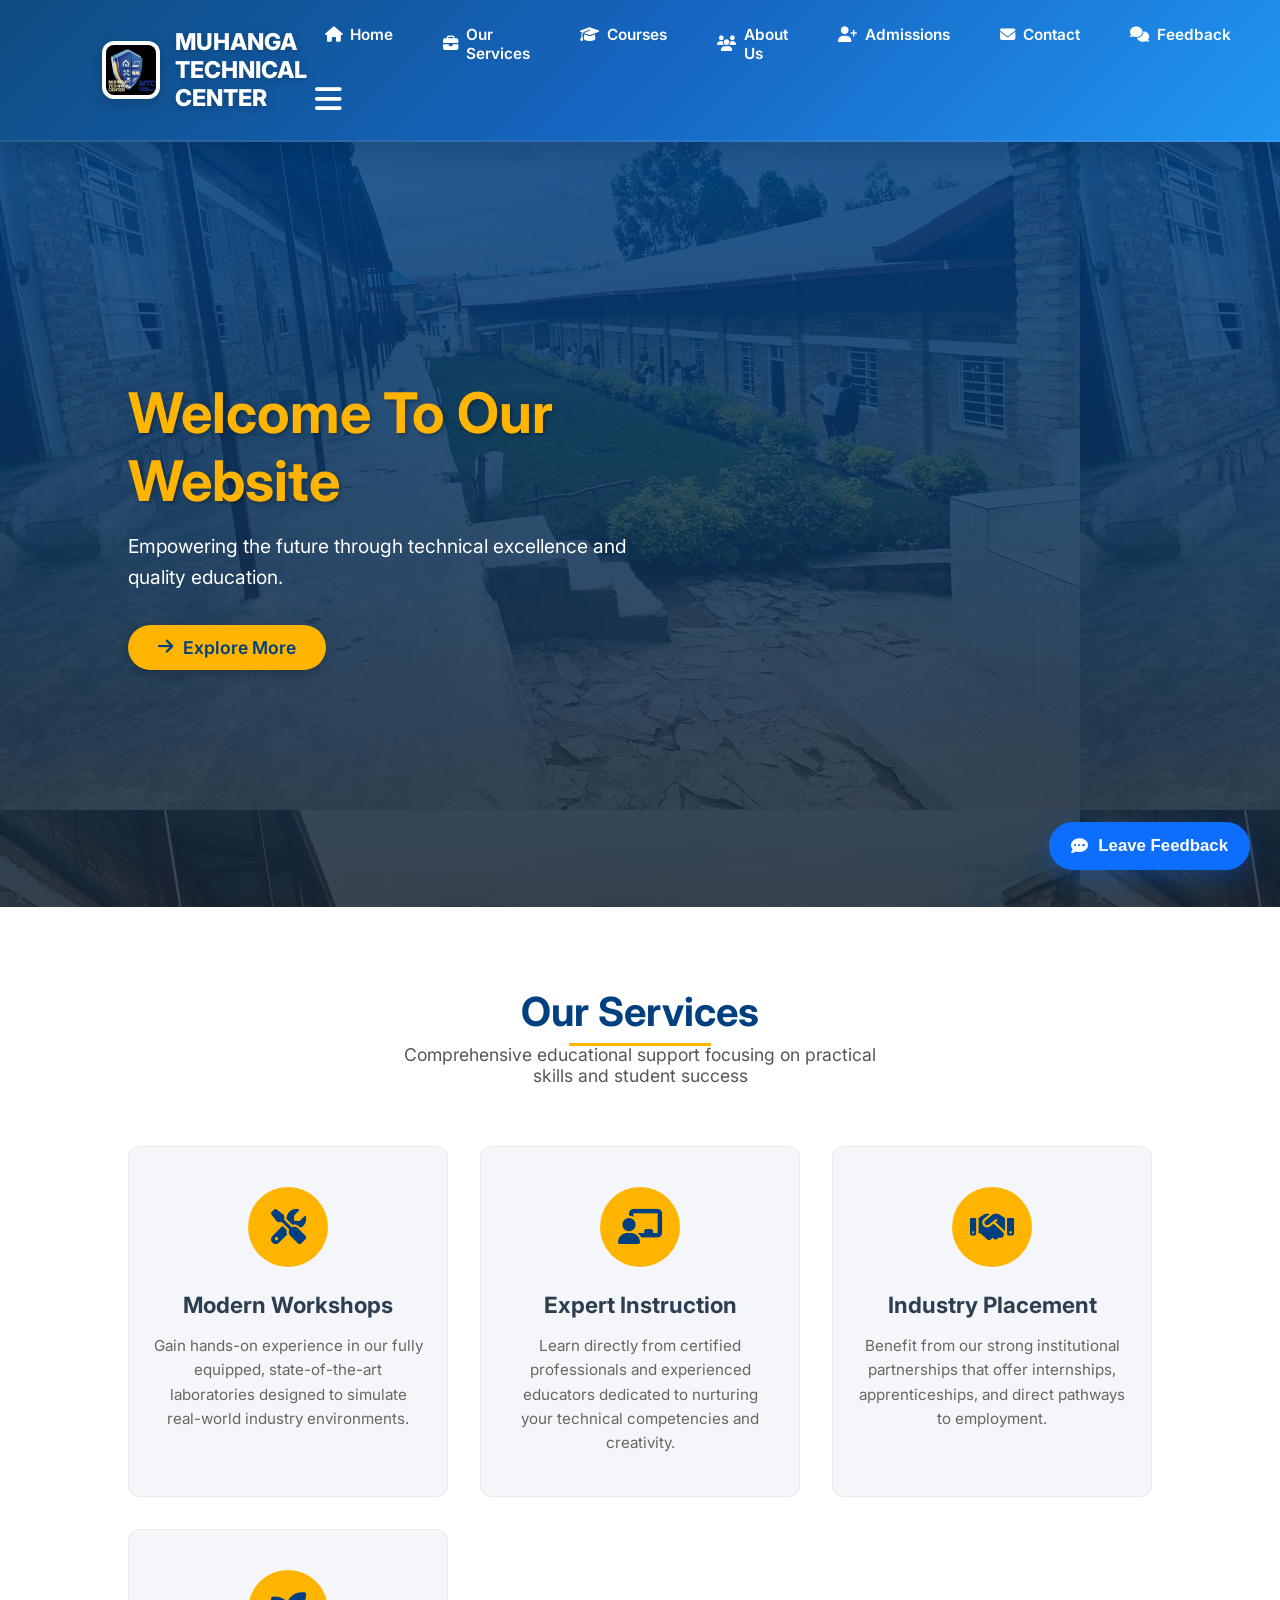
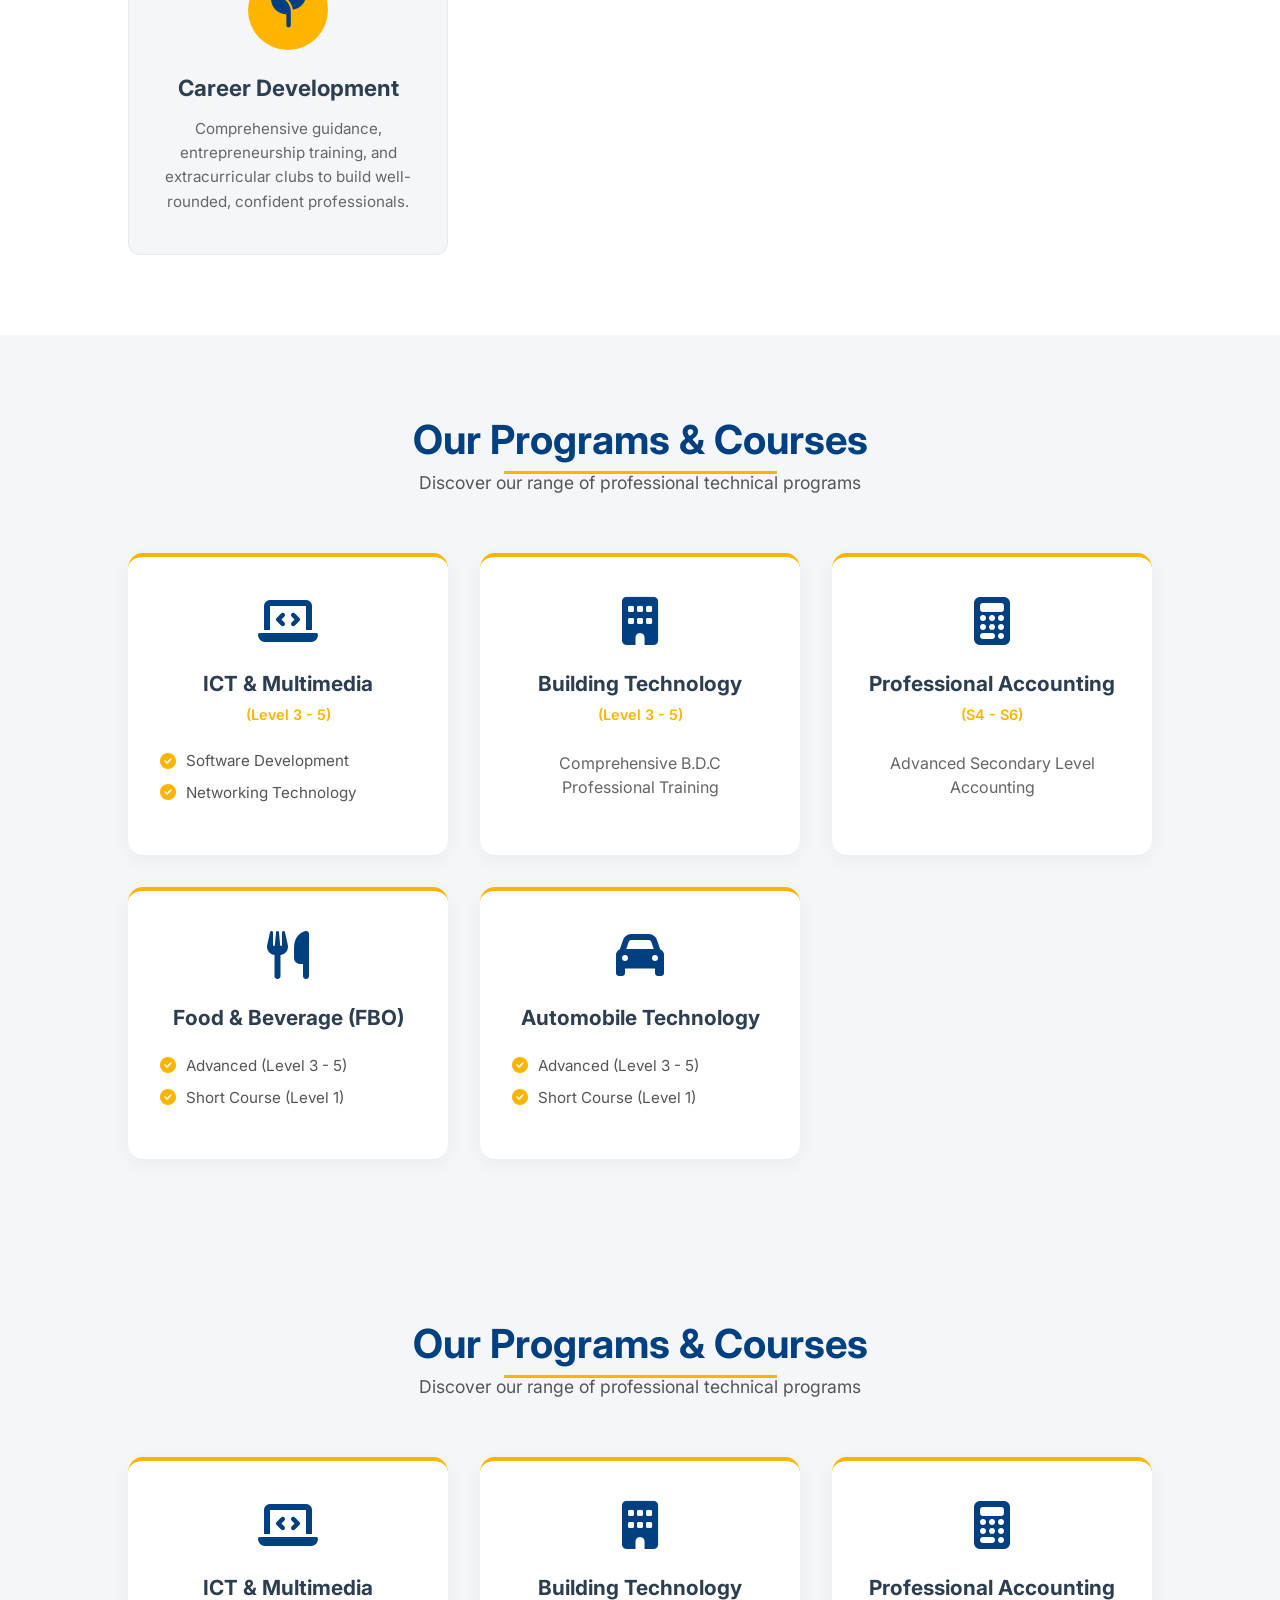
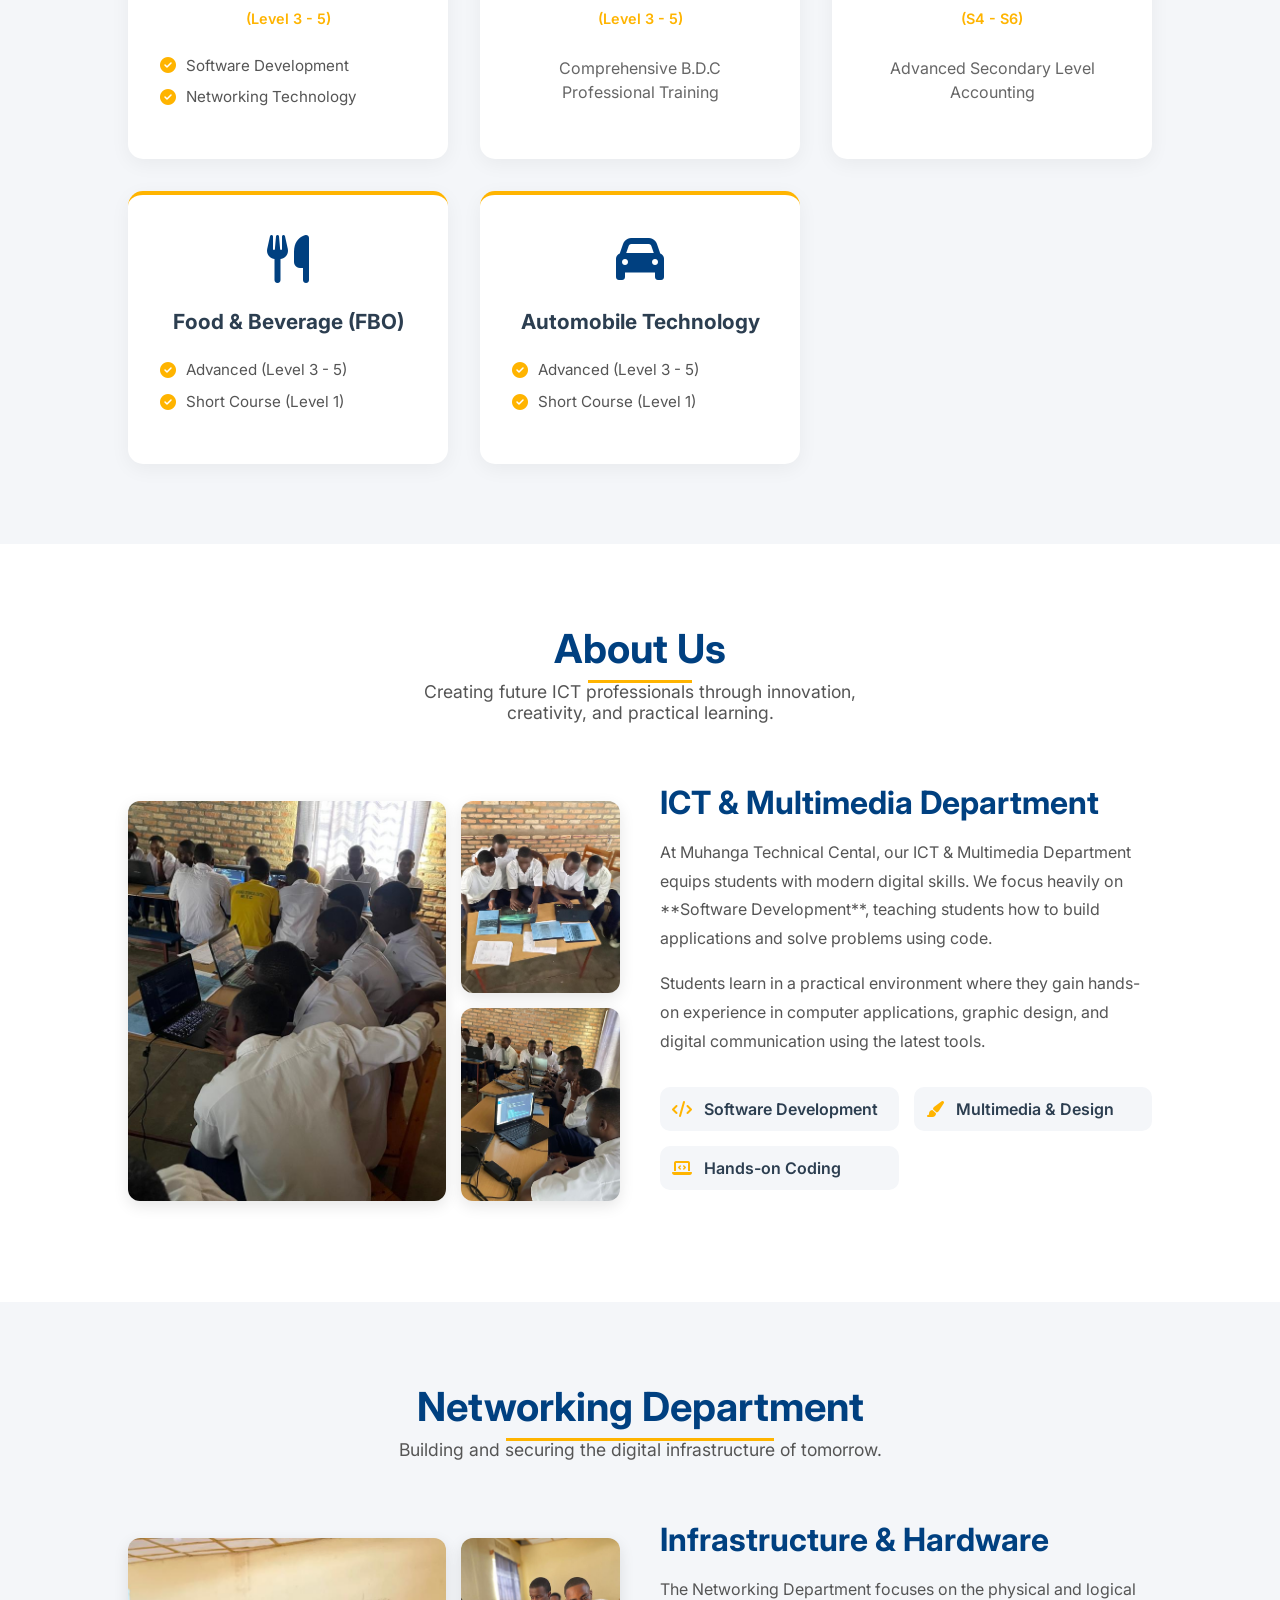
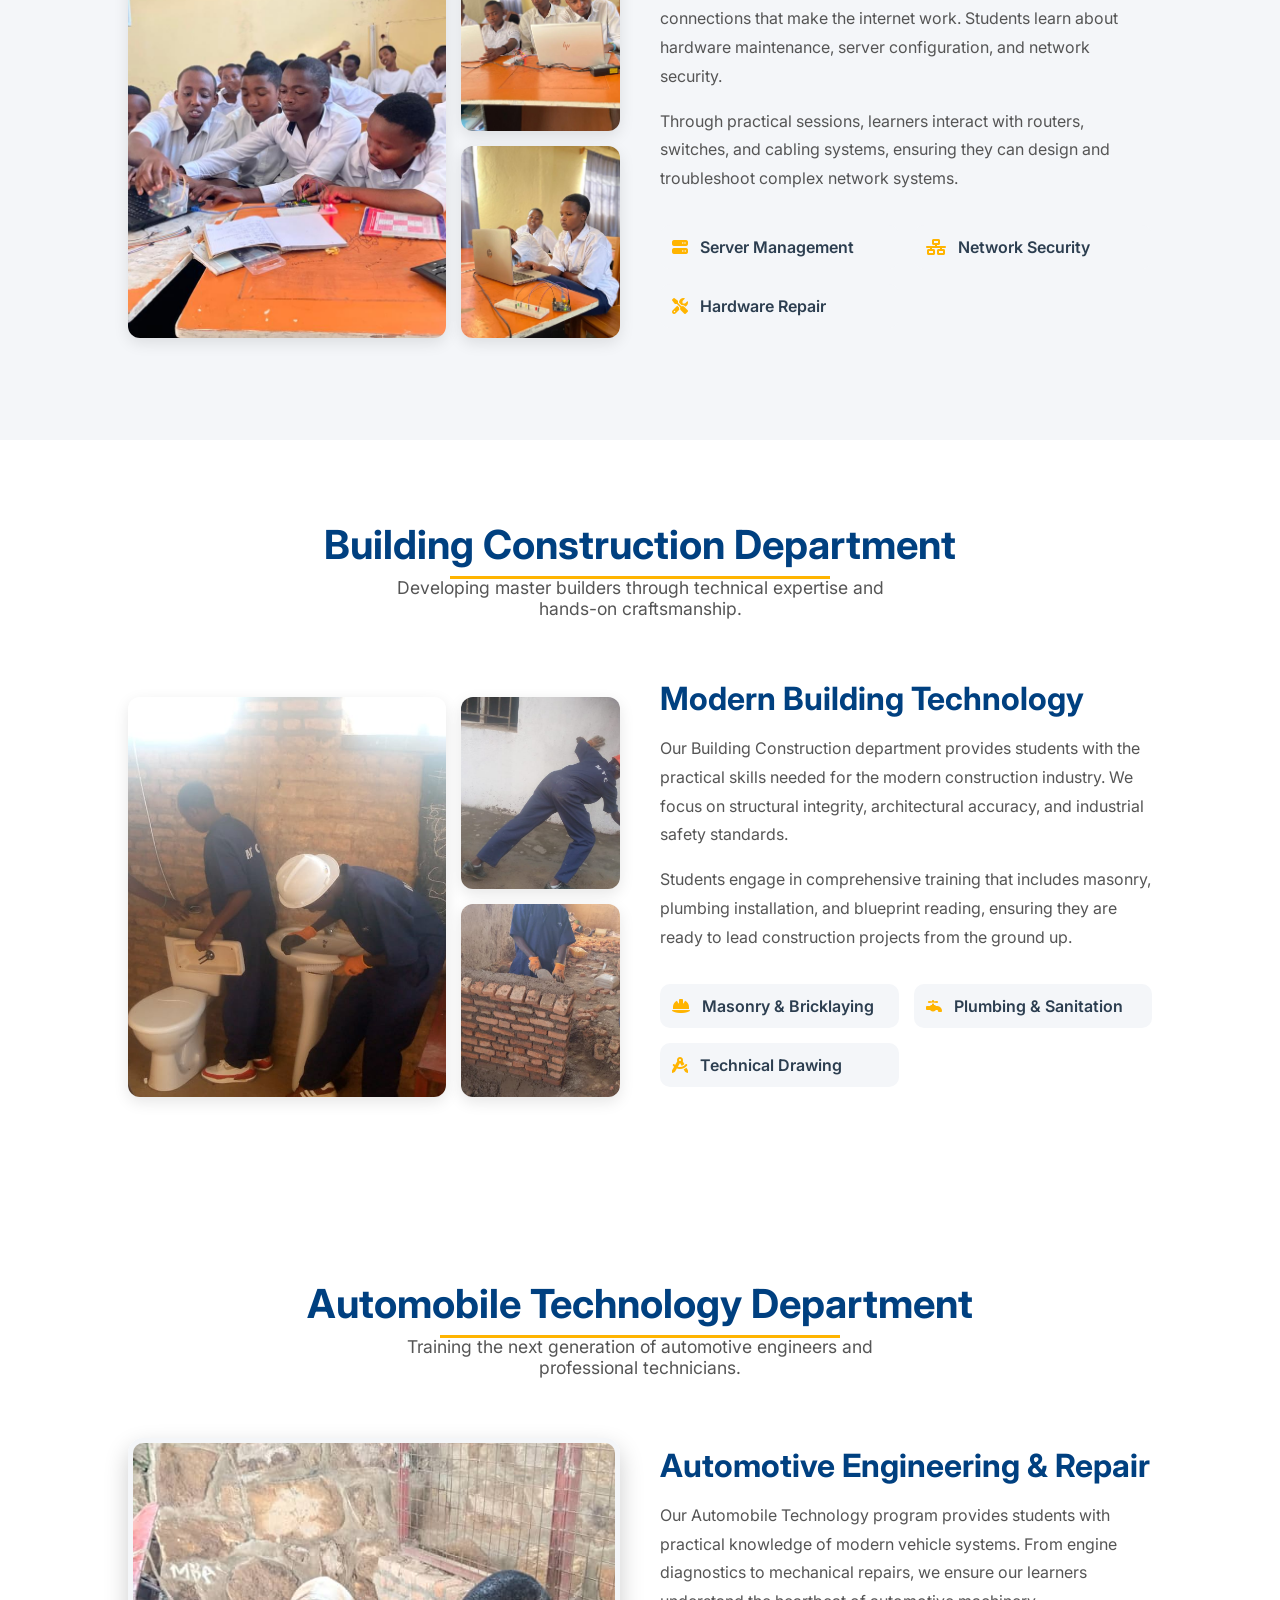
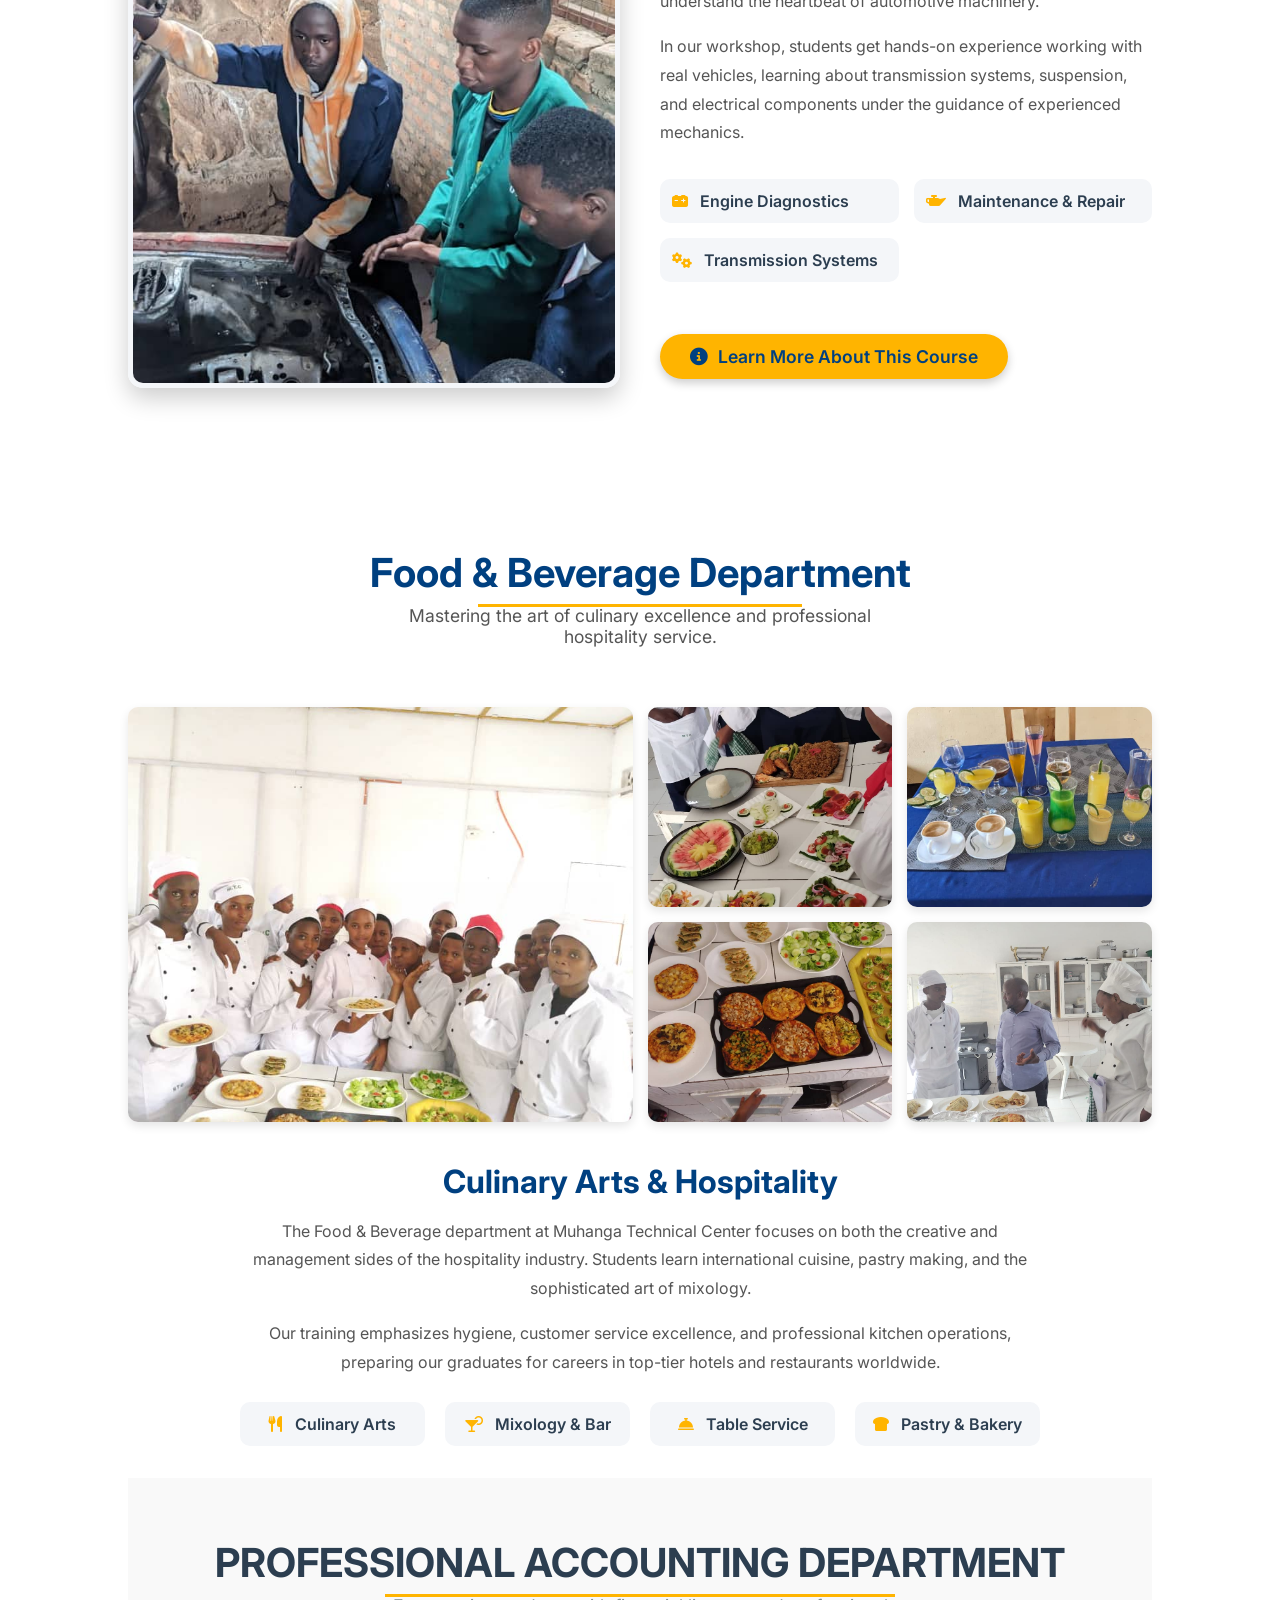
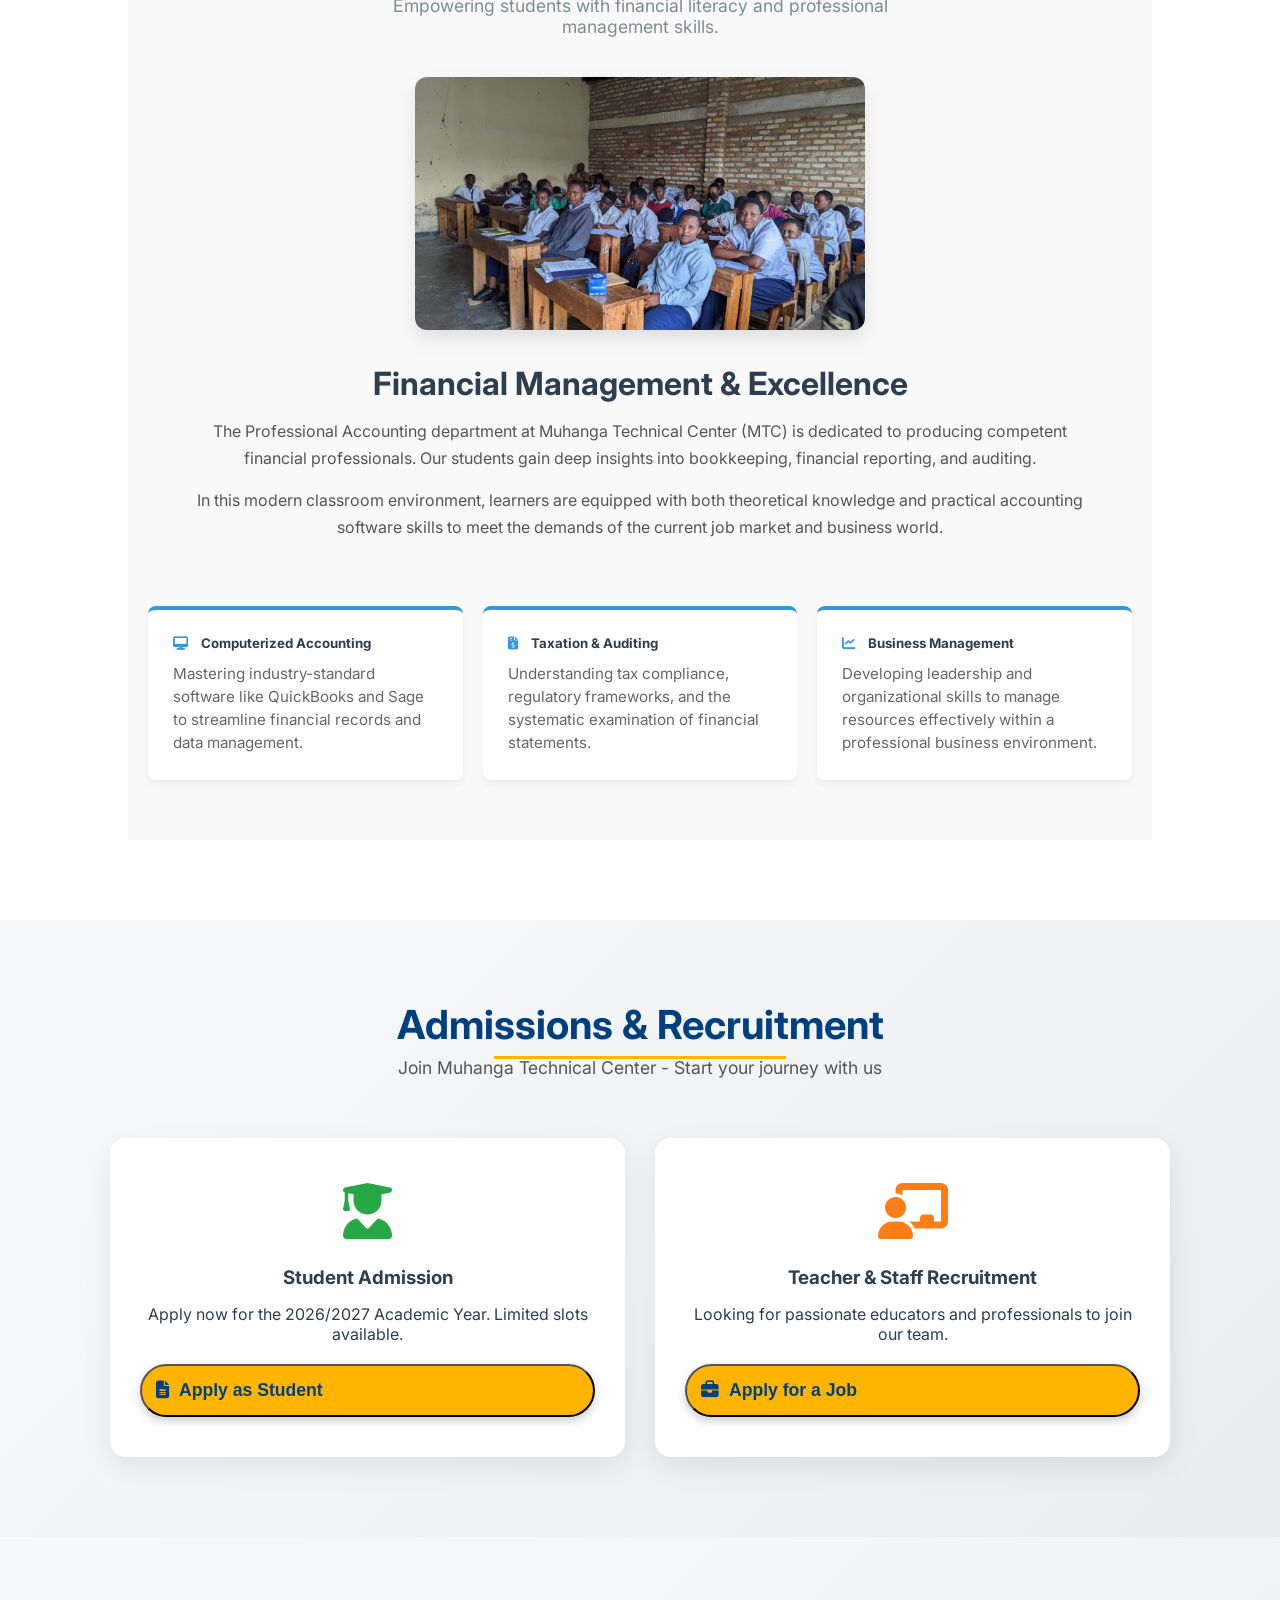
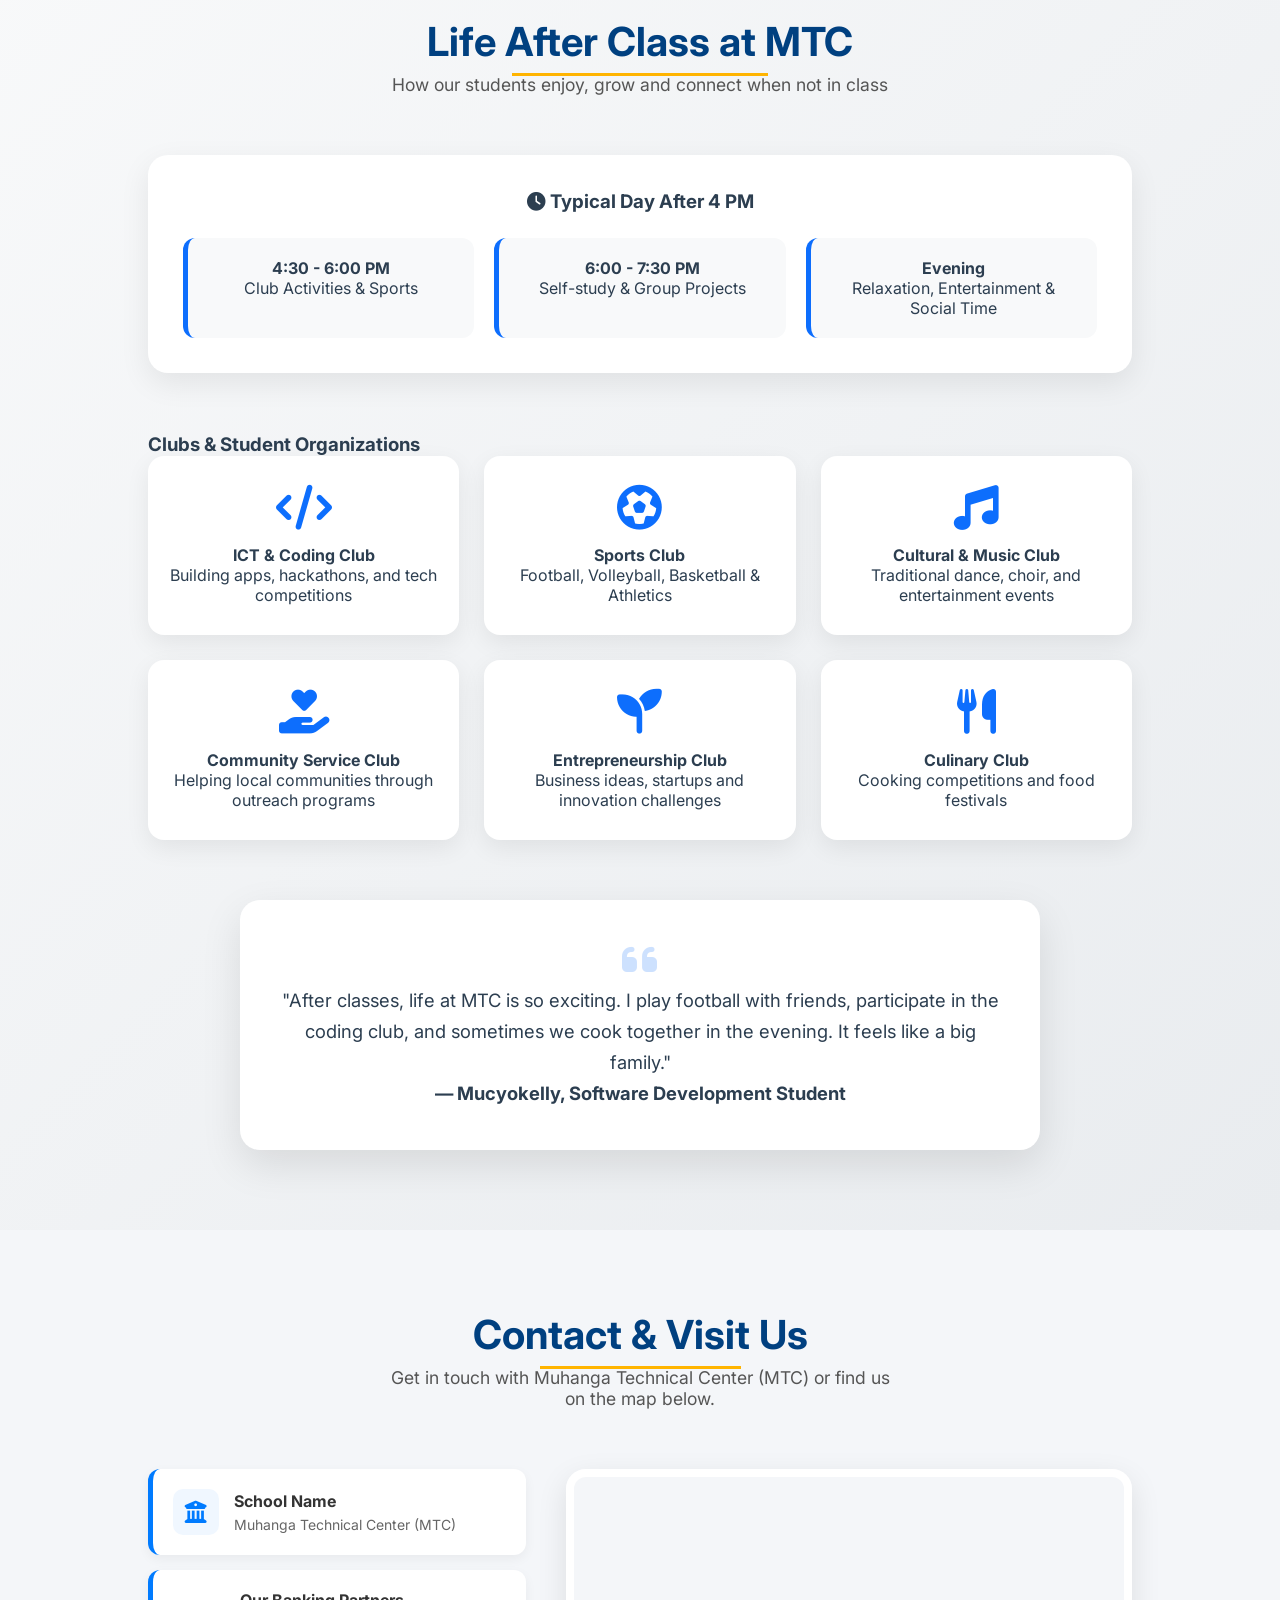
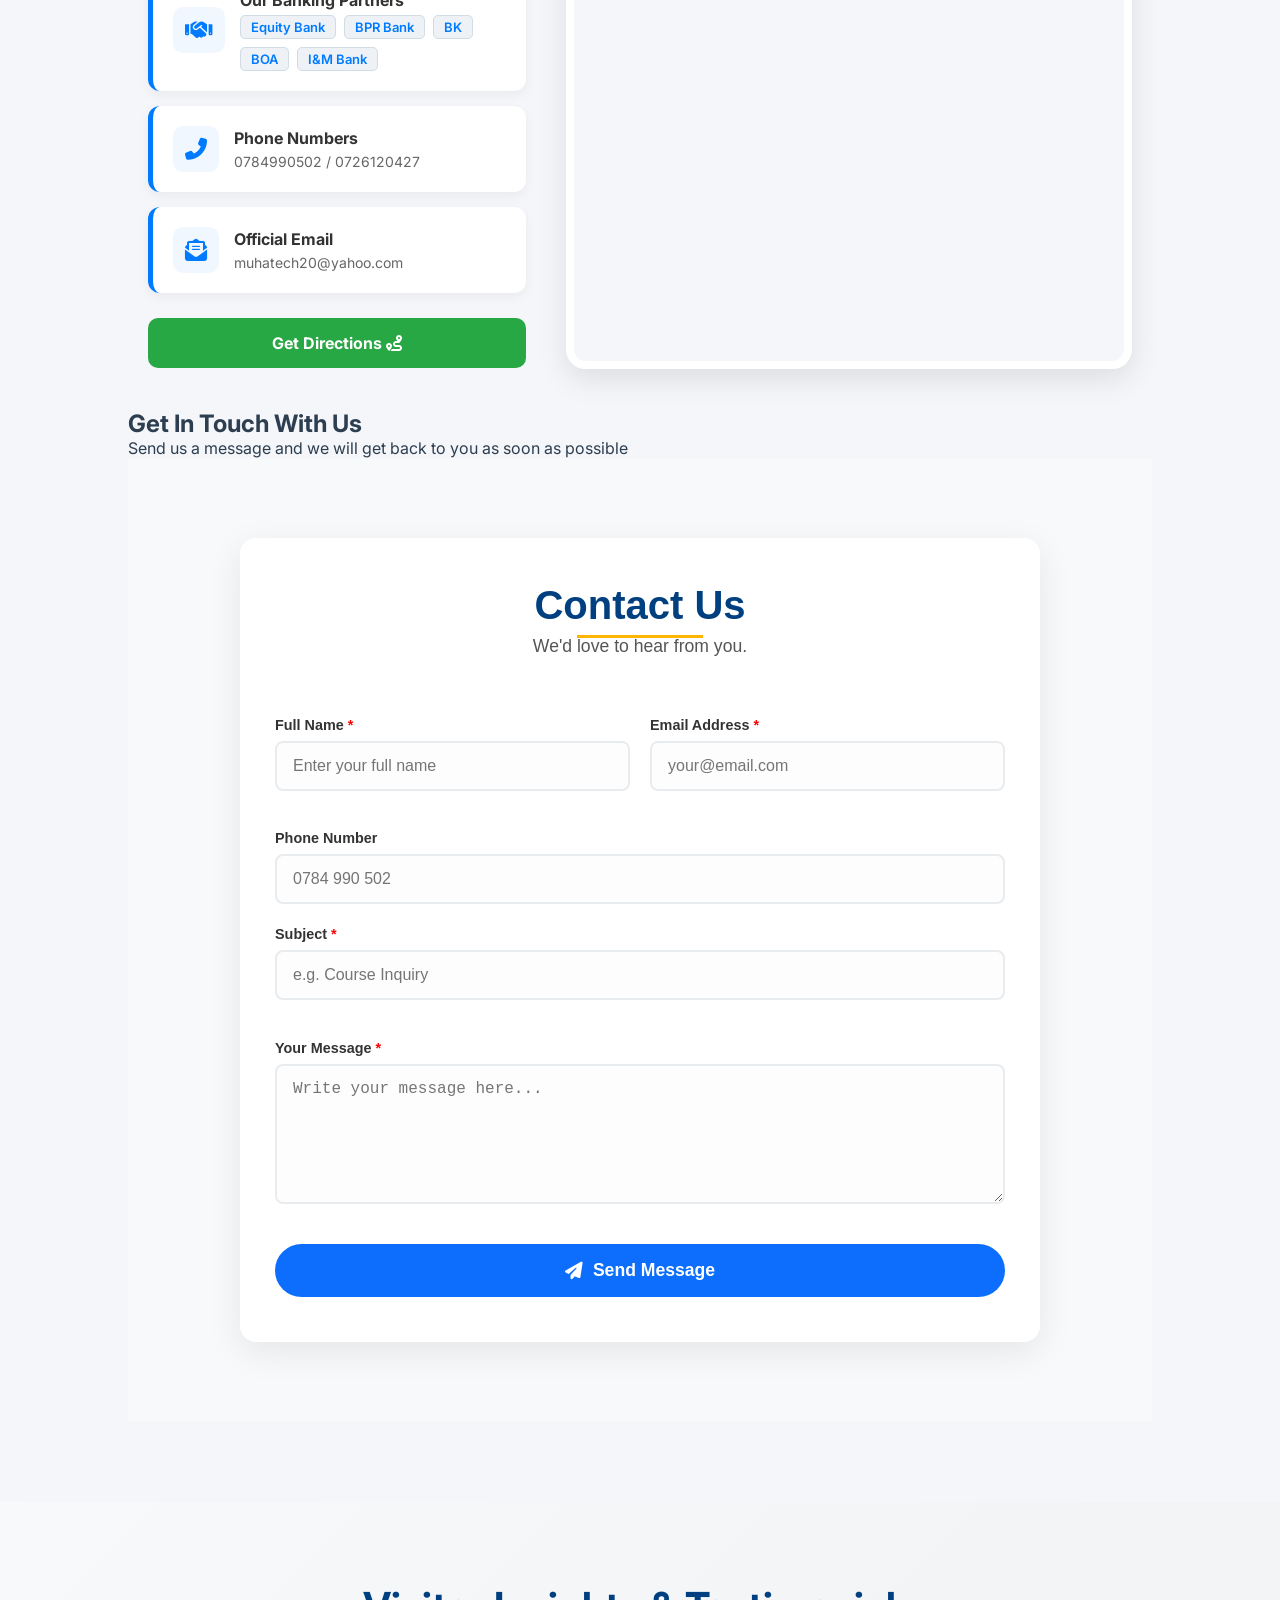
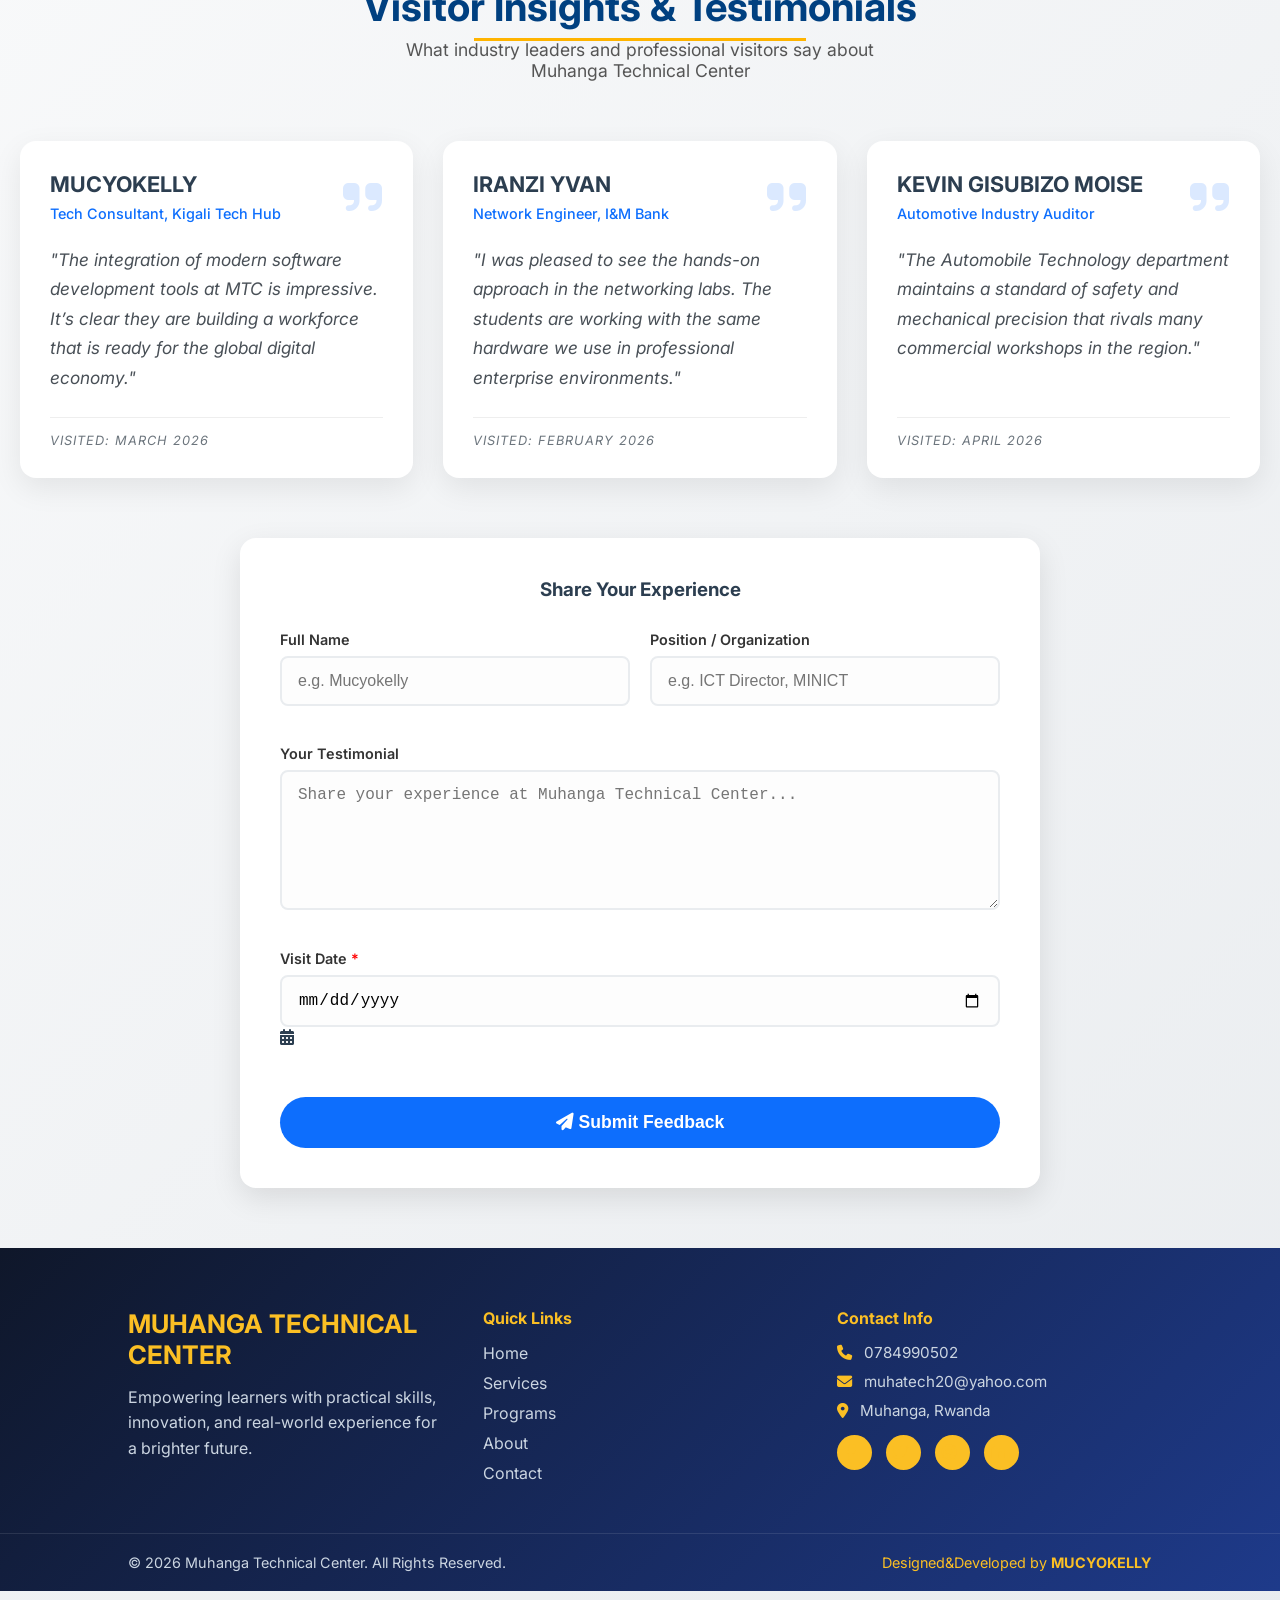
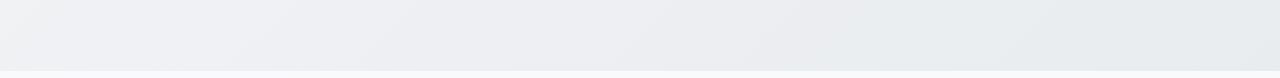
==== index.html @ 3902269d "Initial commit" ====
<!DOCTYPE html>
<html lang="en">
<head>
    <meta charset="UTF-8">
    <meta name="viewport" content="width=device-width, initial-scale=1.0">
    <title>Muhanga Technical Center</title>
    
    <link rel="icon" type="image/png" href="assets/image/logo2.png">
    <!-- Font Awesome CDN -->
    <link rel="stylesheet" href="https://cdnjs.cloudflare.com/ajax/libs/font-awesome/6.6.0/css/all.min.css">
    <link rel="stylesheet" href="assets/css/style.css">
</head>
<body>

    <header>
        <div class="logo-section">
            <img src="assets/image/logo2.png" alt="Muhanga Technical Center Logo" width="65" height="65">
            <h1>MUHANGA TECHNICAL CENTER</h1>
        </div>
        <nav>
            <ul id="nav-menu">
                <li><a href="#home"><i class="fas fa-home"></i>Home</a></li>
                <li><a href="#ourservice"><i class="fas fa-briefcase"></i> Our Services</a></li>
                <li><a href="#course"><i class="fas fa-graduation-cap"></i> Courses</a></li>
                <li><a href="#aboutus"><i class="fas fa-users"></i> About Us</a></li>
                       <li> <a href="#admissions"><i class="fas fa-user-plus"></i> Admissions</a></li>
                <li><a href="#contact"><i class="fas fa-envelope"></i> Contact</a></li>
                <li><a href="#feedback"><i class="fas fa-comments"></i> Feedback</a></li>
               
    

            </ul>
        
        <div class="hamburger" id="hamburger">
            <i class="fas fa-bars"></i>
        </div>
    </div>
    </nav>
        
     
    </header>
   <!-- ==================== HAMBURGER MENU ONLY ==================== -->



<!-- Mobile Menu -->
<div class="mobile-menu" id="mobileMenu">
  <a href="index.html"><i class="fas fa-home"></i> Home</a>
  <a href="services.html"><i class="fas fa-briefcase"></i> Our Services</a>
  <a href="courses.html"><i class="fas fa-graduation-cap"></i> Courses</a>
  <a href="about.html"><i class="fas fa-users"></i> About Us</a>
  <a href="admissions.html"><i class="fas fa-user-plus"></i> Admissions</a>
  <a href="contact.html"><i class="fas fa-envelope"></i> Contact</a>
  <a href="feedback.html"><i class="fas fa-comment-dots"></i> Feedback</a>
</div>

<!-- ==================== CSS (Put in <head> or your CSS file) ==================== -->
<style>
  /* Font Awesome */
  @import url('https://cdnjs.cloudflare.com/ajax/libs/font-awesome/6.6.0/css/all.min.css');

  .hamburger {
    font-size: 1.9rem;
    color: white;
    cursor: pointer;
    padding: 8px;
    border-radius: 50%;
    transition: 0.3s;
  }

  

  /* Mobile Menu - Slide from Right */
  .mobile-menu {
    position: fixed;
    top: 85px;           /* Change this if your header height is different */
    right: -100%;
    width: 85%;
    max-width: 380px;
    height: calc(100vh - 85px);
    background: #1e3a8a;
    display: flex;
    flex-direction: column;
    padding: 2rem 1.5rem;
    transition: all 0.5s ease-in-out;
    z-index: 9999;
    box-shadow: -8px 0 20px rgba(0,0,0,0.3);
  }

  .mobile-menu.active {
    right: 0;
  }

  .mobile-menu a {
    color: white;
    text-decoration: none;
    padding: 1.3rem 1rem;
    font-size: 1.25rem;
    border-bottom: 1px solid rgba(255,255,255,0.15);
    display: flex;
    align-items: center;
    gap: 12px;
    transition: all 0.3s;
  }

  .mobile-menu a:hover {
    background-color: rgba(255, 255, 255, 0.1);
    padding-left: 1.8rem;
  }
</style>

<!-- ==================== JavaScript (Put before </body>) ==================== -->
<script>
  const hamburge= document.getElementById('hamburger');       
  const mobileMenu = document.getElementById('mobileMenu');
  const icon = hamburger.querySelector('i');

  hamburger.addEventListener('click', () => {
    mobileMenu.classList.toggle('active');
    
    if (mobileMenu.classList.contains('active')) {
      icon.classList.remove('fa-bars');
      icon.classList.add('fa-times');
    } else {
      icon.classList.remove('fa-times');
      icon.classList.add('fa-bars');
    }
  });

  // Close menu when clicking any link
  document.querySelectorAll('.mobile-menu a').forEach(link => {
    link.addEventListener('click', () => {
      mobileMenu.classList.remove('active');
      icon.classList.remove('fa-times');
      icon.classList.add('fa-bars');
    });
  });
</script>

<!-- ====================== RIGHT SIDEBAR CSS (Improved) ====================== -->


    <!-- Home / Hero Section -->
    <main id="home" class="hero-section">
        <div class="hero-content">
            <h1>Welcome To Our Website</h1>
            <p>Empowering the future through technical excellence and quality education.</p>
            <a href="#ourservice" class="btn-primary"><i class="fas fa-arrow-right"></i> Explore More</a>
        </div>
    </main>

    <!-- Our Service Section -->
    <section id="ourservice" class="section-padding service-section bg-light">
        <div class="section-header">
            <h2>Our Services</h2>
            <p>Comprehensive educational support focusing on practical skills and student success</p>
        </div>
        
        <div class="service-grid">
            <div class="service-card">
                <div class="icon-wrapper"><i class="fas fa-tools"></i></div>
                <h3>Modern Workshops</h3>
                <p>Gain hands-on experience in our fully equipped, state-of-the-art laboratories designed to simulate real-world industry environments.</p>
            </div>
            
            <div class="service-card">
                <div class="icon-wrapper"><i class="fas fa-chalkboard-teacher"></i></div>
                <h3>Expert Instruction</h3>
                <p>Learn directly from certified professionals and experienced educators dedicated to nurturing your technical competencies and creativity.</p>
            </div>
            
            <div class="service-card">
                <div class="icon-wrapper"><i class="fas fa-handshake"></i></div>
                <h3>Industry Placement</h3>
                <p>Benefit from our strong institutional partnerships that offer internships, apprenticeships, and direct pathways to employment.</p>
            </div>
            
            <div class="service-card">
                <div class="icon-wrapper"><i class="fas fa-seedling"></i></div>
                <h3>Career Development</h3>
                <p>Comprehensive guidance, entrepreneurship training, and extracurricular clubs to build well-rounded, confident professionals.</p>
            </div>
        </div>
    </section>

    <!-- Course Section -->
    <section id="course" class="section-padding course-section">
        <div class="section-header">
            <h2>Our Programs & Courses</h2>
            <p>Discover our range of professional technical programs</p>
        </div>
        
        <div class="course-grid">
            <div class="course-card">
                <i class="fas fa-laptop-code"></i>
                <h3>ICT & Multimedia <br><small>(Level 3 - 5)</small></h3>
                <ul class="course-options">
                    <li><i class="fas fa-check-circle"></i> Software Development</li>
                    <li><i class="fas fa-check-circle"></i> Networking Technology</li>
                </ul>
            </div>

            <div class="course-card">
                <i class="fas fa-building"></i>
                <h3>Building Technology <br><small>(Level 3 - 5)</small></h3>
                <p class="course-desc">Comprehensive B.D.C Professional Training</p>
            </div>

            <div class="course-card">
                <i class="fas fa-calculator"></i>
                <h3>Professional Accounting <br><small>(S4 - S6)</small></h3>
                <p class="course-desc">Advanced Secondary Level Accounting</p>
            </div>

            <div class="course-card">
                <i class="fas fa-utensils"></i>
                <h3>Food & Beverage (FBO)</h3>
                <ul class="course-options">
                    <li><i class="fas fa-check-circle"></i> Advanced (Level 3 - 5)</li>
                    <li><i class="fas fa-check-circle"></i> Short Course (Level 1)</li>
                </ul>
            </div>

            <div class="course-card">
                <i class="fas fa-car"></i>
                <h3>Automobile Technology</h3>
                <ul class="course-options">
                    <li><i class="fas fa-check-circle"></i> Advanced (Level 3 - 5)</li>
                    <li><i class="fas fa-check-circle"></i> Short Course (Level 1)</li>
                </ul>
            </div>
        </div>
    </section>

    <!-- All your department sections (kept with images) -->
    
    <!-- Course Section -->
    <section id="course" class="section-padding course-section">
        <div class="section-header">
            <h2>Our Programs & Courses</h2>
            <p>Discover our range of professional technical programs</p>
        </div>
        
        <div class="course-grid">
            <!-- ICT & Multimedia -->
            <div class="course-card">
                <i class="fas fa-laptop-code"></i>
                <h3>ICT & Multimedia <br><small>(Level 3 - 5)</small></h3>
                <ul class="course-options">
                    <li><i class="fas fa-check-circle"></i> Software Development</li>
                    <li><i class="fas fa-check-circle"></i> Networking Technology</li>
                </ul>
            </div>

            <!-- Building Technology -->
            <div class="course-card">
                <i class="fas fa-building"></i>
                <h3>Building Technology <br><small>(Level 3 - 5)</small></h3>
                <p class="course-desc">Comprehensive B.D.C Professional Training</p>
            </div>

            <!-- Professional Accounting -->
            <div class="course-card">
                <i class="fas fa-calculator"></i>
                <h3>Professional Accounting <br><small>(S4 - S6)</small></h3>
                <p class="course-desc">Advanced Secondary Level Accounting</p>
            </div>

            <!-- Food & Beverage -->
            <div class="course-card">
                <i class="fas fa-utensils"></i>
                <h3>Food & Beverage (FBO)</h3>
                <ul class="course-options">
                    <li><i class="fas fa-check-circle"></i> Advanced (Level 3 - 5)</li>
                    <li><i class="fas fa-check-circle"></i> Short Course (Level 1)</li>
                </ul>
            </div>

            <!-- Automobile Technology -->
            <div class="course-card">
                <i class="fas fa-car"></i>
                <h3>Automobile Technology</h3>
                <ul class="course-options">
                    <li><i class="fas fa-check-circle"></i> Advanced (Level 3 - 5)</li>
                    <li><i class="fas fa-check-circle"></i> Short Course (Level 1)</li>
                </ul>
            </div>
        </div>
    </section>
    <!-- ICT & Multimedia Department (Software Development Focus) -->
<section id="aboutus" class="section-padding about-section bg-light">
    <div class="section-header">
        <h2>About Us</h2>
        <p>Creating future ICT professionals through innovation, creativity, and practical learning.</p>
    </div>

    <div class="about-container">
        <!-- Photo Gallery for Software Development -->
        <div class="department-gallery">
            <div class="gallery-main">
                <img src="assets/image/kelly.jpeg" alt="Software Development Students">
            </div>
            <div class="gallery-sub">
                <img src="assets/image/sod 2.jpeg" alt="Coding Session">
                <img src="assets/image/sod 5.jpeg" alt="Programming Lab">
            </div>
        </div>

        <div class="about-content">
            <h3>ICT & Multimedia Department</h3>
            <p>
                At Muhanga Technical Cental, our ICT & Multimedia Department equips students 
                with modern digital skills. We focus heavily on **Software Development**, 
                teaching students how to build applications and solve problems using code.
            </p>
            <p>
                Students learn in a practical environment where they gain hands-on experience in 
                computer applications, graphic design, and digital communication using the latest tools.
            </p>
            <div class="about-features">
                <div><i class="fas fa-code"></i> Software Development</div>
                <div><i class="fas fa-paint-brush"></i> Multimedia & Design</div>
                <div><i class="fas fa-laptop-code"></i> Hands-on Coding</div>
            </div>
        </div>
    </div>
</section>

<!-- Networking Department Section -->
<section id="networking" class="section-padding networking-section">
    <div class="section-header">
        <h2>Networking Department</h2>
        <p>Building and securing the digital infrastructure of tomorrow.</p>
    </div>

    <div class="about-container reverse">
        <div class="about-content">
            <h3>Infrastructure & Hardware</h3>
            <p>
                The Networking Department focuses on the physical and logical connections 
                that make the internet work. Students learn about hardware maintenance, 
                server configuration, and network security.
            </p>
            <p>
                Through practical sessions, learners interact with routers, switches, and 
                cabling systems, ensuring they can design and troubleshoot complex network systems.
            </p>
            <div class="about-features">
                <div><i class="fas fa-server"></i> Server Management</div>
                <div><i class="fas fa-network-wired"></i> Network Security</div>
                <div><i class="fas fa-tools"></i> Hardware Repair</div>
            </div>
        </div>

        <!-- Photo Gallery for Networking -->
        <div class="department-gallery">
            <div class="gallery-main">
                <img src="assets/image/nit 1.jpeg" alt="Networking Students">
            </div>
            <div class="gallery-sub">
                <img src="assets/image/nit1.jpeg" alt="Networking Lab">
                <img src="assets/image/WhatsApp Image 2026-04-29 at 2.43.53 PM (2).jpeg" alt="Hardware Configuration">
            </div>
        </div>
    </div>
</section>
<!-- Building Construction Department Section -->
<section id="construction" class="section-padding construction-section bg-light">
    <div class="section-header">
        <h2>Building Construction Department</h2>
        <p>Developing master builders through technical expertise and hands-on craftsmanship.</p>
    </div>

    <div class="about-container">
        <!-- Photo Gallery for Construction -->
        <div class="department-gallery">
            <div class="gallery-main">
                <img src="assets/image/bdcc 1.jpeg" alt="Student practicing bricklaying">
            </div>
            <div class="gallery-sub">
                <img src="assets/image/bdcc 2.jpeg" alt="Plumbing and sanitary installation">
                <img src="assets/image/bdcc 5.jpeg" alt="Wall construction training">
            </div>
        </div>

        <div class="about-content">
            <h3>Modern Building Technology</h3>
            <p>
                Our Building Construction department provides students with the practical skills 
                needed for the modern construction industry. We focus on structural integrity, 
                architectural accuracy, and industrial safety standards.
            </p>
            <p>
                Students engage in comprehensive training that includes masonry, plumbing 
                installation, and blueprint reading, ensuring they are ready to lead 
                construction projects from the ground up.
            </p>
            <div class="about-features">
                <div><i class="fas fa-hard-hat"></i> Masonry & Bricklaying</div>
                <div><i class="fas fa-faucet"></i> Plumbing & Sanitation</div>
                <div><i class="fas fa-drafting-compass"></i> Technical Drawing</div>
            </div>
        </div>
    </div>
</section>
<!-- Automobile Technology Department Section -->
<section id="automobile" class="section-padding automobile-section">
    <div class="section-header">
        <h2>Automobile Technology Department</h2>
        <p>Training the next generation of automotive engineers and professional technicians.</p>
    </div>

    <div class="about-container">
        <!-- Single Professional Large Image -->
        <div class="automobile-image-wrapper">
            <img src="assets/image/auto 3.jpeg" alt="Students inspecting a car engine">
        </div>

        <div class="about-content">
            <h3>Automotive Engineering & Repair</h3>
            <p>
                Our Automobile Technology program provides students with practical knowledge of 
                modern vehicle systems. From engine diagnostics to mechanical repairs, 
                we ensure our learners understand the heartbeat of automotive machinery.
            </p>
            <p>
                In our workshop, students get hands-on experience working with real vehicles, 
                learning about transmission systems, suspension, and electrical components 
                under the guidance of experienced mechanics.
            </p>
            
            <div class="about-features">
                <div><i class="fas fa-car-battery"></i> Engine Diagnostics</div>
                <div><i class="fas fa-oil-can"></i> Maintenance & Repair</div>
                <div><i class="fas fa-cogs"></i> Transmission Systems</div>
            </div>

            <a href="#contact" class="btn-primary" style="margin-top: 20px;">
                <i class="fas fa-info-circle"></i> Learn More About This Course
            </a>
        </div>
    </div>
</section>
<!-- Food & Beverage Department Section -->
<section id="food-beverage" class="section-padding fb-section bg-light">
    <div class="section-header">
        <h2>Food & Beverage Department</h2>
        <p>Mastering the art of culinary excellence and professional hospitality service.</p>
    </div>

    <div class="fb-container">
        <!-- 5-Image Professional Grid -->
        <div class="fb-gallery-grid">
            <div class="fb-item large">
                <img src="assets/image/WhatsApp Image 2026-04-29 at 3.09.20 PM (1).jpeg" alt="Culinary display">
            </div>
            <div class="fb-item">
                <img src="assets/image/WhatsApp Image 2026-04-29 at 3.09.12 PM (1).jpeg" alt="Beverage selection">
            </div>
            <div class="fb-item">
                <img src="assets/image/WhatsApp Image 2026-04-29 at 3.09.12 PM.jpeg" alt="Food preparation">
            </div>
            <div class="fb-item">
                <img src="assets/image/WhatsApp Image 2026-04-29 at 3.09.21 PM.jpeg" alt="Students in kitchen">
            </div>
            <div class="fb-item">
                <img src="assets/image/WhatsApp Image 2026-04-29 at 3.09.22 PM (1).jpeg" alt="Plating masterclass">
            </div>
        </div>

        <div class="about-content fb-text-center">
            <h3>Culinary Arts & Hospitality</h3>
            <p>
                The Food & Beverage department at Muhanga Technical Center focuses on both the 
                creative and management sides of the hospitality industry. Students learn 
                international cuisine, pastry making, and the sophisticated art of mixology.
            </p>
            <p>
                Our training emphasizes hygiene, customer service excellence, and professional 
                kitchen operations, preparing our graduates for careers in top-tier hotels 
                and restaurants worldwide.
            </p>
            
            <div class="about-features fb-features-grid">
                <div><i class="fas fa-utensils"></i> Culinary Arts</div>
                <div><i class="fas fa-cocktail"></i> Mixology & Bar</div>
                <div><i class="fas fa-concierge-bell"></i> Table Service</div>
                <div><i class="fas fa-bread-slice"></i> Pastry & Bakery</div>
            </div>
        </div>
    </div>
<!-- Professional Accounting Department Section -->
<section id="accounting" class="section-padding accounting-section" style="background-color: #f9f9f9; padding: 60px 20px;">
    <div class="section-header" style="text-align: center; margin-bottom: 40px;">
        <h2 style="color: #2c3e50; text-transform: uppercase; font-weight: 700;">Professional Accounting Department</h2>
        <p style="color: #7f8c8d; font-size: 1.1rem;">Empowering students with financial literacy and professional management skills.</p>
    </div>

    <div class="about-container" style="display: flex; flex-direction: column; align-items: center; gap: 30px; max-width: 900px; margin: 0 auto;">
        
        <!-- COMPACT IMAGE CONTAINER (Small Size) -->
        <div class="accounting-image-container" style="max-width: 450px; width: 100%;">
            <img src="assets/image/acc 2.jpeg" alt="Accounting students in classroom" class="featured-photo" style="width: 100%; height: auto; border-radius: 12px; box-shadow: 0 10px 20px rgba(0,0,0,0.1);">
        </div>

        <div class="about-content" style="text-align: center;">
            <h3 style="color: #2c3e50; margin-bottom: 15px;">Financial Management & Excellence</h3>
            <p style="color: #555; line-height: 1.7; margin-bottom: 15px;">
                The Professional Accounting department at Muhanga Technical Center (MTC) 
                is dedicated to producing competent financial professionals. Our students 
                gain deep insights into bookkeeping, financial reporting, and auditing.
            </p>
            <p style="color: #555; line-height: 1.7; margin-bottom: 25px;">
                In this modern classroom environment, learners are equipped with both 
                theoretical knowledge and practical accounting software skills to meet 
                the demands of the current job market and business world.
            </p>
        </div>
    </div>

    <!-- DEVELOPMENT: CORE LEARNING MODULES -->
    <div class="curriculum-highlights" style="max-width: 1100px; margin: 40px auto 0;">
        <div class="highlights-grid" style="display: grid; grid-template-columns: repeat(auto-fit, minmax(280px, 1fr)); gap: 20px;">
            
            <!-- Module 1 -->
            <div class="highlight-card" style="background: #fff; padding: 25px; border-radius: 8px; box-shadow: 0 4px 6px rgba(0,0,0,0.05); border-top: 4px solid #3498db;">
                <h5 style="color: #2c3e50; margin-bottom: 12px;"><i class="fas fa-desktop" style="color: #3498db; margin-right: 10px;"></i> Computerized Accounting</h5>
                <p style="color: #666; font-size: 0.95rem; line-height: 1.5;">Mastering industry-standard software like QuickBooks and Sage to streamline financial records and data management.</p>
            </div>

            <!-- Module 2 -->
            <div class="highlight-card" style="background: #fff; padding: 25px; border-radius: 8px; box-shadow: 0 4px 6px rgba(0,0,0,0.05); border-top: 4px solid #3498db;">
                <h5 style="color: #2c3e50; margin-bottom: 12px;"><i class="fas fa-file-invoice-dollar" style="color: #3498db; margin-right: 10px;"></i> Taxation & Auditing</h5>
                <p style="color: #666; font-size: 0.95rem; line-height: 1.5;">Understanding tax compliance, regulatory frameworks, and the systematic examination of financial statements.</p>
            </div>

            <!-- Module 3 -->
            <div class="highlight-card" style="background: #fff; padding: 25px; border-radius: 8px; box-shadow: 0 4px 6px rgba(0,0,0,0.05); border-top: 4px solid #3498db;">
                <h5 style="color: #2c3e50; margin-bottom: 12px;"><i class="fas fa-chart-line" style="color: #3498db; margin-right: 10px;"></i> Business Management</h5>
                <p style="color: #666; font-size: 0.95rem; line-height: 1.5;">Developing leadership and organizational skills to manage resources effectively within a professional business environment.</p>
            </div>

        </div>
    </div>
</section>
</section>
<!-- ====================== ADMISSIONS SECTION - FULLY COMBINED ====================== -->
<section id="admissions" class="section-padding admissions-section">
    <div class="section-header text-center">
        <h2>Admissions &amp; Recruitment</h2>
        <p>Join Muhanga Technical Center - Start your journey with us</p>
    </div>

    <div class="admissions-grid">
        <!-- Student Admission -->
        <div class="admission-card student-card">
            <div class="card-icon"><i class="fas fa-user-graduate"></i></div>
            <h3>Student Admission</h3>
            <p>Apply now for the 2026/2027 Academic Year. Limited slots available.</p>
            <button onclick="showStudentForm()" class="btn-primary admission-btn">
                <i class="fas fa-file-alt"></i> Apply as Student
            </button>
        </div>

        <!-- Teacher Recruitment -->
        <div class="admission-card teacher-card">
            <div class="card-icon"><i class="fas fa-chalkboard-teacher"></i></div>
            <h3>Teacher &amp; Staff Recruitment</h3>
            <p>Looking for passionate educators and professionals to join our team.</p>
            <button onclick="showTeacherForm()" class="btn-primary admission-btn">
                <i class="fas fa-briefcase"></i> Apply for a Job
            </button>
        </div>
    </div>
</section>

<!-- ====================== STUDENT APPLICATION MODAL ====================== -->
<div id="student-modal" class="modal">
    <div class="modal-content">
        <span class="modal-close" onclick="closeStudentForm()">×</span>
        <h2>Student Application Form</h2>
        <p style="text-align:center; color:#555; margin-bottom:20px;">Fill the form and attach your academic report</p>
        
        <form id="student-form">
            <div class="form-row">
                <div class="form-group">
                    <label>Full Name <span>*</span></label>
                    <input type="text" id="s-name" placeholder="e.g. Mucyo Kelly" required>
                </div>
                <div class="form-group">
                    <label>Phone Number <span>*</span></label>
                    <input type="tel" id="s-phone" placeholder="0784 990 502" required>
                </div>
            </div>

            <div class="form-row">
                <div class="form-group">
                    <label>Email Address</label>
                    <input type="email" id="s-email" placeholder="example@gmail.com">
                </div>
                <div class="form-group">
                    <label>National ID</label>
                    <input type="text" id="s-id" placeholder="1234567890123456">
                </div>
            </div>

            <div class="form-group">
                <label>Desired Course <span>*</span></label>
                <select id="s-course" required>
                    <option value="">-- Select Program --</option>
                    <option value="ICT">ICT & Multimedia</option>
                    <option value="Networking">Networking Technology</option>
                    <option value="Building">Building Technology</option>
                    <option value="Accounting">Professional Accounting</option>
                    <option value="Food">Food & Beverage</option>
                    <option value="Automobile">Automobile Technology</option>
                </select>
            </div>

            <div class="form-group">
                <label>Attach Academic Report & Documents <span>*</span></label>
                <input type="file" id="s-report" accept=".pdf,.jpg,.jpeg,.png" multiple>
                <small>You can upload multiple files (Report, Certificates, ID, etc.)</small>
                <div id="file-list" class="file-list"></div>
            </div>

            <div class="form-group">
                <label>Message</label>
                <textarea id="s-message" rows="4" placeholder="Why do you want to join Muhanga Technical Center?"></textarea>
            </div>

            <button type="submit" class="submit-btn" id="submit-student-btn">
                <i class="fas fa-paper-plane"></i> Submit Application
            </button>
        </form>
    </div>
</div>

<!-- ====================== CSS STYLES ====================== -->
<style>
.admissions-section {
    background: #f8f9fa;
    padding: 80px 20px;
}
.admissions-grid {
    display: grid;
    grid-template-columns: repeat(auto-fit, minmax(320px, 1fr));
    gap: 30px;
    max-width: 1100px;
    margin: 0 auto;
}
.admission-card {
    background: white;
    padding: 40px 30px;
    border-radius: 16px;
    text-align: center;
    box-shadow: 0 10px 30px rgba(0,0,0,0.08);
    transition: 0.3s;
}
.admission-card:hover {
    transform: translateY(-10px);
    box-shadow: 0 20px 40px rgba(0,0,0,0.12);
}
.card-icon { font-size: 3.5rem; margin-bottom: 20px; }
.student-card .card-icon { color: #28a745; }
.teacher-card .card-icon { color: #fd7e14; }
.admission-btn { margin-top: 20px; width: 100%; padding: 14px; font-size: 1.1rem; }

/* Modal */
.modal {
    display: none;
    position: fixed;
    top: 0; left: 0;
    width: 100%; height: 100%;
    background: rgba(0,0,0,0.75);
    z-index: 3000;
    align-items: center;
    justify-content: center;
}
.modal-content {
    background: white;
    max-width: 620px;
    width: 95%;
    border-radius: 16px;
    padding: 30px;
    max-height: 92vh;
    overflow-y: auto;
    box-shadow: 0 20px 50px rgba(0,0,0,0.3);
}
.modal-close {
    position: absolute;
    top: 15px; right: 25px;
    font-size: 30px;
    cursor: pointer;
    color: #aaa;
}
.modal-close:hover { color: #333; }

.form-row {
    display: grid;
    grid-template-columns: 1fr 1fr;
    gap: 20px;
}
.form-group {
    margin-bottom: 20px;
}
.form-group label {
    display: block;
    margin-bottom: 8px;
    font-weight: 600;
}
.form-group input, .form-group select, .form-group textarea {
    width: 100%;
    padding: 12px 16px;
    border: 2px solid #e0e0e0;
    border-radius: 8px;
    font-size: 1rem;
}
.file-list {
    margin-top: 10px;
    color: #28a745;
    font-size: 0.95rem;
}
.submit-btn {
    width: 100%;
    padding: 16px;
    background: #0d6efd;
    color: white;
    border: none;
    border-radius: 50px;
    font-size: 1.1rem;
    cursor: pointer;
    margin-top: 10px;
}
.submit-btn:hover { background: #0b5ed7; }
.submit-btn:disabled { background: #6c757d; cursor: not-allowed; }

@media (max-width: 768px) {
    .form-row { grid-template-columns: 1fr; }
}
</style>

<!-- ====================== JAVASCRIPT ====================== -->
<script>
// Show Student Form
function showStudentForm() {
    document.getElementById('student-modal').style.display = 'flex';
    document.getElementById('file-list').innerHTML = '';
}

// Close Student Form
function closeStudentForm() {
    document.getElementById('student-modal').style.display = 'none';
}

// File Preview
document.getElementById('s-report').addEventListener('change', function() {
    const fileList = document.getElementById('file-list');
    fileList.innerHTML = '';
    if (this.files.length > 0) {
        fileList.innerHTML = '<strong>Selected Files:</strong><br>';
        for (let file of this.files) {
            fileList.innerHTML += `📄 ${file.name}<br>`;
        }
    }
});

// Form Submission
document.getElementById('student-form').addEventListener('submit', function(e) {
    e.preventDefault();

    const name = document.getElementById('s-name').value.trim();
    const phone = document.getElementById('s-phone').value.trim();
    const course = document.getElementById('s-course').value;
    const files = document.getElementById('s-report').files;

    if (!name || !phone || !course) {
        alert("❌ Please fill all required fields!");
        return;
    }

    const submitBtn = document.getElementById('submit-student-btn');
    const originalText = submitBtn.innerHTML;

    submitBtn.innerHTML = `<i class="fas fa-spinner fa-spin"></i> Submitting...`;
    submitBtn.disabled = true;

    setTimeout(() => {
        alert(`✅ Application Submitted Successfully!\n\nName: ${name}\nCourse: ${course}\nDocuments: ${files.length}\n\nWe will contact you soon.`);

        this.reset();
        document.getElementById('file-list').innerHTML = '';
        closeStudentForm();

        submitBtn.innerHTML = originalText;
        submitBtn.disabled = false;
    }, 1500);
});
</script>
    </div>
    

    <!-- ====================== TEACHER / JOB APPLICATION FORM (Modal) ====================== -->
    <div id="teacher-modal" class="modal">
        <div class="modal-content">
            <span class="modal-close" onclick="closeTeacherForm()">&times;</span>
            <h2>Job Application Form</h2>
            
            <form id="teacher-form">
                <div class="form-row">
                    <div class="form-group">
                        <label>Full Name <span>*</span></label>
                        <input type="text" id="t-name" required>
                    </div>
                    <div class="form-group">
                        <label>Phone Number <span>*</span></label>
                        <input type="tel" id="t-phone" required>
                    </div>
                </div>

                <div class="form-row">
                    <div class="form-group">
                        <label>Email Address <span>*</span></label>
                        <input type="email" id="t-email" required>
                    </div>
                    <div class="form-group">
                        <label>Position Applied For <span>*</span></label>
                        <select id="t-position" required>
                            <option value="">Select Position</option>
                            <option value="Instructor">Instructor / Lecturer</option>
                            <option value="Technician">Workshop Technician</option>
                            <option value="Admin">Administrative Staff</option>
                            <option value="Other">Other</option>
                        </select>
                    </div>
                </div>

                <div class="form-group">
                    <label>Qualifications / Experience</label>
                    <textarea id="t-qual" rows="5" placeholder="List your qualifications, experience and skills..."></textarea>
                </div>

                <button type="submit" class="submit-btn">
                    <i class="fas fa-paper-plane"></i> Submit Application
                </button>
            </form>
        </div>
    </div>
</section>

<!-- ====================== STYLES FOR ADMISSIONS ====================== -->
<style>
.admissions-section {
    background: linear-gradient(135deg, #f8f9fa 0%, #e9ecef 100%);
}

.admissions-grid {
    display: grid;
    grid-template-columns: repeat(auto-fit, minmax(320px, 1fr));
    gap: 30px;
    max-width: 1100px;
    margin: 0 auto;
    padding: 0 20px;
}

.admission-card {
    background: white;
    padding: 40px 30px;
    border-radius: 16px;
    text-align: center;
    box-shadow: 0 10px 30px rgba(0,0,0,0.08);
    transition: all 0.3s ease;
}

.admission-card:hover {
    transform: translateY(-10px);
    box-shadow: 0 20px 40px rgba(0,0,0,0.12);
}

.card-icon {
    font-size: 3.5rem;
    margin-bottom: 20px;
    color: #0d6efd;
}

.student-card .card-icon { color: #28a745; }
.teacher-card .card-icon { color: #fd7e14; }

.admission-card h3 {
    margin: 15px 0;
    color: #2c3e50;
}

.admission-btn {
    margin-top: 20px;
    width: 100%;
    padding: 14px;
    font-size: 1.1rem;
}

/* Modal Styles */
.modal {
    display: none;
    position: fixed;
    top: 0; left: 0;
    width: 100%; height: 100%;
    background: rgba(0,0,0,0.7);
    z-index: 2000;
    align-items: center;
    justify-content: center;
}

.modal-content {
    background: white;
    max-width: 600px;
    width: 90%;
    margin: 20px;
    border-radius: 16px;
    padding: 30px;
    position: relative;
    max-height: 90vh;
    overflow-y: auto;
}

.modal-close {
    position: absolute;
    top: 15px;
    right: 25px;
    font-size: 2rem;
    cursor: pointer;
    color: #aaa;
}

.modal-close:hover {
    color: #333;
}

.form-row {
    display: grid;
    grid-template-columns: 1fr 1fr;
    gap: 20px;
}

.form-group {
    margin-bottom: 20px;
}

.form-group label {
    display: block;
    margin-bottom: 8px;
    font-weight: 600;
    color: #333;
}

.form-group input, .form-group select, .form-group textarea {
    width: 100%;
    padding: 12px 16px;
    border: 2px solid #e0e0e0;
    border-radius: 8px;
    font-size: 1rem;
}

.form-group input:focus, .form-group select:focus, .form-group textarea:focus {
    border-color: #0d6efd;
    outline: none;
}

.submit-btn {
    width: 100%;
    padding: 16px;
    background: #0d6efd;
    color: white;
    border: none;
    border-radius: 50px;
    font-size: 1.1rem;
    cursor: pointer;
    margin-top: 10px;
}

.submit-btn:hover {
    background: #0b5ed7;
}

/* Responsive */
@media (max-width: 768px) {
    .form-row {
        grid-template-columns: 1fr;
    }
}
</style>


<!-- ====================== JAVASCRIPT ====================== -->
<script>
// Show Student Form
function showStudentForm() {
    document.getElementById('student-modal').style.display = 'flex';
}

// Close Student Form
function closeStudentForm() {
    document.getElementById('student-modal').style.display = 'none';
}

// Show Teacher Form
function showTeacherForm() {
    document.getElementById('teacher-modal').style.display = 'flex';
}

// Close Teacher Form
function closeTeacherForm() {
    document.getElementById('teacher-modal').style.display = 'none';
}

// Close modal when clicking outside
window.onclick = function(event) {
    const studentModal = document.getElementById('student-modal');
    const teacherModal = document.getElementById('teacher-modal');
    
    if (event.target === studentModal) closeStudentForm();
    if (event.target === teacherModal) closeTeacherForm();
}

// Student Form Submission
document.getElementById('student-form').addEventListener('submit', function(e) {
    e.preventDefault();
    alert("✅ Your application has been received successfully!\nWe will contact you soon.");
    this.reset();
    closeStudentForm();
});

// Teacher Form Submission
document.getElementById('teacher-form').addEventListener('submit', function(e) {
    e.preventDefault();
    alert("✅ Job application submitted successfully!\nThank you for applying to Muhanga Technical Center.");
    this.reset();
    closeTeacherForm();
});

</script>

<!-- ====================== STUDENT LIFE AFTER CLASS ====================== -->
<section id="after-class" class="section-padding after-class-section">
    <div class="section-header text-center">
        <h2>Life After Class at MTC</h2>
        <p>How our students enjoy, grow and connect when not in class</p>
    </div>

    <div class="after-class-container">
        
        <!-- Daily Routine -->
        <div class="routine-card">
            <h3><i class="fas fa-clock"></i> Typical Day After 4 PM</h3>
            <div class="routine-grid">
                <div class="time-slot">
                    <strong>4:30 - 6:00 PM</strong>
                    <p>Club Activities &amp; Sports</p>
                </div>
                <div class="time-slot">
                    <strong>6:00 - 7:30 PM</strong>
                    <p>Self-study &amp; Group Projects</p>
                </div>
                <div class="time-slot">
                    <strong>Evening</strong>
                    <p>Relaxation, Entertainment &amp; Social Time</p>
                </div>
            </div>
        </div>

        <!-- Extracurricular Activities -->
        <div class="activities-section">
            <h3>Clubs &amp; Student Organizations</h3>
            <div class="activities-grid">
                <div class="activity-card">
                    <i class="fas fa-code"></i>
                    <h4>ICT &amp; Coding Club</h4>
                    <p>Building apps, hackathons, and tech competitions</p>
                </div>
                <div class="activity-card">
                    <i class="fas fa-futbol"></i>
                    <h4>Sports Club</h4>
                    <p>Football, Volleyball, Basketball &amp; Athletics</p>
                </div>
                <div class="activity-card">
                    <i class="fas fa-music"></i>
                    <h4>Cultural &amp; Music Club</h4>
                    <p>Traditional dance, choir, and entertainment events</p>
                </div>
                <div class="activity-card">
                    <i class="fas fa-hand-holding-heart"></i>
                    <h4>Community Service Club</h4>
                    <p>Helping local communities through outreach programs</p>
                </div>
                <div class="activity-card">
                    <i class="fas fa-seedling"></i>
                    <h4>Entrepreneurship Club</h4>
                    <p>Business ideas, startups and innovation challenges</p>
                </div>
                <div class="activity-card">
                    <i class="fas fa-utensils"></i>
                    <h4>Culinary Club</h4>
                    <p>Cooking competitions and food festivals</p>
                </div>
            </div>
        </div>

        <!-- Student Testimonial -->
        <div class="after-class-testimonial">
            <div class="testimonial-box">
                <i class="fas fa-quote-left"></i>
                <p>
                    "After classes, life at MTC is so exciting. I play football with friends, 
                    participate in the coding club, and sometimes we cook together in the evening. 
                    It feels like a big family."
                </p>
                <strong>— Mucyokelly, Software Development Student</strong>
            </div>
        </div>

    </div>
</section>

<!-- ====================== STYLES ====================== -->
<style>
.after-class-section {
    background: linear-gradient(135deg, #f8f9fa 0%, #e9ecef 100%);
}

.after-class-container {
    max-width: 1200px;
    margin: 0 auto;
    padding: 0 20px;
}

.routine-card {
    background: white;
    padding: 35px;
    border-radius: 20px;
    box-shadow: 0 10px 30px rgba(0,0,0,0.08);
    margin-bottom: 60px;
    text-align: center;
}

.routine-grid {
    display: grid;
    grid-template-columns: repeat(auto-fit, minmax(250px, 1fr));
    gap: 20px;
    margin-top: 25px;
}

.time-slot {
    background: #f8f9fa;
    padding: 20px;
    border-radius: 12px;
    border-left: 5px solid #0d6efd;
}

.activities-grid {
    display: grid;
    grid-template-columns: repeat(auto-fit, minmax(260px, 1fr));
    gap: 25px;
}

.activity-card {
    background: white;
    padding: 30px 20px;
    border-radius: 16px;
    text-align: center;
    box-shadow: 0 8px 25px rgba(0,0,0,0.07);
    transition: 0.3s;
}

.activity-card:hover {
    transform: translateY(-8px);
    box-shadow: 0 15px 35px rgba(0,0,0,0.12);
}

.activity-card i {
    font-size: 2.8rem;
    color: #0d6efd;
    margin-bottom: 15px;
}

.weekend-grid {
    display: grid;
    grid-template-columns: repeat(auto-fit, minmax(320px, 1fr));
    gap: 25px;
}

.weekend-item {
    background: white;
    border-radius: 16px;
    overflow: hidden;
    box-shadow: 0 10px 25px rgba(0,0,0,0.08);
}

.weekend-item img {
    width: 100%;
    height: 220px;
    object-fit: cover;
}

.weekend-item .content {
    padding: 20px;
}

.after-class-testimonial {
    margin-top: 60px;
    text-align: center;
}

.testimonial-box {
    max-width: 800px;
    margin: 0 auto;
    background: white;
    padding: 40px;
    border-radius: 20px;
    box-shadow: 0 15px 40px rgba(0,0,0,0.1);
    font-size: 1.15rem;
    line-height: 1.7;
}

.testimonial-box i {
    color: #0d6efd;
    font-size: 2.5rem;
    opacity: 0.2;
}

@media (max-width: 768px) {
    .routine-grid {
        grid-template-columns: 1fr;
    }
}
</style>

    <!-- Networking, Construction, Automobile, Food & Beverage sections kept as you gave -->
    <!-- (I kept them but removed duplicate closing tags) -->

    <!-- Contact Section -->
    <section id="contact" class="section-padding contact-map-integration">
        <div class="section-header text-center">
            <h2>Contact & Visit Us</h2>
            <p>Get in touch with Muhanga Technical Center (MTC) or find us on the map below.</p>
        </div>

        <div class="contact-grid-container">
            <div class="contact-details-side">
                <div class="contact-card-mini">
                    <i class="fas fa-university"></i>
                    <div class="card-text"><h4>School Name</h4><p>Muhanga Technical Center (MTC)</p></div>
                </div>

                <div class="contact-card-mini">
                    <i class="fas fa-handshake"></i>
                    <div class="card-text"><h4>Our Banking Partners</h4>
                        <div class="partners-tags">
                            <span>Equity Bank</span> <span>BPR Bank</span> <span>BK</span> <span>BOA</span> <span>I&M Bank</span>
                        </div>
                    </div>
                </div>

                <div class="contact-card-mini">
                    <i class="fas fa-phone-alt"></i>
                    <div class="card-text"><h4>Phone Numbers</h4><p>0784990502 / 0726120427</p></div>
                </div>

                <div class="contact-card-mini">
                    <i class="fas fa-envelope-open-text"></i>
                    <div class="card-text"><h4>Official Email</h4><p>muhatech20@yahoo.com</p></div>
                </div>

                <a href="https://www.google.com/maps/dir//Muhanga+Private+Vocational+Training+Centre/@-2.091761,29.7617119,17z" target="_blank" class="btn-get-directions">
                    Get Directions <i class="fas fa-route"></i>
                </a>
            </div>

            <div class="map-visual-side">
                <div class="map-frame">
                    <iframe src="https://www.google.com/maps/embed?pb=!1m18!1m12!1m3!1d3989.441086419896!2d29.75952331526028!3d-2.091761098769698!2m3!1f0!2f0!3f0!3m2!1i1024!2i768!4f13.1!3m3!1m2!1s0x19cdbb8e7a5c8e7%3A0x9b6a9c8e5b6a9c8e!2sMuhanga%20Private%20Vocational%20Training%20Centre!5e0!3m2!1sen!2srw!4v1700000000000" 
                        width="100%" height="450" style="border:0;" allowfullscreen="" loading="lazy"></iframe>
                </div>
            </div>
        </div>
        <h2>Get In Touch With Us</h2>
        <p>Send us a message and we will get back to you as soon as possible</p>
    </div>

  <!-- ====================== CONTACT SECTION ====================== -->
<section class="contact-section">
    <div class="contact-form-container">
        <div class="section-header">
            <h2>Contact Us</h2>
            <p>We'd love to hear from you.</p>
        </div>

        <form id="contact-form">
            <div class="form-row">
                <div class="form-group">
                    <label for="fullname">Full Name <span style="color:red;">*</span></label>
                    <input type="text" id="fullname" placeholder="Enter your full name">
                    <span id="fullname-error" class="error-message"></span>
                </div>
                <div class="form-group">
                    <label for="email">Email Address <span style="color:red;">*</span></label>
                    <input type="email" id="email" placeholder="your@email.com">
                    <span id="email-error" class="error-message"></span>
                </div>
            </div>

            <div class="form-group">
                <label for="phone">Phone Number</label>
                <input type="tel" id="phone" placeholder="0784 990 502">
            </div>

            <div class="form-group">
                <label for="subject">Subject <span style="color:red;">*</span></label>
                <input type="text" id="subject" placeholder="e.g. Course Inquiry">
                <span id="subject-error" class="error-message"></span>
            </div>

            <div class="form-group">
                <label for="message">Your Message <span style="color:red;">*</span></label>
                <textarea id="message" rows="6" placeholder="Write your message here..."></textarea>
                <span id="message-error" class="error-message"></span>
            </div>

            <button type="submit" class="submit-contact-btn" id="submit-btn">
                <i class="fas fa-paper-plane"></i> Send Message
            </button>

            <div class="success-alert" id="success-alert">
                ✅ Message Sent Successfully!<br>
                Thank you. We will contact you soon.
            </div>
        </form>
    </div>
</section>

<!-- ====================== STYLES ====================== -->
<style>
    .contact-section {
        padding: 80px 0;
        background: #f8f9fa;
        font-family: 'Segoe UI', Tahoma, Geneva, Verdana, sans-serif;
    }
    .section-header {
        text-align: center;
        margin-bottom: 30px;
    }
    .contact-form-container {
        max-width: 800px;
        margin: 0 auto;
        background: white;
        padding: 45px 35px;
        border-radius: 16px;
        box-shadow: 0 10px 35px rgba(0, 0, 0, 0.08);
    }
    .form-row {
        display: grid;
        grid-template-columns: 1fr 1fr;
        gap: 20px;
    }
    .form-group {
        margin-bottom: 22px;
        position: relative;
    }
    .form-group label {
        display: block;
        margin-bottom: 8px;
        font-weight: 600;
        color: #333;
    }
    .form-group input, .form-group textarea {
        width: 100%;
        padding: 14px 16px;
        border: 2px solid #e0e0e0;
        border-radius: 8px;
        font-size: 1rem;
        transition: all 0.3s ease;
        box-sizing: border-box;
    }
    .form-group input:focus, .form-group textarea:focus {
        border-color: #0d6efd;
        outline: none;
        box-shadow: 0 0 0 3px rgba(13, 110, 253, 0.15);
    }
    .error-message {
        color:#0d6efd;
        font-size: 0.8rem;
        margin-top: 5px;
        display: block;
        min-height: 1em;
    }
    input.error, textarea.error {
        border-color: #0d6efd
    }
    .submit-contact-btn {
        background: #0d6efd;
        color: white;
        border: none;
        padding: 16px 40px;
        font-size: 1.1rem;
        font-weight: 600;
        border-radius: 50px;
        cursor: pointer;
        width: 100%;
        display: flex;
        align-items: center;
        justify-content: center;
        gap: 10px;
        transition: 0.3s;
    }
    .submit-contact-btn:hover {
        background: #0b5ed7;
        transform: translateY(-3px);
    }
    .submit-contact-btn:disabled {
        background: #6c757d;
        cursor: not-allowed;
    }
    .success-alert {
        display: none;
        margin-top: 20px;
        padding: 18px;
        background: #d4edda;
        color: #155724;
        border-radius: 8px;
        text-align: center;
        border: 1px solid #c3e6cb;
    }
    @media (max-width: 768px) {
        .form-row { grid-template-columns: 1fr; }
    }
</style>

<!-- ====================== JAVASCRIPT ====================== -->
<script>
document.addEventListener('DOMContentLoaded', function() {
    
    // 1. CONTACT FORM LOGIC
    const contactForm = document.getElementById('contact-form');
    if (contactForm) {
        contactForm.addEventListener('submit', function(e) {
            e.preventDefault();
            clearErrors();

            let isValid = true;
            const fields = ['fullname', 'email', 'subject', 'message'];
            
            fields.forEach(id => {
                const el = document.getElementById(id);
                if (!el.value.trim()) {
                    showError(id, "This field is required");
                    isValid = false;
                }
            });

            if (!isValid) return;

            const submitBtn = document.getElementById('submit-btn');
            const successAlert = document.getElementById('success-alert');
            const originalBtnText = submitBtn.innerHTML;

            submitBtn.innerHTML = `<i class="fas fa-spinner fa-spin"></i> Sending...`;
            submitBtn.disabled = true;

            setTimeout(() => {
                successAlert.style.display = 'block';
                this.reset();
                submitBtn.innerHTML = originalBtnText;
                submitBtn.disabled = false;
                setTimeout(() => successAlert.style.display = 'none', 6000);
            }, 1600);
        });
    }

    // 2. FEEDBACK FORM LOGIC
    const feedbackForm = document.getElementById('feedback-form');
    if (feedbackForm) {
        feedbackForm.addEventListener('submit', function(e) {
            e.preventDefault();
            clearErrors();

            let isValid = true;

            // Full Name Validation
            const name = document.getElementById('name');
            if (name && name.value.trim().length < 3) {
                showError('name', 'Name must be at least 3 characters');
                isValid = false;
            }

            // Testimonial Validation
            const testimonial = document.getElementById('testimonial');
            if (testimonial && testimonial.value.trim().length < 30) {
                showError('testimonial', 'Testimonial must be at least 30 characters');
                isValid = false;
            }

            if (isValid) {
                const successMsg = document.getElementById('success-message');
                if (successMsg) successMsg.style.display = 'block';
                this.reset();
                setTimeout(() => { if (successMsg) successMsg.style.display = 'none'; }, 5000);
            }
        });
    }

    // HELPER FUNCTIONS
    function showError(inputId, message) {
        const errorElement = document.getElementById(inputId + '-error');
        const inputField = document.getElementById(inputId);
        if (errorElement) errorElement.textContent = message;
        if (inputField) inputField.classList.add('error');
    }

    function clearErrors() {
        document.querySelectorAll('.error-message').forEach(el => el.textContent = '');
        document.querySelectorAll('input, textarea').forEach(el => el.classList.remove('error'));
    }
});
</script>
    </section>
<!-- ==================== FEEDBACK SECTION WITH LEAVE FEEDBACK BUTTON ==================== -->
<section id="feedback" class="section-padding feedback-section bg-light">
    <div class="section-header">
        <h2>Visitor Insights & Testimonials</h2>
        <p>What industry leaders and professional visitors say about Muhanga Technical Center</p>
    </div>

    <!-- Floating Leave Feedback Button -->
    <button id="leave-feedback-btn" class="leave-feedback-btn">
        <i class="fas fa-comment-dots"></i> Leave Feedback
    </button>

    <div class="feedback-container" id="feedback-container"></div>
<!-- Feedback Form -->
<div class="feedback-form-container" id="feedback-form-container">
    <h3>Share Your Experience</h3>
    <form id="feedback-form" novalidate>
        <div class="form-grid">
            <div class="form-group">
                <label for="name">Full Name</label>
                <input type="text" id="name" required placeholder="e.g. Mucyokelly">
                <small class="error-message" id="name-error"></small>
            </div>
            <div class="form-group">
                <label for="position">Position / Organization</label>
                <input type="text" id="position" required placeholder="e.g. ICT Director, MINICT">
                <small class="error-message" id="position-error"></small>
            </div>
        </div>
        
        <div class="form-group">
            <label for="testimonial">Your Testimonial</label>
            <textarea id="testimonial" required placeholder="Share your experience at Muhanga Technical Center..."></textarea>
            <small class="error-message" id="testimonial-error"></small>
        </div>
        
       <div class="form-group">
    <label for="visit-date">Visit Date <span style="color:red;">*</span></label>
    <div class="input-with-icon">
        <input type="date" id="visit-date" required>
        <i class="fas fa-calendar-alt"></i>
    </div>
    <small class="error-message" id="visit-date-error"></small>
</div>
        <button type="submit" class="submit-btn">
            <i class="fas fa-paper-plane"></i> Submit Feedback
        </button>
        
        <div class="success-message" id="success-message" style="display: none;">
            ✅ Thank you! Your feedback has been added successfully.
        </div>
    </form>
</div>

<style>
    .form-group small.error-message {
        color: #e74c3c;
        font-size: 0.85rem;
        margin-top: 4px;
        display: block;
    }
    .form-group input.error, .form-group textarea.error {
        border-color: #e74c3c;
    }
</style>

<style>
    .feedback-section {
        padding: 80px 0;
        background: linear-gradient(135deg, #f8f9fa 0%, #e9ecef 100%);
        position: relative;
    }
    .section-header {
        text-align: center;
        margin-bottom: 60px;
    }
    .feedback-container {
        display: grid;
        grid-template-columns: repeat(auto-fit, minmax(380px, 1fr));
        gap: 30px;
        max-width: 1400px;
        margin: 0 auto 60px;
        padding: 0 20px;
    }
    .feedback-card {
        background: white;
        border-radius: 16px;
        padding: 30px;
        box-shadow: 0 10px 30px rgba(0,0,0,0.08);
        transition: all 0.3s ease;
        height: 100%;
        display: flex;
        flex-direction: column;
    }
    .feedback-card:hover {
        transform: translateY(-10px);
        box-shadow: 0 20px 40px rgba(0,0,0,0.12);
    }
    .visitor-header {
        display: flex;
        justify-content: space-between;
        margin-bottom: 20px;
    }
    .visitor-meta h4 { margin: 0 0 6px 0; font-size: 1.35rem; }
    .visitor-meta span { color: #0d6efd; font-weight: 500; }
    .quote-icon { font-size: 2.8rem; color: rgba(13, 110, 253, 0.15); }
    .testimonial-text {
        flex-grow: 1;
        font-size: 1.08rem;
        line-height: 1.7;
        color: #495057;
        margin-bottom: 25px;
    }
    .visit-date {
        color: #6c757d;
        font-style: italic;
        border-top: 1px solid #eee;
        padding-top: 15px;
    }

    .feedback-form-container {
        max-width: 800px;
        margin: 0 auto;
        background: white;
        padding: 40px;
        border-radius: 16px;
        box-shadow: 0 10px 30px rgba(0,0,0,0.1);
    }
    .form-grid {
        display: grid;
        grid-template-columns: 1fr 1fr;
        gap: 20px;
    }
    .form-group label {
        display: block;
        margin-bottom: 8px;
        font-weight: 600;
    }
    .form-group input, .form-group textarea {
        width: 100%;
        padding: 14px 16px;
        border: 2px solid #e9ecef;
        border-radius: 8px;
        font-size: 1rem;
    }
    .form-group textarea { min-height: 140px; resize: vertical; }
    
    .submit-btn {
        background: #0d6efd;
        color: white;
        padding: 15px 40px;
        border: none;
        border-radius: 50px;
        font-size: 1.1rem;
        font-weight: 600;
        cursor: pointer;
        width: 100%;
        margin-top: 10px;
    }

    /* Floating Button */
    .leave-feedback-btn {
        position: fixed;
        bottom: 30px;
        right: 30px;
        background: #0d6efd;
        color: white;
        border: none;
        padding: 14px 22px;
        border-radius: 50px;
        font-size: 1.05rem;
        font-weight: 600;
        box-shadow: 0 8px 25px rgba(13, 110, 253, 0.3);
        cursor: pointer;
        display: flex;
        align-items: center;
        gap: 10px;
        z-index: 1000;
        transition: all 0.3s;
    }
    .leave-feedback-btn:hover {
        background: #0b5ed7;
        transform: scale(1.08);
    }

    .success-message {
        display: none;
        background: #d4edda;
        color: #155724;
        padding: 15px;
        border-radius: 8px;
        margin-top: 20px;
        text-align: center;
    }

    @media (max-width: 768px) {
        .form-grid { grid-template-columns: 1fr; }
        .leave-feedback-btn { bottom: 20px; right: 20px; }
    }
</style>

<script>
// Only 3 Testimonials as requested
let testimonials = [
    {
        name: "MUCYOKELLY",
        position: "Tech Consultant, Kigali Tech Hub",
        text: "The integration of modern software development tools at MTC is impressive. It’s clear they are building a workforce that is ready for the global digital economy.",
        date: "March 2026"
    },
    {
        name: "IRANZI YVAN",
        position: "Network Engineer, I&M Bank",
        text: "I was pleased to see the hands-on approach in the networking labs. The students are working with the same hardware we use in professional enterprise environments.",
        date: "February 2026"
    },
    {
        name: "KEVIN GISUBIZO MOISE ",
        position: "Automotive Industry Auditor",
        text: "The Automobile Technology department maintains a standard of safety and mechanical precision that rivals many commercial workshops in the region.",
        date: "April 2026"
    }
];

function renderTestimonials() {
    const container = document.getElementById('feedback-container');
    container.innerHTML = '';

    testimonials.forEach(t => {
        container.innerHTML += `
            <div class="feedback-card">
                <div class="visitor-header">
                    <div class="visitor-meta">
                        <h4>${t.name}</h4>
                        <span>${t.position}</span>
                    </div>
                    <div class="quote-icon"><i class="fas fa-quote-right"></i></div>
                </div>
                <p class="testimonial-text">"${t.text}"</p>
                <div class="visit-date">Visited: ${t.date}</div>
            </div>
        `;
    });
}

// Form Submission
document.getElementById('feedback-form').addEventListener('submit', function(e) {
    e.preventDefault();

    const name = document.getElementById('name').value.trim();
    const position = document.getElementById('position').value.trim();
    const text = document.getElementById('testimonial').value.trim();
    const date = document.getElementById('visit-date').value.trim();

    if (!name || !position || !text || !date) {
        alert("Please fill all fields!");
        return;
    }

    testimonials.unshift({ name, position, text, date });
    renderTestimonials();

    const successMsg = document.getElementById('success-message');
    successMsg.style.display = 'block';
    this.reset();

    setTimeout(() => successMsg.style.display = 'none', 5000);
});

// Floating Button - Scroll to Form
document.getElementById('leave-feedback-btn').addEventListener('click', function() {
    document.getElementById('feedback-form-container').scrollIntoView({ behavior: "smooth" });
});

// Initialize
document.addEventListener('DOMContentLoaded', renderTestimonials);
</script>


<!-- ====================== MENU SECTION ====================== -->
<section id="menu" class="section-padding menu-section" style="display: none;">
    <div class="section-header">
        <h2 class="menu">Website Menu</h2>
        <p>Explore all sections of Muhanga Technical Center</p>
    </div>

    <div class="menu-accordion">

        <div class="menu-item">
            <button class="menu-toggle">
                <i class="fas fa-home"></i>
                <span>Home</span>
                <i class="fas fa-chevron-down arrow"></i>
            </button>
            <div class="menu-content">
                <p>Back to welcome page</p>
                <a href="#home" class="btn-link">Go to Home</a>
            </div>
        </div>

        <div class="menu-item">
            <button class="menu-toggle">
                <i class="fas fa-briefcase"></i>
                <span>Services</span>
                <i class="fas fa-chevron-down arrow"></i>
            </button>
            <div class="menu-content">
                <p>Our educational services</p>
                <a href="#ourservice" class="btn-link">Explore Services</a>
            </div>
        </div>

        <div class="menu-item">
            <button class="menu-toggle">
                <i class="fas fa-graduation-cap"></i>
                <span>Courses</span>
                <i class="fas fa-chevron-down arrow"></i>
            </button>
            <div class="menu-content">
                <p>Programs we offer</p>
                <a href="#course" class="btn-link">View Courses</a>
            </div>
        </div>

        <div class="menu-item">
            <button class="menu-toggle">
                <i class="fas fa-users"></i>
                <span>About Us</span>
                <i class="fas fa-chevron-down arrow"></i>
            </button>
            <div class="menu-content">
                <p>Know more about us</p>
                <a href="#aboutus" class="btn-link">Learn About Us</a>
            </div>
        </div>

        <div class="menu-item">
            <button class="menu-toggle">
                <i class="fas fa-envelope"></i>
                <span>Contact</span>
                <i class="fas fa-chevron-down arrow"></i>
            </button>
            <div class="menu-content">
                <p>Reach out to us</p>
                <a href="#contact" class="btn-link">Contact Us</a>
            </div>
        </div>

        <div class="menu-item">
            <button class="menu-toggle">
                <i class="fas fa-comments"></i>
                <span>Feedback</span>
                <i class="fas fa-chevron-down arrow"></i>
            </button>
            <div class="menu-content">
                <p>Share your opinion</p>
                <a href="#feedback" class="btn-link">Give Feedback</a>
            </div>
        </div>

    </div>
</section>

<style>

</style>

<script>
// ============== MENU BUTTON TOGGLE ==============
const menuBtn = document.getElementById('menu-toggle-btn');
const menuSection = document.getElementById('menu');

menuBtn.addEventListener('click', function(e) {
    e.preventDefault();
    
    if (menuSection.style.display === 'none' || menuSection.style.display === '') {
        menuSection.style.display = 'block';
        menuSection.scrollIntoView({ behavior: 'smooth' });
    } else {
        menuSection.style.display = 'none';
    }
});

// ============== ACCORDION INSIDE MENU ==============
document.querySelectorAll('.menu-toggle').forEach(button => {
    button.addEventListener('click', () => {
        const content = button.nextElementSibling;
        const isActive = button.classList.contains('active');

        // Close all others
        document.querySelectorAll('.menu-toggle').forEach(btn => {
            btn.classList.remove('active');
            btn.nextElementSibling.classList.remove('show');
        });

        // Open current
        if (!isActive) {
            button.classList.add('active');
            content.classList.add('show');
        }
    });
});

// Simple Mobile Menu
document.addEventListener('DOMContentLoaded', function() {
    const hamburger = document.getElementById('hamburger');
    
    if (hamburger) {
        hamburger.addEventListener('click', function() {
            this.classList.toggle('active');
            
            // You can expand this later with sidebar if needed
            alert("Mobile menu clicked! (You can improve this further)");
        });
    }
});
</script>

<footer class="footer-pro">
    <div class="footer-container">

        <!-- LEFT: BRAND -->
        <div class="footer-brand">
            <h2>MUHANGA TECHNICAL CENTER</h2>
            <p>
                Empowering learners with practical skills, innovation, and 
                real-world experience for a brighter future.
            </p>
        </div>

        <!-- CENTER: LINKS -->
        <div class="footer-links">
            <h4>Quick Links</h4>
            <ul>
                <li><a href="#home">Home</a></li>
                <li><a href="#ourservice">Services</a></li>
                <li><a href="#course">Programs</a></li>
                <li><a href="#aboutus">About</a></li>
                <li><a href="#contact">Contact</a></li>
            </ul>
        </div>

        <!-- RIGHT: CONTACT -->
        <div class="footer-contact">
            <h4>Contact Info</h4>
            <p><i class="fas fa-phone"></i> 0784990502</p>
            <p><i class="fas fa-envelope"></i> muhatech20@yahoo.com</p>
            <p><i class="fas fa-map-marker-alt"></i> Muhanga, Rwanda</p>

            <div class="footer-socials">
                <a href="#"><i class="fab fa-facebook-f"></i></a>
                <a href="#"><i class="fab fa-twitter"></i></a>
                <a href="#"><i class="fab fa-instagram"></i></a>
                <a href="#"><i class="fab fa-linkedin-in"></i></a>
            </div>
        </div>

    </div>

    <!-- BOTTOM -->
    <div class="footer-bottom">
        <p>© 2026 Muhanga Technical Center. All Rights Reserved.</p>
        <span>Designed&Developed by <strong>MUCYOKELLY</strong></span>
    </div>
</footer>
    <script>
    // Mobile Menu Toggle
    const hamburger = document.getElementById('hamburger');
    const navMenu = document.getElementById('nav-menu');

    if (hamburger && navMenu) {
        hamburger.addEventListener('click', () => {
            navMenu.classList.toggle('active');
            
            const icon = hamburger.querySelector('i');
            if (icon) {
                if (navMenu.classList.contains('active')) {
                    icon.classList.remove('fa-bars');
                    icon.classList.add('fa-times');
                } else {
                    icon.classList.remove('fa-times');
                    icon.classList.add('fa-bars');
                }
            }
        });
    }

    // Download Function
    function downloadFile(filename, displayName) {
        alert(`Downloading: ${displayName}\n\nThe file will be downloaded when the website is live.`);

        // Simulate actual download
        const link = document.createElement('a');
        link.href = 'assets/js/492902597_1335255761315978_3287437875632715748_n.jpg';
        link.download = displayName;
        document.body.appendChild(link);
        link.click();
        document.body.removeChild(link);
    }

    // Feedback Form
    const feedbackForm = document.getElementById('feedbackForm');
    if (feedbackForm) {
        feedbackForm.addEventListener('submit', function(e) {
            e.preventDefault();
            
            const successAlert = document.getElementById('success-alert');
            if (successAlert) {
                successAlert.style.display = 'block';
            }

            this.reset();

            // Hide alert after 5 seconds
            setTimeout(() => {
                if (successAlert) {
                    successAlert.style.display = 'none';
                }
            }, 5000);
        });
    }

    const form = document.getElementById('feedback-form');
    const successMsg = document.getElementById('success-message');

    function showError(inputId, message) {
        const errorElement = document.getElementById(inputId + '-error');
        const input = document.getElementById(inputId);
        if (errorElement) errorElement.textContent = message;
        if (input) input.classList.add('error');
    }

    function clearErrors() {
        document.querySelectorAll('.error-message').forEach(el => el.textContent = '');
        document.querySelectorAll('input, textarea').forEach(el => el.classList.remove('error'));
    }

    form.addEventListener('submit', function(e) {
        e.preventDefault();
        clearErrors();

        let isValid = true;

        // Full Name Validation
        const name = document.getElementById('name').value.trim();
        if (name === '') {
            showError('name', 'Full name is required');
            isValid = false;
        } else if (name.length < 3) {
            showError('name', 'Name must be at least 3 characters');
            isValid = false;
        } else if (!/^[a-zA-Z\s]+$/.test(name)) {
            showError('name', 'Name should contain only letters and spaces');
            isValid = false;
        }

        // Position Validation
        const position = document.getElementById('position').value.trim();
        if (position === '') {
            showError('position', 'Position / Organization is required');
            isValid = false;
        } else if (position.length < 5) {
            showError('position', 'Please enter a valid position/organization');
            isValid = false;
        }

        // Testimonial Validation
        const testimonial = document.getElementById('testimonial').value.trim();
        if (testimonial === '') {
            showError('testimonial', 'Testimonial is required');
            isValid = false;
        } else if (testimonial.length < 30) {
            showError('testimonial', 'Testimonial must be at least 30 characters');
            isValid = false;
        }

        // Visit Date Validation
        const visitDate = document.getElementById('visit-date').value.trim();
        if (visitDate === '') {
            showError('visit-date', 'Visit date is required');
            isValid = false;
        } else if (!/^(January|February|March|April|May|June|July|August|September|October|November|December)\s\d{4}$/i.test(visitDate)) {
            showError('visit-date', 'Please use format: Month YYYY (e.g. May 2026)');
            isValid = false;
        }

        if (isValid) {
            // Simulate successful submission
            successMsg.style.display = 'block';
            form.reset();
            
            // Hide success message after 5 seconds
            setTimeout(() => {
                successMsg.style.display = 'none';
            }, 5000);
        }
    });
</script>

    
</body>
</html>
---- assets/css/style.css ----
/* Import Google Fonts */
@import url('https://fonts.googleapis.com/css2?family=Inter:wght@300;400;600;700&display=swap');
@import url('https://fonts.googleapis.com/css2?family=Plus+Jakarta+Sans:wght@300;400;600;800&display=swap');

:root {
    --primary-color: #004080;
    --secondary-color: #f4f6f9;
    --text-dark: #2c3e50;
    --text-light: #ffffff;
    --accent-color: #ffb400;
    --footer-bg: #1a252f;
    --primary: #0f172a;
    --secondary: #3b82f6;
    --accent: #fbbf24;
    --bg-light: #f8fafc;
    --glass: rgba(255, 255, 255, 0.9);
    --shadow: 0 10px 30px rgba(0, 0, 0, 0.1);
}

* {
    margin: 0;
    padding: 0;
    box-sizing: border-box;
}

body {
    font-family: 'Inter', 'Plus Jakarta Sans', sans-serif;
    color: var(--text-dark);
    background-image: url('../image/gardern.jpeg');
    display: flex;
    flex-direction: column;
    min-height: 100vh;
    background-color: var(--bg-light);
    scroll-behavior: smooth;
}

/* --- Header & Navigation --- */
header {
    background: linear-gradient(135deg, #0f4c81, #1565c0, #2196f3);
    color: var(--text-light);
    padding: 15px 8%;
    display: flex;
    justify-content: space-between;
    align-items: center;
    box-shadow: 0 8px 25px rgba(0, 0, 0, 0.15);
    position: sticky;
    top: 0;
    z-index: 1000;
    border-bottom: 2px solid rgba(255, 255, 255, 0.1);
}

.logo-section {
    display: flex;
    align-items: center;
    gap: 15px;
}

.logo-section img {
    width: 58px;
    height: 58px;
    object-fit: cover;
    border-radius: 12px;
    background-color: white;
    padding: 4px;
    box-shadow: 0 5px 15px rgba(0, 0, 0, 0.18);
    transition: transform 0.3s ease, box-shadow 0.3s ease;
}

.logo-section img:hover {
    transform: scale(1.06);
}

.logo-section h1 {
    font-size: 1.45rem;
    font-weight: 800;
    color: white;
    text-shadow: 0 2px 8px rgba(0, 0, 0, 0.25);
}

nav ul {
    list-style: none;
    display: flex;
    gap: 14px;
}

nav a {
    color: var(--text-light);
    text-decoration: none;
    font-size: 0.96rem;
    font-weight: 600;
    padding: 10px 18px;
    border-radius: 30px;
    transition: all 0.3s ease;
    display: flex;
    align-items: center;
    gap: 8px;
}

nav a:hover {
    background-color: white;
    color: #1565c0;
    transform: translateY(-2px);
}

nav a.active {
    background: #fbbf24;
    color: #0f172a;
}

/* --- Main Content Area (Home/Hero Section) --- */
.hero-section {
    flex: 1;
    display: flex;
    justify-content: space-between;
    align-items: center;
    padding: 5rem 10%;
    min-height: 85vh;
    color: var(--text-light);
    background: linear-gradient(rgba(0, 64, 128, 0.85), rgba(26, 37, 47, 0.85)), url('../image/nnn.png') no-repeat center center / cover;
}

.hero-content {
    max-width: 50%;
    text-align: left;
    animation: fadeIn 1.5s ease-out;
}

.hero-content h1 {
    font-size: 3.5rem;
    font-weight: 700;
    color: var(--accent-color);
    text-transform: capitalize;
    text-shadow: 2px 2px 4px rgba(0, 0, 0, 0.3);
    margin-bottom: 1rem;
}

.hero-content p {
    font-size: 1.2rem;
    line-height: 1.6;
    margin-bottom: 2rem;
    color: var(--text-light);
}

.btn-primary {
    display: inline-flex;
    align-items: center;
    gap: 10px;
    background-color: var(--accent-color);
    color: var(--primary-color);
    padding: 12px 30px;
    font-size: 1.1rem;
    font-weight: 600;
    text-decoration: none;
    border-radius: 30px;
    transition: all 0.3s ease;
    box-shadow: 0 4px 10px rgba(0, 0, 0, 0.2);
}

.btn-primary:hover {
    background-color: #e6a200;
    color: #ffffff;
    transform: translateY(-3px);
}

.hero-logo {
    max-width: 40%;
    display: flex;
    justify-content: center;
    animation: slideInRight 1.5s ease-out;
}

.hero-logo img {
    width: 100%;
    max-width: 400px;
    border-radius: 20px;
    box-shadow: 0 10px 30px rgba(0, 0, 0, 0.5);
    border: 5px solid rgba(255, 255, 255, 0.2);
    transition: transform 0.5s ease;
}

.hero-logo img:hover {
    transform: scale(1.03);
}

/* --- Animations --- */
@keyframes fadeIn {
    0% { opacity: 0; transform: translateY(30px); }
    100% { opacity: 1; transform: translateY(0); }
}

@keyframes slideInRight {
    0% { opacity: 0; transform: translateX(60px); }
    100% { opacity: 1; transform: translateX(0); }
}

/* --- Service Section --- */
.bg-light {
    background-color: var(--text-light) !important;
}

.service-grid {
    display: grid;
    grid-template-columns: repeat(auto-fit, minmax(250px, 1fr));
    gap: 2rem;
}

.service-card {
    text-align: center;
    padding: 2.5rem 1.5rem;
    border-radius: 12px;
    background-color: var(--secondary-color);
    transition: all 0.3s ease;
    border: 1px solid rgba(0, 0, 0, 0.05);
}

.service-card:hover {
    transform: translateY(-10px);
    background-color: var(--primary-color);
    box-shadow: 0 10px 25px rgba(0, 64, 128, 0.2);
}

.service-card .icon-wrapper {
    width: 80px;
    height: 80px;
    background-color: var(--accent-color);
    border-radius: 50%;
    display: flex;
    align-items: center;
    justify-content: center;
    margin: 0 auto 1.5rem;
    transition: all 0.3s ease;
}

.service-card .icon-wrapper i {
    font-size: 2.2rem;
    color: var(--primary-color);
}

.service-card h3 {
    font-size: 1.4rem;
    margin-bottom: 1rem;
    color: var(--text-dark);
    transition: color 0.3s ease;
}

.service-card p {
    font-size: 0.95rem;
    color: #666;
    line-height: 1.6;
    transition: color 0.3s ease;
}

.service-card:hover h3,
.service-card:hover p {
    color: var(--text-light);
}

.service-card:hover .icon-wrapper {
    background-color: var(--text-light);
}

/* --- Course Section --- */
.section-padding {
    padding: 5rem 10%;
    background-color: var(--secondary-color);
}

.section-header {
    text-align: center;
    margin-bottom: 4rem;
}

.section-header h2 {
    font-size: 2.5rem;
    color: var(--primary-color);
    margin-bottom: 0.5rem;
    position: relative;
    display: inline-block;
}

.section-header h2::after {
    content: '';
    position: absolute;
    width: 60%;
    height: 3px;
    background-color: var(--accent-color);
    bottom: -10px;
    left: 20%;
}

.section-header p {
    color: #666;
    font-size: 1.1rem;
    margin-top: 15px;
}

.course-grid {
    display: grid;
    grid-template-columns: repeat(auto-fit, minmax(280px, 1fr));
    gap: 2rem;
}

.course-card {
    background: white;
    padding: 2.5rem 2rem;
    border-radius: 15px;
    box-shadow: 0 5px 20px rgba(0, 0, 0, 0.05);
    text-align: center;
    transition: transform 0.3s ease, box-shadow 0.3s ease;
    border-top: 4px solid var(--accent-color);
    display: flex;
    flex-direction: column;
    align-items: center;
}

.course-card:hover {
    transform: translateY(-8px);
    box-shadow: 0 15px 30px rgba(0, 0, 0, 0.12);
}

.course-card i {
    font-size: 3rem;
    color: var(--primary-color);
    margin-bottom: 1.5rem;
}

.course-card h3 {
    margin-bottom: 1.5rem;
    font-size: 1.3rem;
    color: var(--text-dark);
    line-height: 1.4;
}

.course-card h3 small {
    font-size: 0.9rem;
    color: var(--accent-color);
    font-weight: 600;
}

.course-desc {
    color: #666;
    font-size: 1rem;
    line-height: 1.5;
}

.course-options {
    list-style: none;
    text-align: left;
    width: 100%;
    padding: 0;
}

.course-options li {
    margin-bottom: 0.8rem;
    font-size: 0.95rem;
    color: #555;
    display: flex;
    align-items: center;
    gap: 10px;
}

.course-options li i {
    font-size: 1rem;
    color: var(--accent-color);
    margin-bottom: 0;
}

/* --- About Us Section --- */
.about-section {
    background: white;
}

.about-container {
    display: flex;
    align-items: center;
    gap: 40px;
    margin-top: 30px;
}

.about-content {
    flex: 1;
}

.about-content h3 {
    font-size: 2rem;
    color: var(--primary-color);
    margin-bottom: 1rem;
}

.about-content p {
    font-size: 1rem;
    line-height: 1.8;
    color: #555;
    margin-bottom: 1rem;
}

.about-features {
    display: grid;
    grid-template-columns: repeat(2, 1fr);
    gap: 15px;
    margin: 2rem 0;
}

.about-features div {
    background: var(--secondary-color);
    padding: 12px;
    border-radius: 10px;
    font-weight: 600;
    color: var(--text-dark);
}

.about-features i {
    color: var(--accent-color);
    margin-right: 8px;
}

.about-image img {
    width: 100%;
    max-width: 450px;
    border-radius: 20px;
    box-shadow: 0 10px 30px rgba(0, 0, 0, 0.15);
}

/* --- Department Galleries --- */
.department-gallery {
    display: flex;
    gap: 15px;
    flex: 1;
    max-width: 50%;
}

.gallery-main {
    flex: 2;
}

.gallery-main img {
    width: 100%;
    height: 400px;
    object-fit: cover;
    border-radius: 12px;
    box-shadow: 0 5px 15px rgba(0, 0, 0, 0.1);
}

.gallery-sub {
    flex: 1;
    display: flex;
    flex-direction: column;
    gap: 15px;
}

.gallery-sub img {
    width: 100%;
    height: calc(200px - 7.5px);
    object-fit: cover;
    border-radius: 12px;
    box-shadow: 0 5px 15px rgba(0, 0, 0, 0.1);
}

.reverse {
    flex-direction: row-reverse;
}

/* --- Automobile Technology Styles --- */
.automobile-section {
    background-color: #ffffff;
}

.automobile-image-wrapper {
    flex: 1;
    max-width: 50%;
    display: flex;
    justify-content: center;
    align-items: center;
}

.automobile-image-wrapper img {
    width: 100%;
    max-height: 550px;
    object-fit: cover;
    border-radius: 15px;
    box-shadow: 0 10px 25px rgba(0, 0, 0, 0.2);
    border: 5px solid #f4f6f9;
}

/* --- Food & Beverage Custom Styles --- */
.fb-container {
    display: flex;
    flex-direction: column;
    gap: 40px;
    max-width: 1200px;
    margin: 0 auto;
}

.fb-gallery-grid {
    display: grid;
    grid-template-columns: repeat(4, 1fr);
    grid-template-rows: repeat(2, 200px);
    gap: 15px;
}

.fb-item img {
    width: 100%;
    height: 100%;
    object-fit: cover;
    border-radius: 10px;
    box-shadow: 0 4px 10px rgba(0, 0, 0, 0.1);
    transition: transform 0.3s ease;
}

.fb-item img:hover {
    transform: scale(1.03);
}

.fb-item.large {
    grid-column: span 2;
    grid-row: span 2;
}

.fb-text-center {
    text-align: center;
    max-width: 800px;
    margin: 0 auto;
}

.fb-features-grid {
    display: grid;
    grid-template-columns: repeat(auto-fit, minmax(150px, 1fr));
    gap: 20px;
    margin-top: 25px;
}

/* --- Contact & Map Layout --- */
.contact-grid-container {
    display: grid;
    grid-template-columns: 1fr 1.5fr;
    gap: 40px;
    max-width: 1200px;
    margin: 40px auto;
    padding: 0 20px;
}

.contact-details-side {
    display: flex;
    flex-direction: column;
    gap: 15px;
}

.contact-card-mini {
    background: #ffffff;
    padding: 20px;
    border-radius: 12px;
    display: flex;
    align-items: center;
    gap: 15px;
    box-shadow: 0 4px 12px rgba(0, 0, 0, 0.05);
    border-left: 5px solid #007bff;
}

.contact-card-mini i {
    font-size: 22px;
    color: #007bff;
    background: #f0f7ff;
    padding: 12px;
    border-radius: 10px;
}

.card-text h4 {
    margin: 0;
    font-size: 16px;
    color: #333;
}

.card-text p {
    margin: 5px 0 0;
    color: #666;
    font-size: 14px;
}

.btn-get-directions {
    margin-top: 10px;
    background: #28a745;
    color: white;
    text-align: center;
    padding: 15px;
    border-radius: 10px;
    text-decoration: none;
    font-weight: bold;
    transition: 0.3s;
    display: block;
}

.btn-get-directions:hover {
    background: #218838;
    transform: scale(1.02);
}

.map-visual-side {
    height: 500px;
    position: relative;
}

.map-frame {
    position: relative;
    width: 100%;
    height: 100%;
    border-radius: 20px;
    overflow: hidden;
    box-shadow: 0 10px 30px rgba(0, 0, 0, 0.1);
    border: 8px solid #fff;
}

.map-tag {
    position: absolute;
    top: 20px;
    right: 20px;
    background: #007bff;
    color: white;
    padding: 8px 15px;
    border-radius: 20px;
    font-size: 12px;
    font-weight: bold;
    z-index: 10;
}

/* --- Partners & Download Buttons --- */
.partners-tags {
    display: flex;
    flex-wrap: wrap;
    gap: 8px;
    margin-top: 5px;
}

.partners-tags span {
    background: #eef2f7;
    color: #007bff;
    padding: 3px 10px;
    border-radius: 5px;
    font-size: 13px;
    font-weight: 600;
    border: 1px solid #d1dce5;
}

.download-buttons-group {
    display: grid;
    grid-template-columns: 1fr 1fr;
    gap: 12px;
    margin-top: 15px;
}

.btn-action-download,
.btn-action-requirements {
    padding: 12px 5px;
    text-align: center;
    border-radius: 8px;
    text-decoration: none;
    font-weight: bold;
    font-size: 13px;
    transition: 0.3s ease;
    display: flex;
    align-items: center;
    justify-content: center;
    gap: 8px;
}

.btn-action-download {
    background: #2c3e50;
    color: #ffffff;
}

.btn-action-requirements {
    background: #e67e22;
    color: #ffffff;
}

.btn-action-download:hover,
.btn-action-requirements:hover {
    transform: translateY(-3px);
    box-shadow: 0 5px 15px rgba(0, 0, 0, 0.1);
    color: #fff;
}

/* --- Feedback & Insights Section --- */
.feedback-section {
    padding: 80px 0;
    background: linear-gradient(135deg, #f8f9fa 0%, #e9ecef 100%);
}

.feedback-container {
    display: grid;
    grid-template-columns: repeat(auto-fit, minmax(380px, 1fr));
    gap: 30px;
    max-width: 1400px;
    margin: 0 auto;
    padding: 0 20px;
}

.feedback-card {
    background: white;
    border-radius: 16px;
    padding: 30px;
    box-shadow: 0 10px 30px rgba(0, 0, 0, 0.08);
    transition: all 0.3s ease;
    height: 100%;
    display: flex;
    flex-direction: column;
}

.feedback-card:hover {
    transform: translateY(-10px);
    box-shadow: 0 20px 40px rgba(0, 0, 0, 0.12);
}

.visitor-header {
    display: flex;
    justify-content: space-between;
    align-items: flex-start;
    margin-bottom: 20px;
}

.visitor-meta h4 {
    margin: 0 0 6px 0;
    font-size: 1.35rem;
    color: #2c3e50;
}

.visitor-meta span {
    color: #0d6efd;
    font-weight: 500;
    font-size: 0.9rem;
}

.quote-icon {
    font-size: 2.8rem;
    color: rgba(13, 110, 253, 0.15);
}

.testimonial-text {
    flex-grow: 1;
    font-size: 1.08rem;
    line-height: 1.7;
    color: #495057;
    font-style: italic;
    margin-bottom: 25px;
}

.visit-date {
    color: #6c757d;
    font-style: italic;
    border-top: 1px solid #eee;
    padding-top: 15px;
    font-size: 0.8rem;
    text-transform: uppercase;
    letter-spacing: 1px;
}

/* Feedback Form */
.feedback-form-container {
    max-width: 800px;
    margin: 60px auto 0;
    background: white;
    padding: 40px;
    border-radius: 16px;
    box-shadow: 0 10px 30px rgba(0, 0, 0, 0.1);
}

.feedback-form-container h3 {
    text-align: center;
    margin-bottom: 30px;
    color: #2c3e50;
}

.form-grid {
    display: grid;
    grid-template-columns: 1fr 1fr;
    gap: 20px;
}

.form-group {
    margin-bottom: 20px;
    display: flex;
    flex-direction: column;
    text-align: left;
    width: 100%;
}

.form-group label {
    font-weight: 600;
    margin-bottom: 8px;
    color: #2c3e50;
    font-size: 0.9rem;
}

.form-group input,
.form-group textarea {
    width: 100%;
    padding: 14px 16px;
    border: 2px solid #e9ecef;
    border-radius: 8px;
    font-size: 1rem;
    transition: border 0.3s ease;
    background: #fdfdfd;
}

.form-group input:focus,
.form-group textarea:focus {
    border-color: #3498db;
    outline: none;
}

.form-group textarea {
    min-height: 140px;
    resize: vertical;
}

.submit-btn {
    background: #0d6efd;
    color: white;
    padding: 15px 40px;
    border: none;
    border-radius: 50px;
    font-size: 1.1rem;
    font-weight: 600;
    cursor: pointer;
    width: 100%;
    margin-top: 10px;
    transition: background 0.3s ease;
}

.submit-btn:hover {
    background: #0b5ed7;
}

.success-message {
    display: none;
    background: #d4edda;
    color: #155724;
    padding: 15px;
    border-radius: 8px;
    margin-top: 20px;
    text-align: center;
    font-weight: 500;
}

/* --- Clean Footer --- */
.clean-footer {
    background-color: #ffffff;
    padding: 40px 0 25px 0;
    font-family: 'Inter', -apple-system, sans-serif;
    color: #1a1a1a;
    border-top: 1px solid #f0f0f0;
}

.container-compact {
    max-width: 1100px;
    margin: 0 auto;
    padding: 0 20px;
}

.footer-top {
    display: flex;
    justify-content: space-between;
    align-items: center;
    margin-bottom: 25px;
}

.main-brand {
    font-weight: 800;
    letter-spacing: 1px;
    font-size: 0.95rem;
}

.collab-divider {
    margin: 0 10px;
    color: #ffd700;
    font-weight: bold;
}

.client-brand {
    font-weight: 500;
    color: #666;
    font-size: 0.85rem;
    letter-spacing: 0.5px;
}

.footer-links-mini a {
    text-decoration: none;
    color: #1a1a1a;
    font-size: 0.8rem;
    font-weight: 600;
    margin-left: 25px;
    text-transform: uppercase;
    transition: 0.3s;
}

.footer-links-mini a:hover {
    color: #ffd700;
}

.horizontal-line {
    height: 1px;
    background: #f0f0f0;
    width: 100%;
    margin-bottom: 20px;
}

.footer-bottom {
    display: flex;
    justify-content: space-between;
    align-items: flex-end;
}

.copyright-group p {
    margin: 3px 0;
    font-size: 0.75rem;
    color: #888;
}

.developer-credit {
    font-size: 0.75rem;
    color: #888;
    text-transform: uppercase;
    letter-spacing: 1px;
}

.dev-highlight {
    color: #000;
    font-weight: 700;
    border-bottom: 2px solid #ffd700;
    padding-bottom: 2px;
}

/* --- Responsive Design --- */
@media (max-width: 992px) {
    .about-container,
    .reverse {
        flex-direction: column;
    }
    
    .department-gallery {
        max-width: 100%;
        width: 100%;
    }
    
    .gallery-main img {
        height: 250px;
    }
    
    .gallery-sub img {
        height: 120px;
    }
    
    .automobile-image-wrapper {
        max-width: 100%;
        margin-bottom: 30px;
    }
    
    .automobile-image-wrapper img {
        max-height: 400px;
    }
    
    .contact-grid-container {
        grid-template-columns: 1fr;
    }
    
    .map-visual-side {
        height: 350px;
    }
    
    .form-grid {
        grid-template-columns: 1fr;
    }
    
    .feedback-container {
        grid-template-columns: 1fr;
    }
}

@media (max-width: 900px) {
    header {
        flex-direction: column;
        gap: 18px;
        text-align: center;
    }
    
    .logo-section {
        flex-direction: column;
    }
    
    nav ul {
        flex-wrap: wrap;
        justify-content: center;
    }
    
    .hero-section {
        flex-direction: column;
        text-align: center;
        padding: 4rem 5%;
        gap: 40px;
    }
    
    .hero-content {
        max-width: 100%;
        text-align: center;
    }
    
    .hero-content h1 {
        font-size: 2.8rem;
    }
    
    .hero-logo {
        max-width: 80%;
    }
    
    .about-container {
        grid-template-columns: 1fr;
        text-align: center;
    }
    
    .about-image img {
        max-width: 300px;
    }
    
    .about-features {
        grid-template-columns: 1fr;
    }
    
    .download-buttons-group {
        grid-template-columns: 1fr;
    }
    
    .footer-top,
    .footer-bottom {
        flex-direction: column;
        align-items: center;
        text-align: center;
        gap: 15px;
    }
    
    .footer-links-mini a {
        margin: 0 10px;
    }
    
    .footer-bottom {
        align-items: center;
    }
}

@media (max-width: 768px) {
    .fb-gallery-grid {
        grid-template-columns: repeat(2, 1fr);
        grid-template-rows: auto;
    }
    
    .fb-item.large {
        grid-column: span 2;
        height: 300px;
    }
    
    .fb-item {
        height: 150px;
    }
    
    .section-padding {
        padding: 3rem 5%;
    }
    
    .section-header h2 {
        font-size: 2rem;
    }
}
/* ===== FOOTER PRO DESIGN ===== */
.footer-pro {
    background: linear-gradient(135deg, #0f172a, #1e3a8a);
    color: #fff;
    padding-top: 60px;
    margin-top: 60px;
}

.footer-container {
    display: grid;
    grid-template-columns: repeat(auto-fit, minmax(250px, 1fr));
    gap: 40px;
    padding: 0 10%;
}

/* BRAND */
.footer-brand h2 {
    font-size: 1.6rem;
    margin-bottom: 15px;
    color: #fbbf24;
}

.footer-brand p {
    color: #cbd5e1;
    line-height: 1.6;
}

/* LINKS */
.footer-links h4,
.footer-contact h4 {
    margin-bottom: 15px;
    color: #fbbf24;
}

.footer-links ul {
    list-style: none;
}

.footer-links ul li {
    margin-bottom: 10px;
}

.footer-links a {
    color: #cbd5e1;
    text-decoration: none;
    transition: 0.3s;
}

.footer-links a:hover {
    color: #fbbf24;
    padding-left: 5px;
}

/* CONTACT */
.footer-contact p {
    margin-bottom: 10px;
    color: #cbd5e1;
    font-size: 0.95rem;
}

.footer-contact i {
    margin-right: 8px;
    color: #fbbf24;
}

/* SOCIAL ICONS */
.footer-socials {
    margin-top: 15px;
}

.footer-socials a {
    display: inline-block;
    margin-right: 10px;
    width: 35px;
    height: 35px;
    line-height: 35px;
    text-align: center;
    border-radius: 50%;
    background: #fbbf24;
    color: #0f172a;
    transition: 0.3s;
}

.footer-socials a:hover {
    background: #fff;
    transform: scale(1.1);
}

/* BOTTOM */
.footer-bottom {
    border-top: 1px solid rgba(255,255,255,0.1);
    margin-top: 40px;
    padding: 20px 10%;
    display: flex;
    justify-content: space-between;
    flex-wrap: wrap;
    font-size: 0.9rem;
    color: #cbd5e1;
}

.footer-bottom span {
    color: #fbbf24;
}

/* MOBILE */
@media (max-width: 768px) {
    .footer-bottom {
        flex-direction: column;
        text-align: center;
        gap: 10px;
    }
}
/* ====================== MENU SECTION ====================== */
#menu {
    background: linear-gradient(135deg, #f8f9fa 0%, #e9ecef 100%);
    padding: 100px 0;
}

.section-header {
    text-align: center;
    margin-bottom: 60px;
}

.section-header h2.menu {
    font-size: 2.8rem;
    font-weight: 700;
    color: #2c3e50;
    margin-bottom: 12px;
    position: relative;
    display: inline-block;
}

.section-header h2.menu::after {
    content: '';
    position: absolute;
    bottom: -10px;
    left: 50%;
    transform: translateX(-50%);
    width: 80px;
    height: 4px;
    background: linear-gradient(to right, #3498db, #2ecc71);
    border-radius: 2px;
}

.section-header p {
    font-size: 1.1rem;
    color: #555;
    max-width: 500px;
    margin: 0 auto;
}

/* Menu Grid */
.menu-grid {
    display: grid;
    grid-template-columns: repeat(auto-fit, minmax(280px, 1fr));
    gap: 25px;
    max-width: 1200px;
    margin: 0 auto;
    padding: 0 20px;
}

/* Menu Cards */
.menu-card {
    background: white;
    border-radius: 16px;
    padding: 40px 25px;
    text-align: center;
    text-decoration: none;
    color: inherit;
    box-shadow: 0 8px 25px rgba(0, 0, 0, 0.08);
    transition: all 0.4s cubic-bezier(0.4, 0, 0.2, 1);
    border: 1px solid #f1f1f1;
}

.menu-card:hover {
    transform: translateY(-12px);
    box-shadow: 0 20px 40px rgba(0, 0, 0, 0.12);
    border-color: #3498db;
}

.menu-card i {
    font-size: 3.2rem;
    margin-bottom: 20px;
    color: #3498db;
    transition: all 0.3s ease;
}

.menu-card:hover i {
    transform: scale(1.15) rotate(8deg);
    color: #2ecc71;
}

.menu-card h3 {
    font-size: 1.5rem;
    font-weight: 600;
    color: #2c3e50;
    margin-bottom: 12px;
    transition: color 0.3s ease;
}

.menu-card:hover h3 {
    color: #3498db;
}

.menu-card p {
    color: #666;
    line-height: 1.6;
    font-size: 1rem;
}

/* Responsive */
@media (max-width: 768px) {
    .section-header h2.menu {
        font-size: 2.3rem;
    }
    
    #menu {
        padding: 80px 0;
    }
    
    .menu-card {
        padding: 35px 20px;
    }
}

/* Optional: Add subtle animation on load */
@keyframes fadeUp {
    from {
        opacity: 0;
        transform: translateY(30px);
    }
    to {
        opacity: 1;
        transform: translateY(0);
    }
}

.menu-card {
    animation: fadeUp 0.6s backwards;
}

.menu-card:nth-child(2) { animation-delay: 0.1s; }
.menu-card:nth-child(3) { animation-delay: 0.2s; }
.menu-card:nth-child(4) { animation-delay: 0.3s; }
.menu-card:nth-child(5) { animation-delay: 0.4s; }
.menu-card:nth-child(6) { animation-delay: 0.5s; }
.menu-accordion {
    max-width: 800px;
    margin: 0 auto;
}

.menu-item {
    margin-bottom: 12px;
    border: 1px solid #e0e0e0;
    border-radius: 8px;
    overflow: hidden;
    background: white;
}

.menu-toggle {
    width: 100%;
    padding: 18px 20px;
    background: white;
    border: none;
    display: flex;
    align-items: center;
    gap: 15px;
    font-size: 1.1rem;
    cursor: pointer;
    text-align: left;
}

.menu-toggle:hover {
    background: #f8f9fa;
}

.menu-toggle i {
    font-size: 1.4rem;
    width: 30px;
}

.arrow {
    margin-left: auto;
    transition: transform 0.3s ease;
}

.menu-toggle.active .arrow {
    transform: rotate(180deg);
}

.menu-content {
    max-height: 0;
    overflow: hidden;
    transition: all 0.3s ease;
    background: #f9f9f9;
    padding: 0 20px;
}

.menu-content.show {
    max-height: 150px;
    padding: 20px;
}

.menu-content p {
    margin-bottom: 12px;
    color: #555;
}

.btn-link {
    display: inline-block;
    padding: 8px 16px;
    background: #007bff;
    color: white;
    text-decoration: none;
    border-radius: 6px;
    font-size: 0.95rem;
}

.btn-link:hover {
    background: white
}
   /* Menu Toggle Button (visible on all) */
        #menu-toggle-btn {
            
            color: white;
            padding: 0.6rem 1.2rem;
            border-radius: 40px;
            text-decoration: none;
            font-weight: 600;
            display: inline-flex;
            align-items: center;
            gap: 10px;
            transition: 0.2s;
            border: none;
            cursor: pointer;
            font-size: 1rem;
        }

        #menu-toggle-btn i {
            font-size: 1.2rem;
        }

        #menu-toggle-btn:hover {
            background-color: white;
            color: #007bff;
            transform: translateY(-2px);
        }
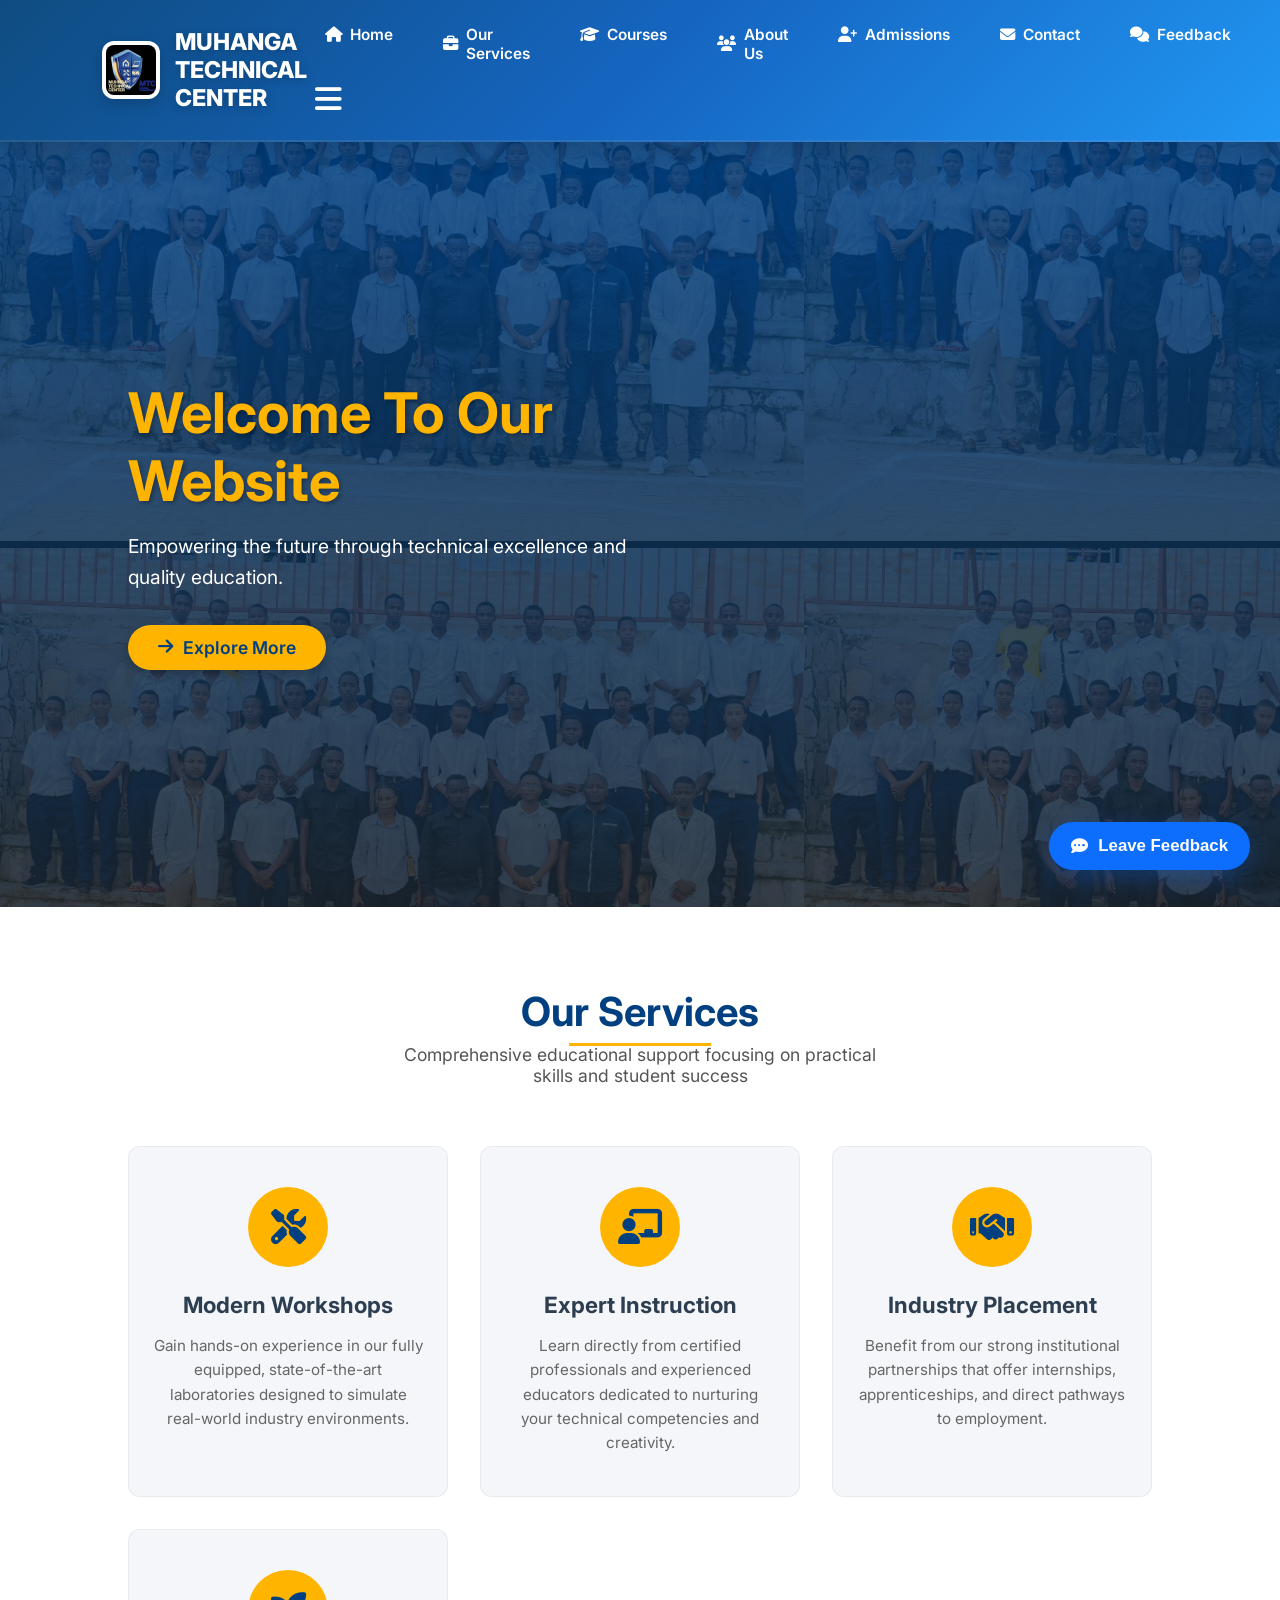
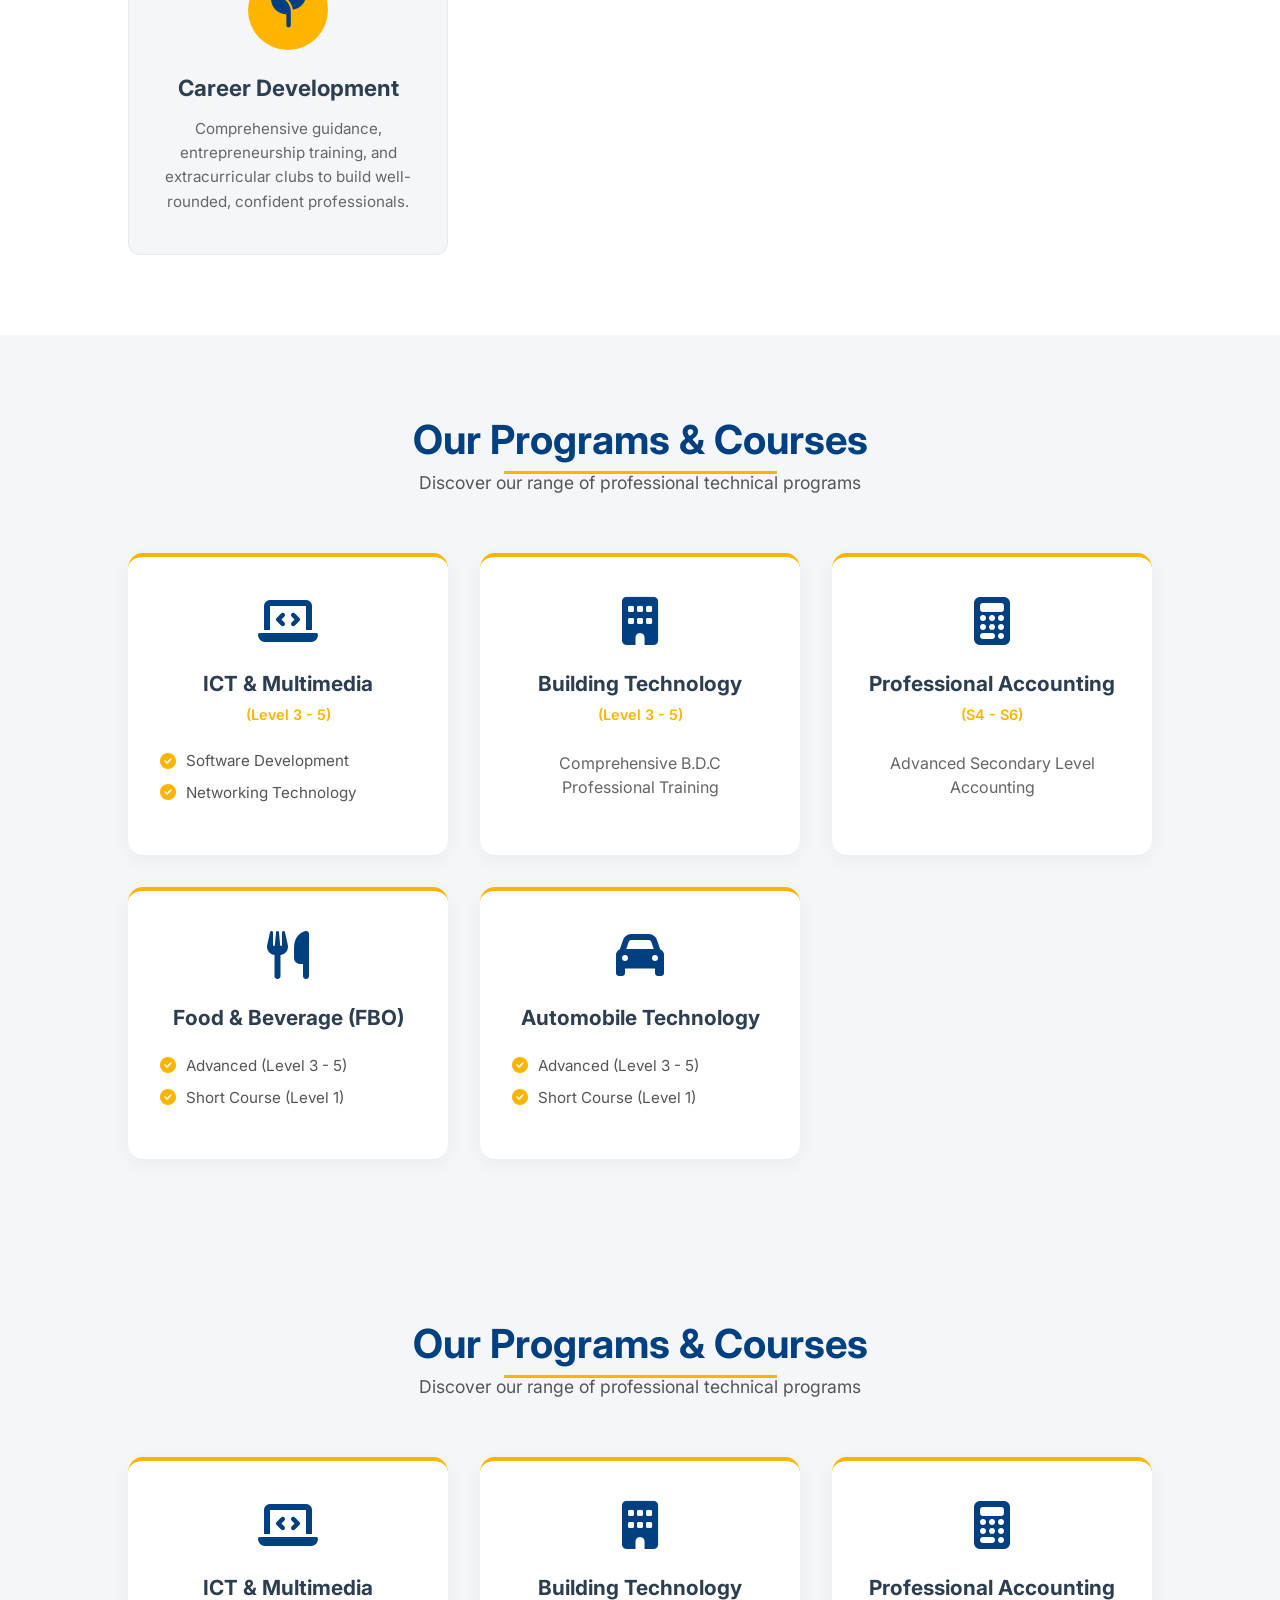
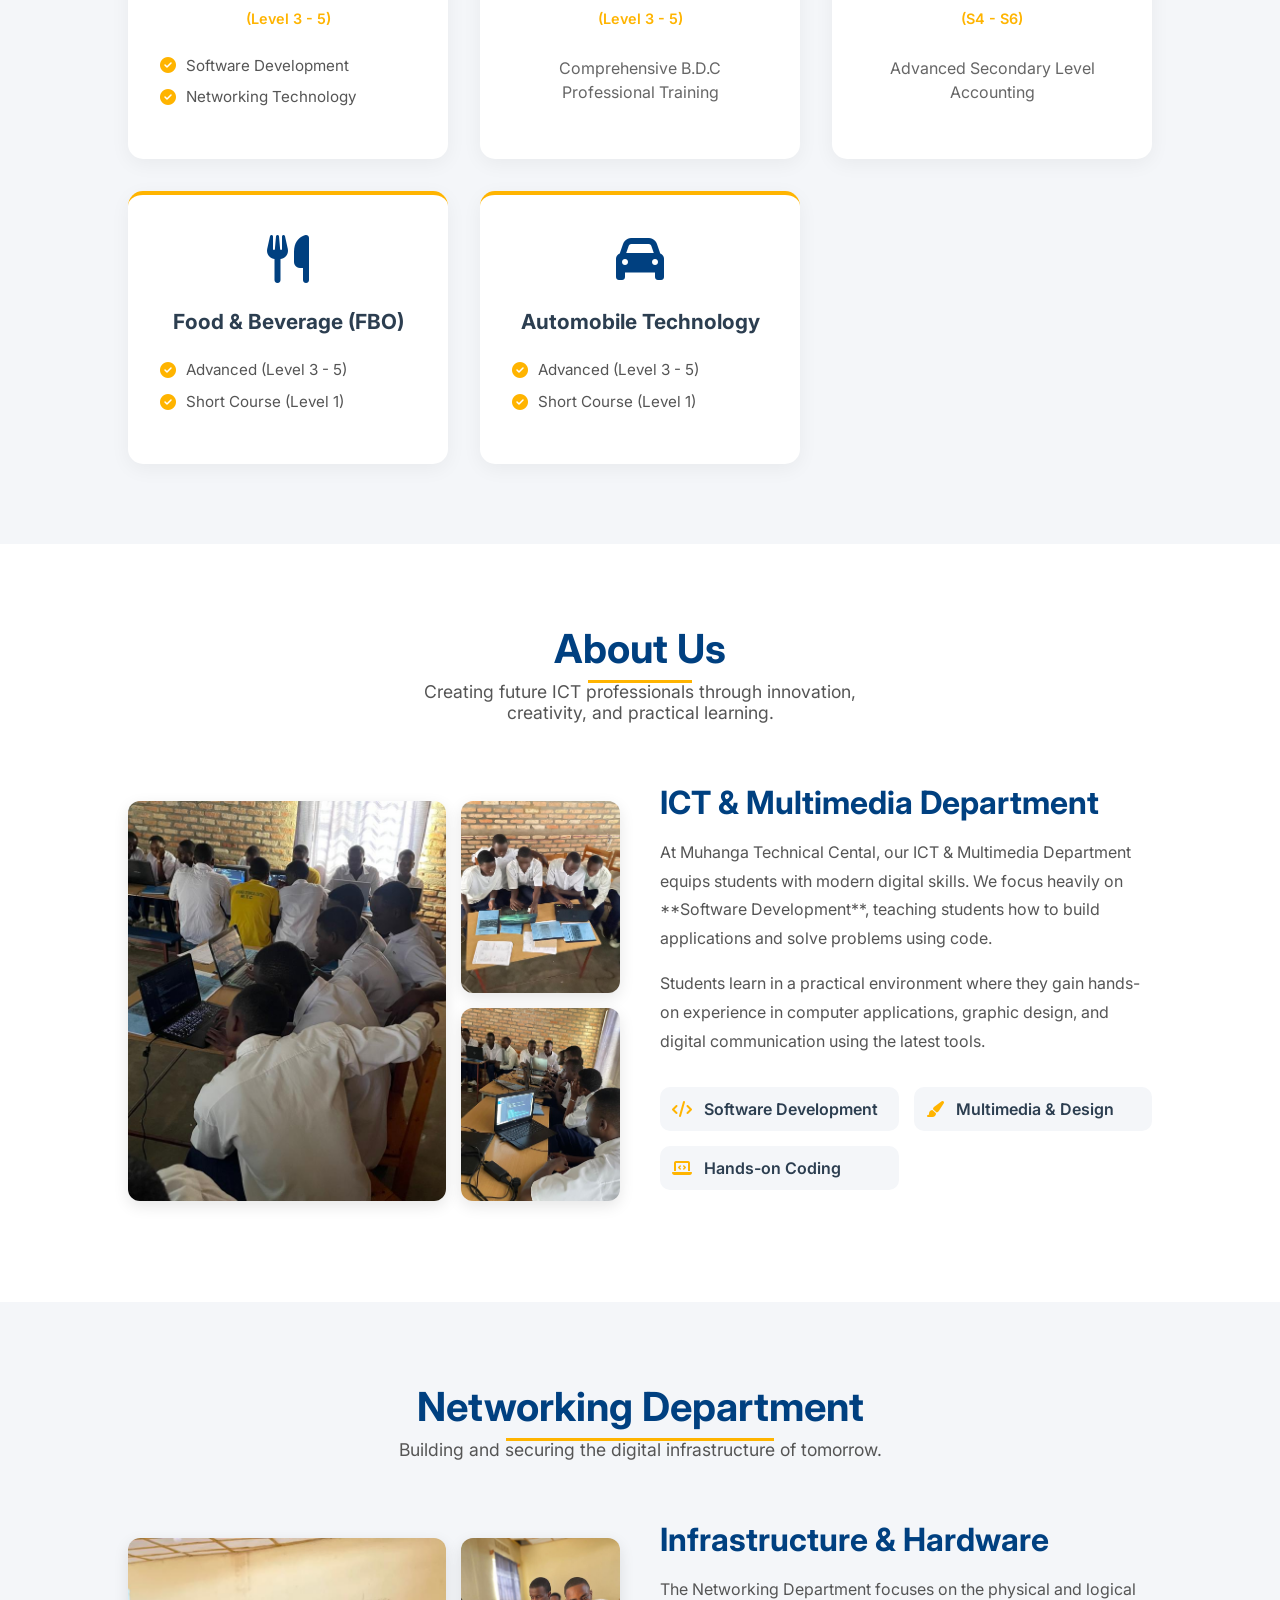
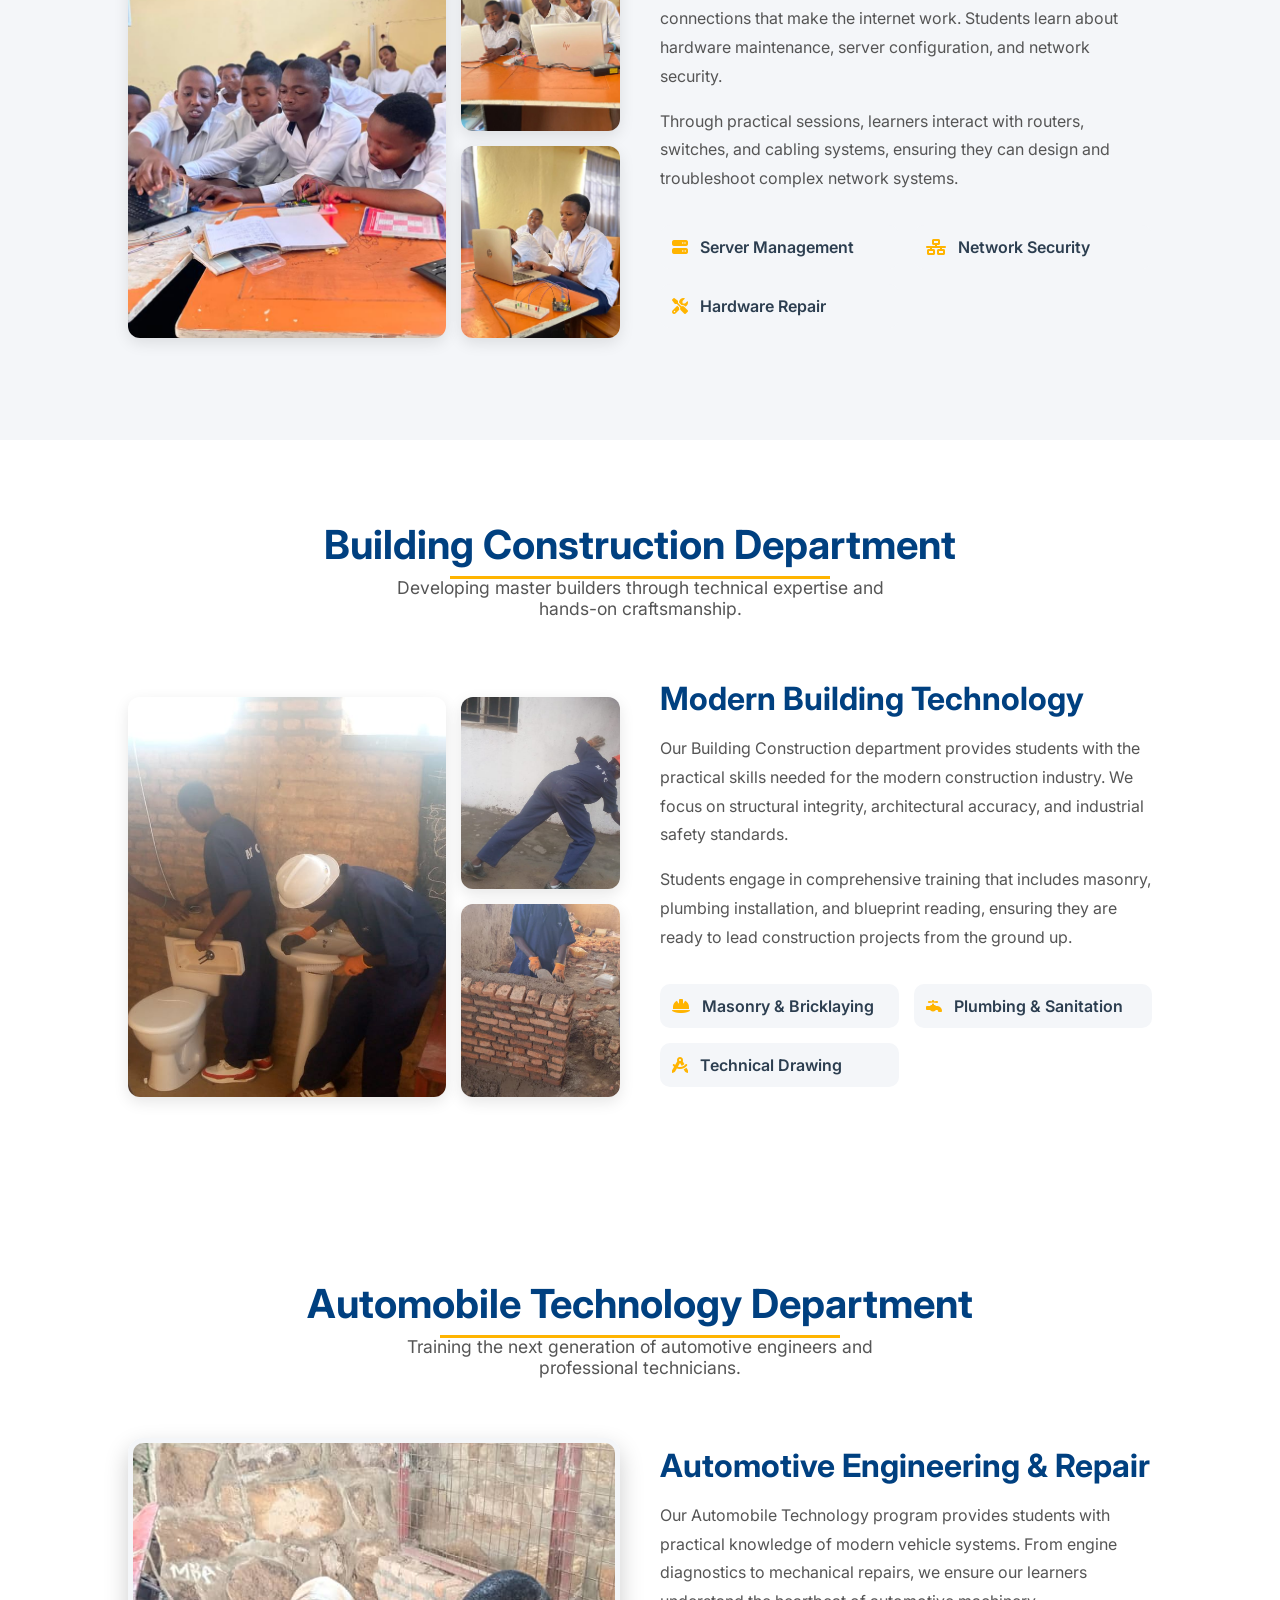
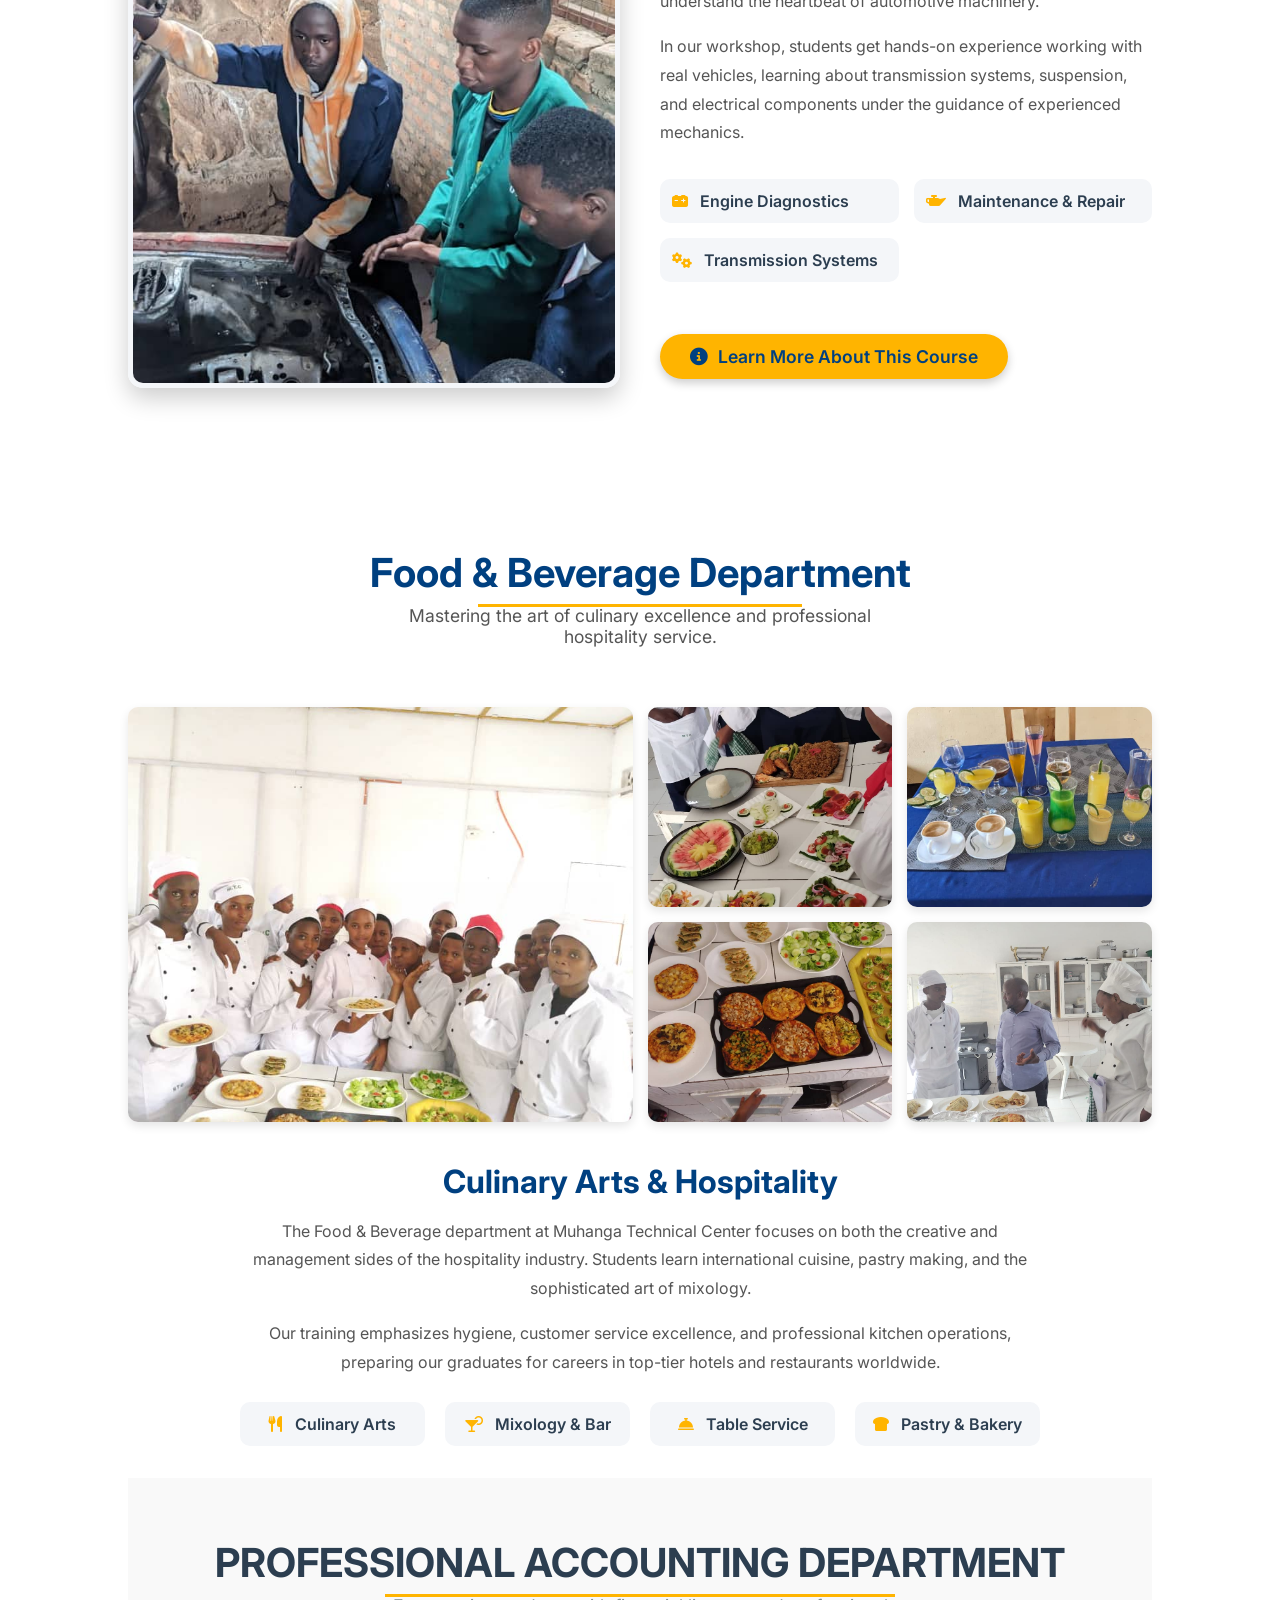
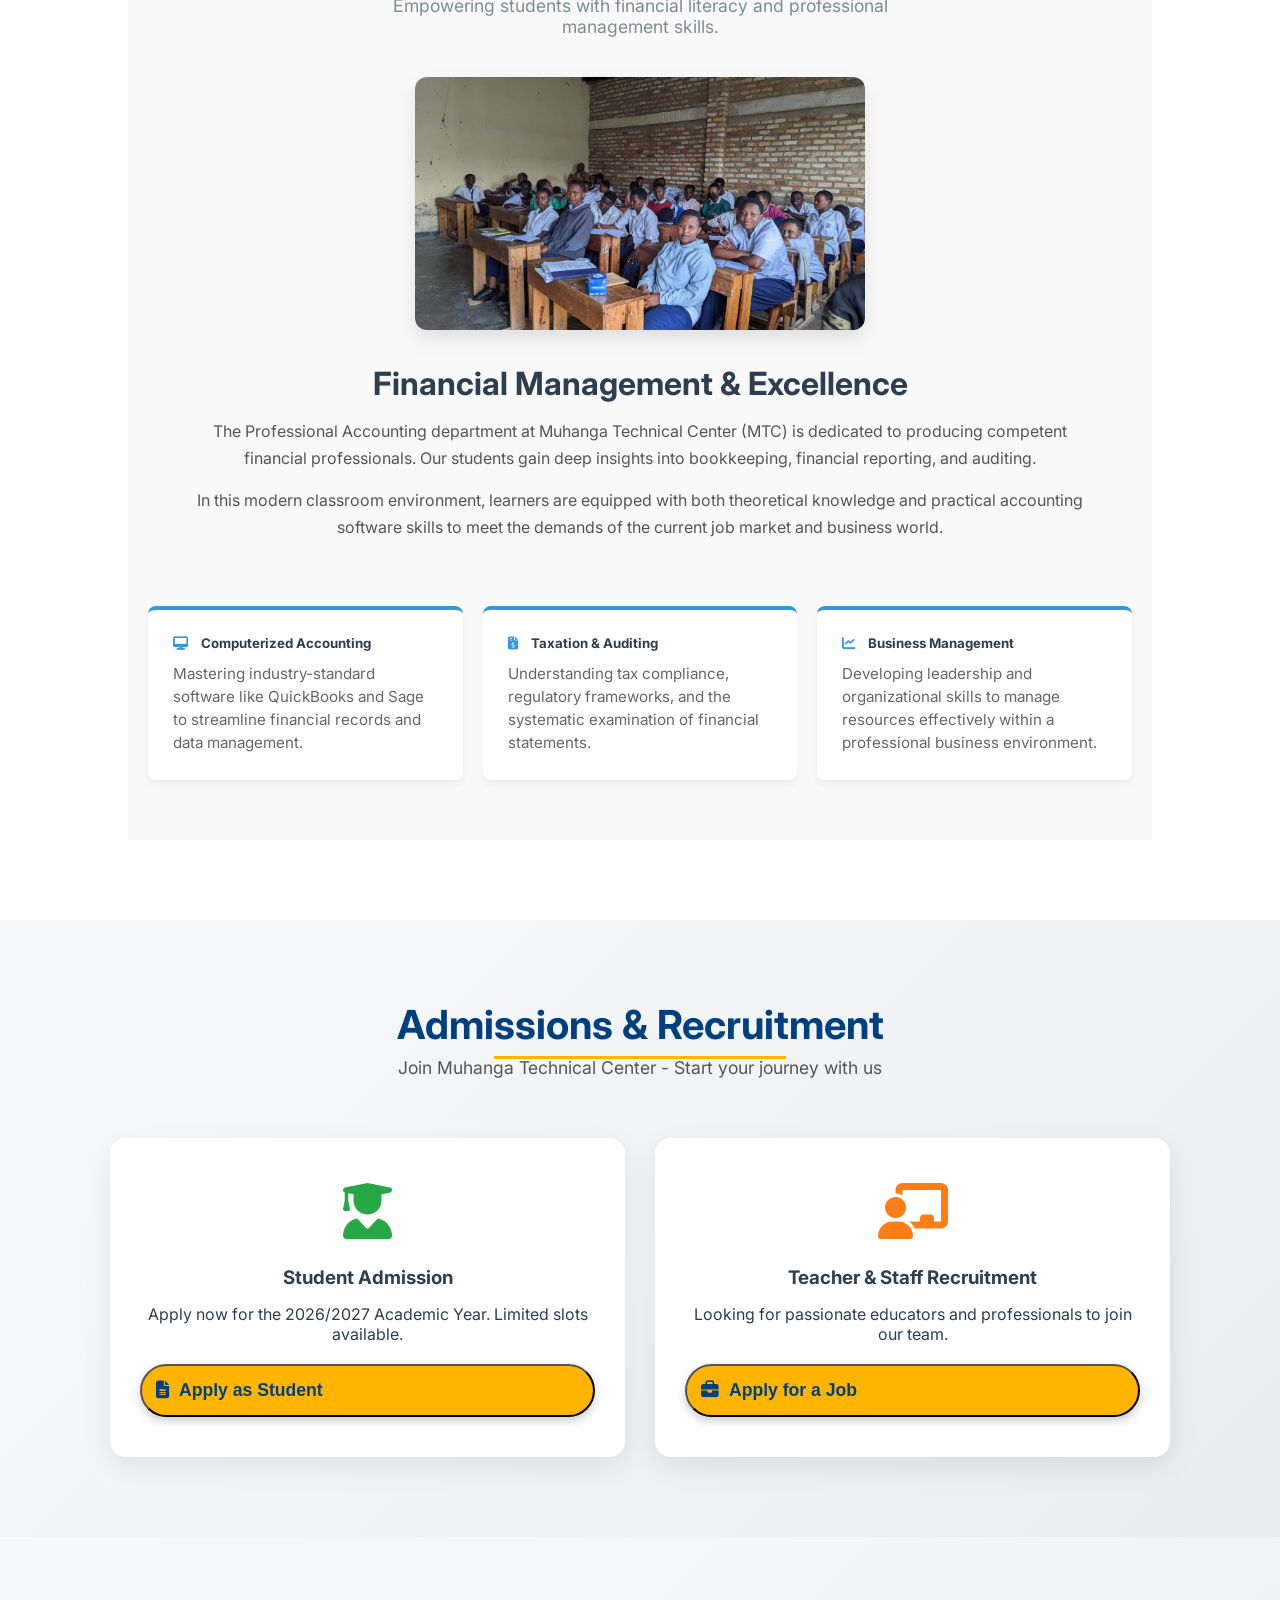
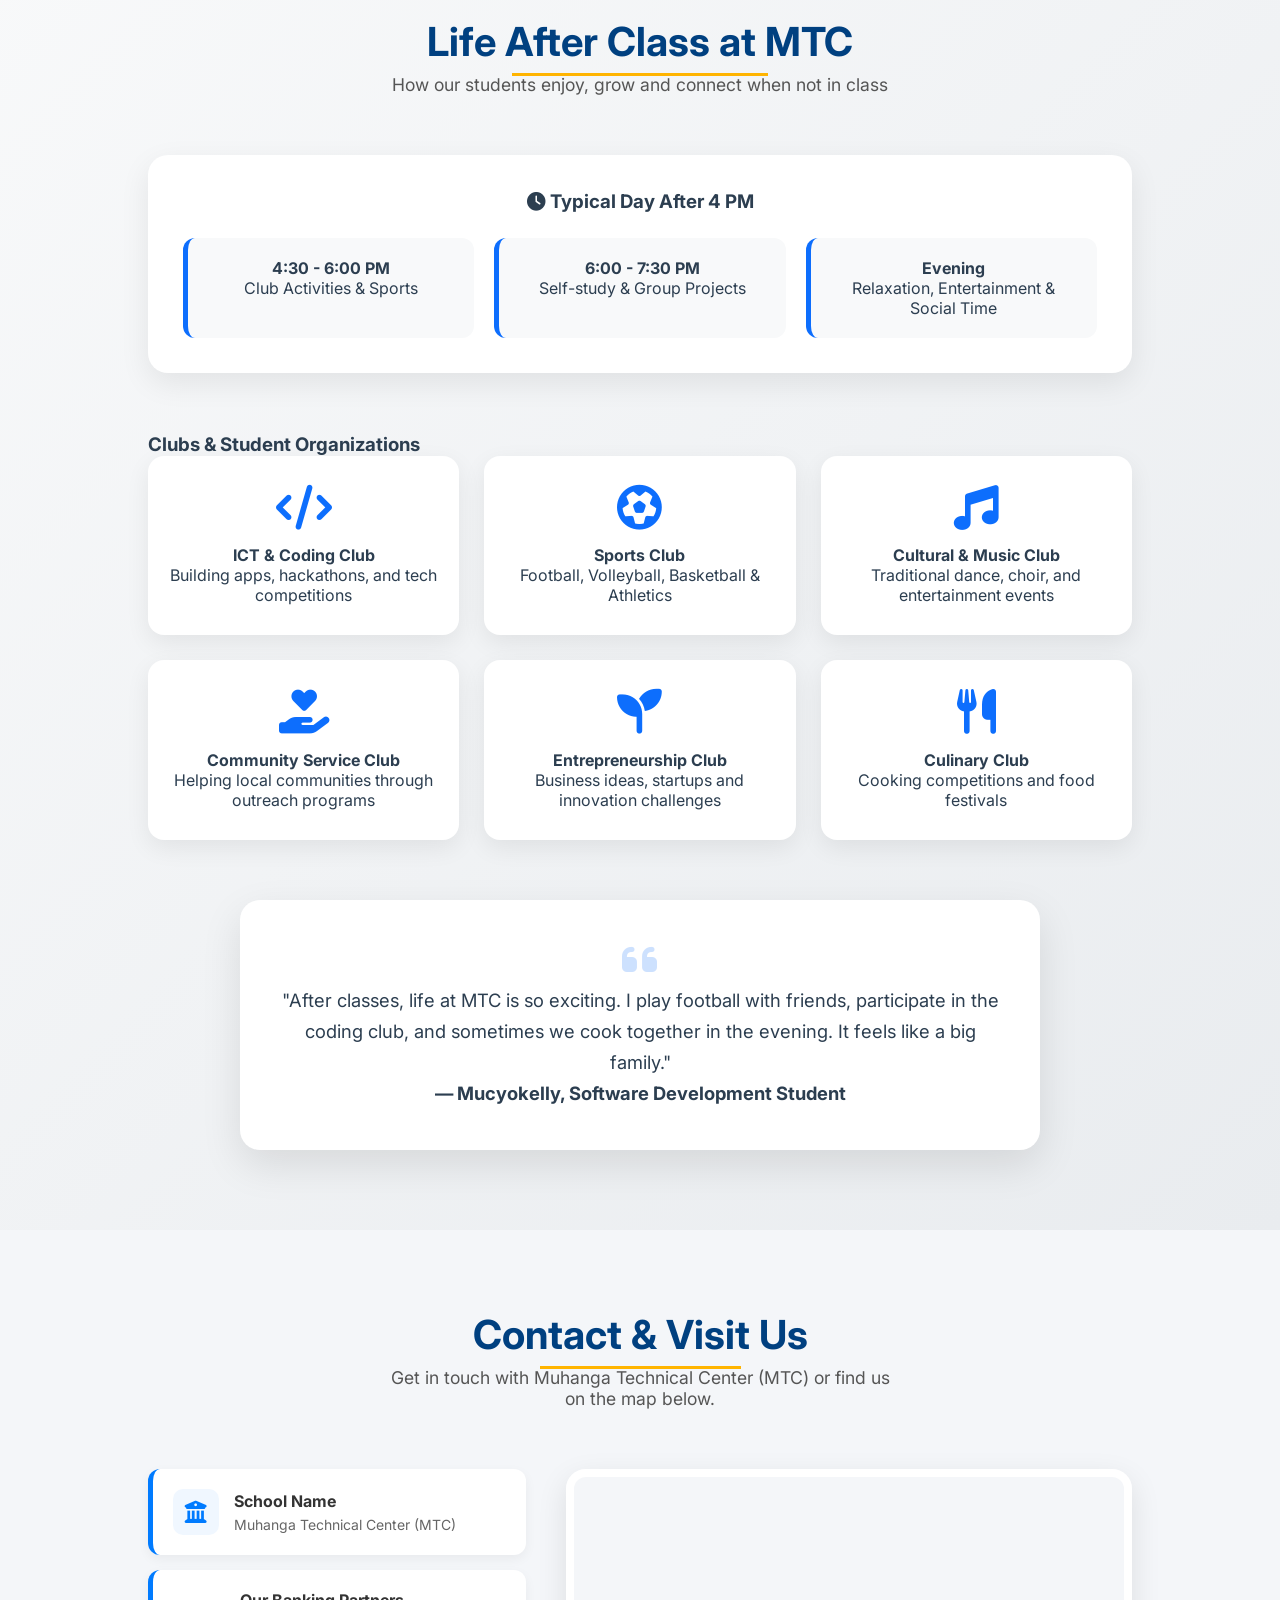
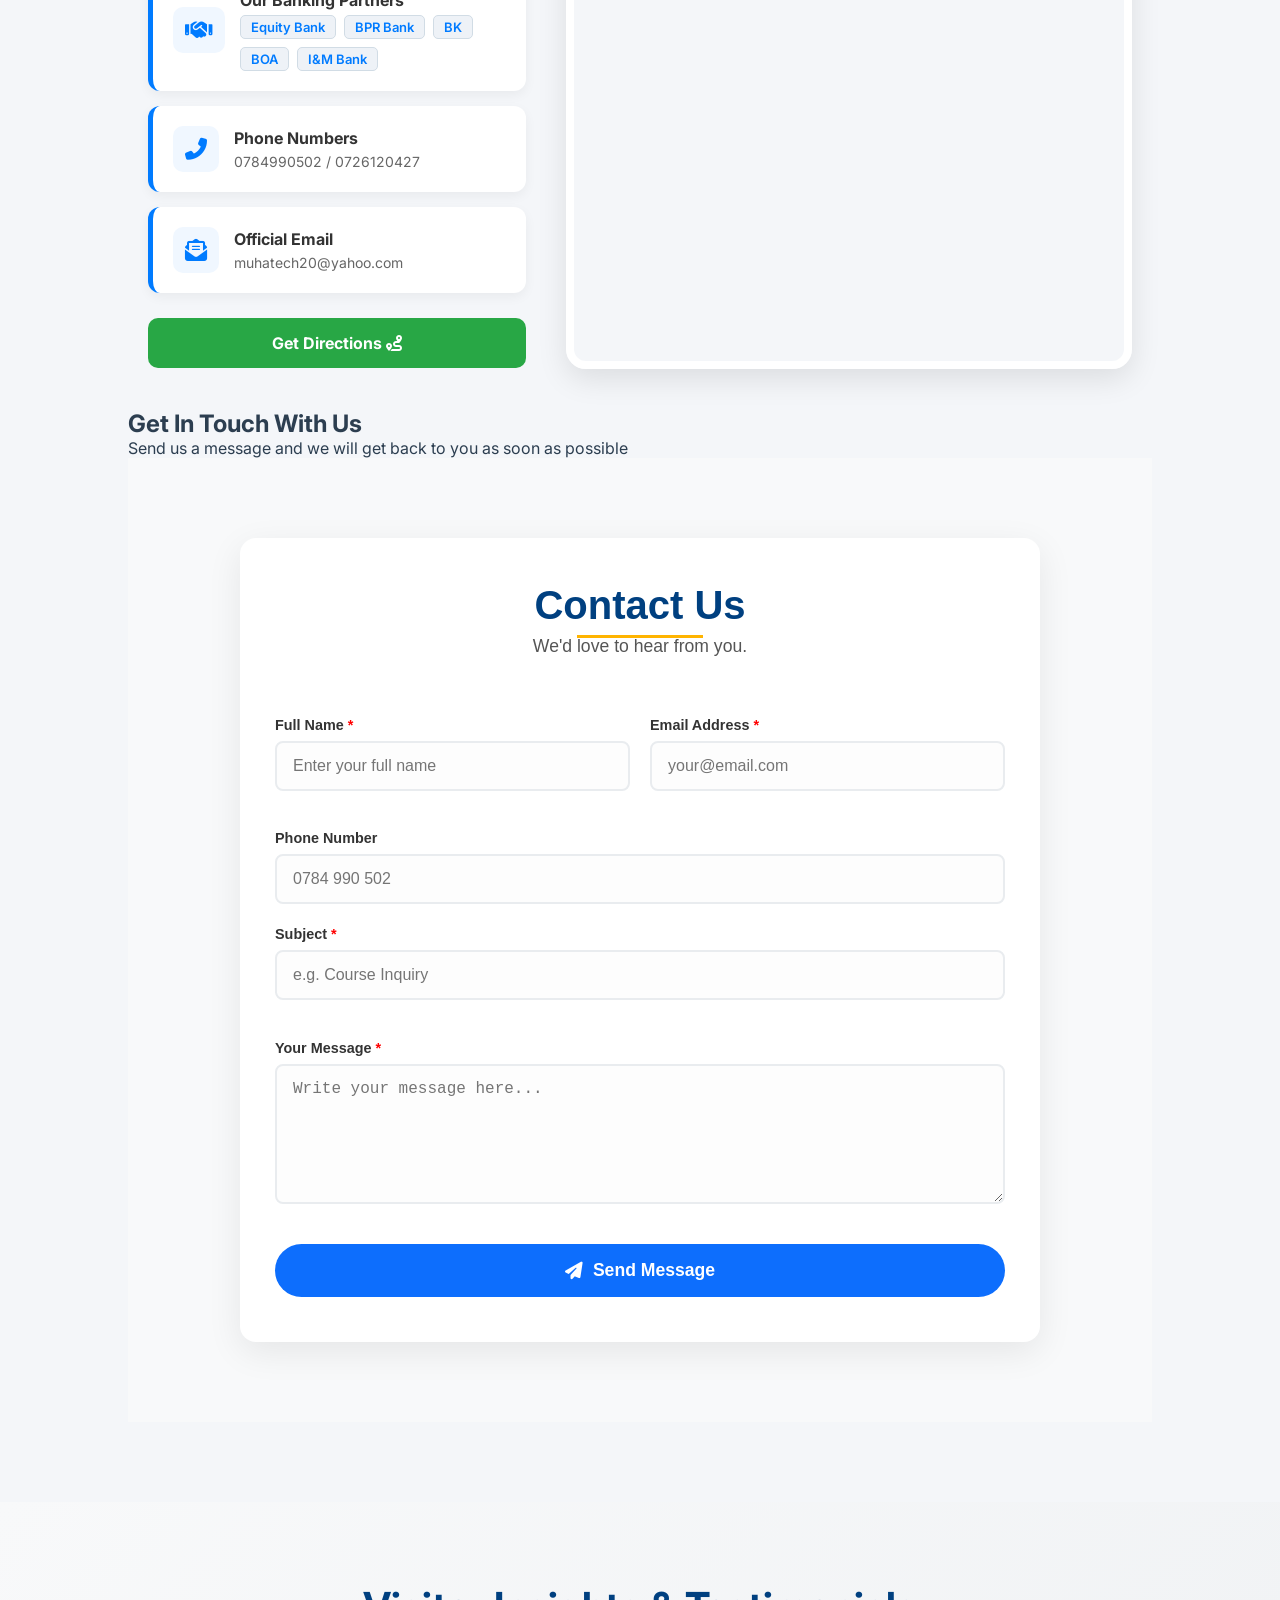
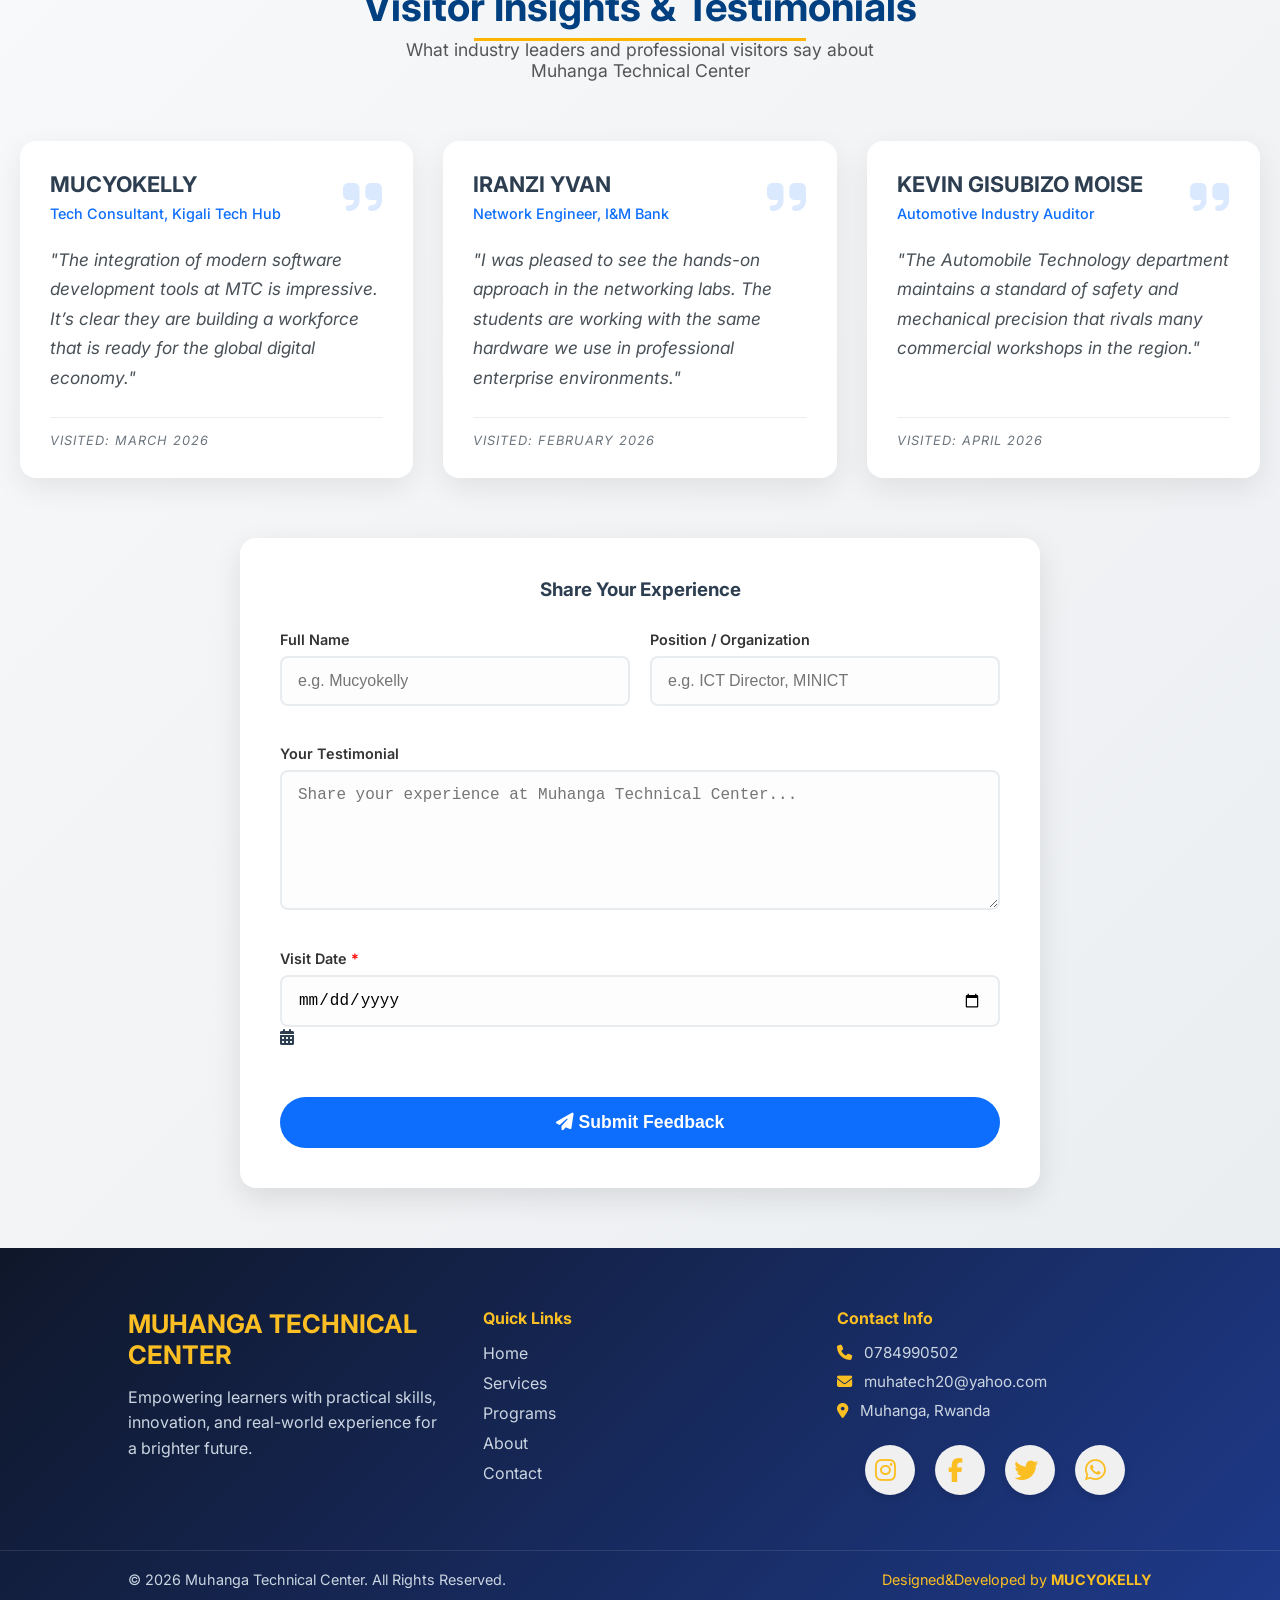
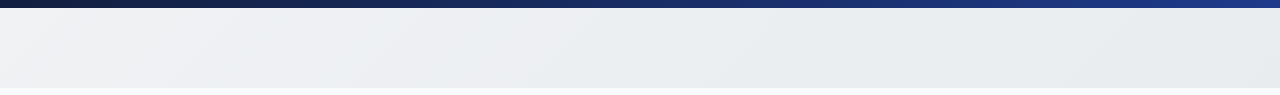
==== commit dd879d6b: "Initial commit" ====
--- a/index.html
+++ b/index.html
@@ -79,7 +79,7 @@
     width: 85%;
     max-width: 380px;
     height: calc(100vh - 85px);
-    background: #1e3a8a;
+    
     display: flex;
     flex-direction: column;
     padding: 2rem 1.5rem;
@@ -436,11 +436,51 @@
                 <div><i class="fas fa-cogs"></i> Transmission Systems</div>
             </div>
 
-            <a href="#contact" class="btn-primary" style="margin-top: 20px;">
-                <i class="fas fa-info-circle"></i> Learn More About This Course
-            </a>
-        </div>
-    </div>
+           <!-- Button -->
+<a href="#auto-course-details" class="btn-primary" style="margin-top: 20px;">
+    <i class="fas fa-info-circle"></i> Learn More About This Course
+</a>
+
+<!-- Automobile Technology Course Details -->
+<section id="auto-course-details" style="margin-top: 60px; padding: 40px; background: #f8f9fa; border-radius: 10px; display: none;">
+    <h2>🚗 Automobile Technology Course</h2>
+    <p>This course provides foundational knowledge in <strong>Automobile Technology</strong>.</p>
+    
+    <h3>What You Will Learn:</h3>
+    <ul>
+        <li>Vehicle systems and components (Engine, Transmission, Braking, Suspension, etc.)</li>
+        <li>Automotive diagnostics using OBD scanners</li>
+        <li>Electrical and electronic systems in vehicles</li>
+        <li>Engine repair and maintenance</li>
+        <li>Safety systems (ABS, Airbags, ESP, etc.)</li>
+        <li>Basic welding, metalwork, and auto body repair</li>
+        <li>Introduction to Hybrid and Electric Vehicles</li>
+    </ul>
+
+    <h3>Duration:</h3>
+    <p>6 months (Theory + Practical training)</p>
+
+    <h3>Benefits:</h3>
+    <ul>
+        <li>Recognized Certificate</li>
+        <li>Hands-on workshop practice</li>
+        <li>Better job opportunities in garages, workshops, and automotive companies</li>
+    </ul>
+
+    <a href="#contact" class="btn-primary">Enroll Now →</a>
+</section>
+
+<!-- JavaScript to show/hide the section when button is clicked -->
+<script>
+document.querySelector('a[href="#auto-course-details"]').addEventListener('click', function(e) {
+    e.preventDefault();
+    const details = document.getElementById('auto-course-details');
+    details.style.display = (details.style.display === 'none') ? 'block' : 'none';
+    
+    // Smooth scroll to the section
+    details.scrollIntoView({ behavior: 'smooth' });
+});
+</script>
 </section>
 <!-- Food & Beverage Department Section -->
 <section id="food-beverage" class="section-padding fb-section bg-light">
@@ -1971,16 +2011,15 @@
             <p><i class="fas fa-envelope"></i> muhatech20@yahoo.com</p>
             <p><i class="fas fa-map-marker-alt"></i> Muhanga, Rwanda</p>
 
-            <div class="footer-socials">
-                <a href="#"><i class="fab fa-facebook-f"></i></a>
-                <a href="#"><i class="fab fa-twitter"></i></a>
-                <a href="#"><i class="fab fa-instagram"></i></a>
-                <a href="#"><i class="fab fa-linkedin-in"></i></a>
-            </div>
-        </div>
-
-    </div>
-
+         <div class="social-links">
+          <a href="https://instagram.com" target="_blank" class="social-icon instagram"><i class="fab fa-instagram"></i></a>
+          <a href="https://facebook.com" target="_blank" class="social-icon facebook"><i class="fab fa-facebook-f"></i></a>
+          <a href="https://twitter.com" target="_blank" class="social-icon twitter"><i class="fab fa-twitter"></i></a>
+          <a href="https://wa.me/250788123456" target="_blank" class="social-icon whatsapp"><i class="fab fa-whatsapp"></i></a>
+        </div>
+      </div>
+    </div>
+    
     <!-- BOTTOM -->
     <div class="footer-bottom">
         <p>© 2026 Muhanga Technical Center. All Rights Reserved.</p>
--- a/assets/css/style.css
+++ b/assets/css/style.css
@@ -26,7 +26,7 @@
 body {
     font-family: 'Inter', 'Plus Jakarta Sans', sans-serif;
     color: var(--text-dark);
-    background-image: url('../image/gardern.jpeg');
+    background-image: url('../image/student\ MTC.png');
     display: flex;
     flex-direction: column;
     min-height: 100vh;
@@ -1416,4 +1416,73 @@
             transform: translateY(-2px);
         }
         
-        +        /* Container styling */
+.social-links {
+  display: flex;
+  gap: 15px;
+  justify-content: center;
+  align-items: center;
+  padding: 20px;
+}
+
+/* Base style for all icons */
+.social-icon {
+  display: flex;
+  align-items: center;
+  justify-content: center;
+  width: 50px;
+  height: 50px;
+  border-radius: 50%; /* Makes it a circle */
+  background-color: #f0f0f0; /* Neutral background before hover */
+  color: #333; /* Icon color */
+  font-size: 20px;
+  text-decoration: none;
+  transition: all 0.3s ease-in-out; /* Smooth transition */
+  box-shadow: 0 4px 6px rgba(0, 0, 0, 0.1);
+}
+
+/* --- Hover Effects --- */
+
+.social-icon:hover {
+  transform: translateY(-5px); /* Lifts the icon up */
+  color: #fff; /* Changes icon to white on hover */
+  box-shadow: 0 10px 20px rgba(0, 0, 0, 0.2); /* Deepens shadow */
+}
+
+/* Specific Brand Colors on Hover */
+
+.instagram:hover {
+  /* Instagram Gradient */
+  background: radial-gradient(circle at 30% 107%, #fdf497 0%, #fdf497 5%, #fd5949 45%, #d6249f 60%, #285AEB 90%);
+}
+
+.facebook:hover {
+  background-color: #1877F2;
+}
+
+.twitter:hover {
+  background-color: #1DA1F2;
+}
+
+.whatsapp:hover {
+  background-color: #25D366;
+}/* Iki nicyo gice gituma ziza zitambitse */
+.social-links {
+  display: flex;          /* Bituma ibintu biza mu murongo umwe utambitse */
+  flex-direction: row;    /* Bitegeka ko biba mu rukurikirane rw'ubutambike */
+  justify-content: center; /* Bituma ziza hagati mu rupapuro */
+  gap: 20px;              /* Bitanga umwanya (space) hagati y'imbuga imwe n'indi */
+  padding: 15px;
+}
+
+/* Kunoza isura y'udushushanyo */
+.social-icon {
+  text-decoration: none;
+  font-size: 24px;         /* Ingano y'agashushanyo */
+  transition: transform 0.3s ease; /* Bituma hover igenda neza */
+}
+
+/* Iyo cursor ihageze */
+.social-icon:hover {
+  transform: scale(1.2);   /* Bituma kabyibuha gato iyo ugejejeho cursor */
+}
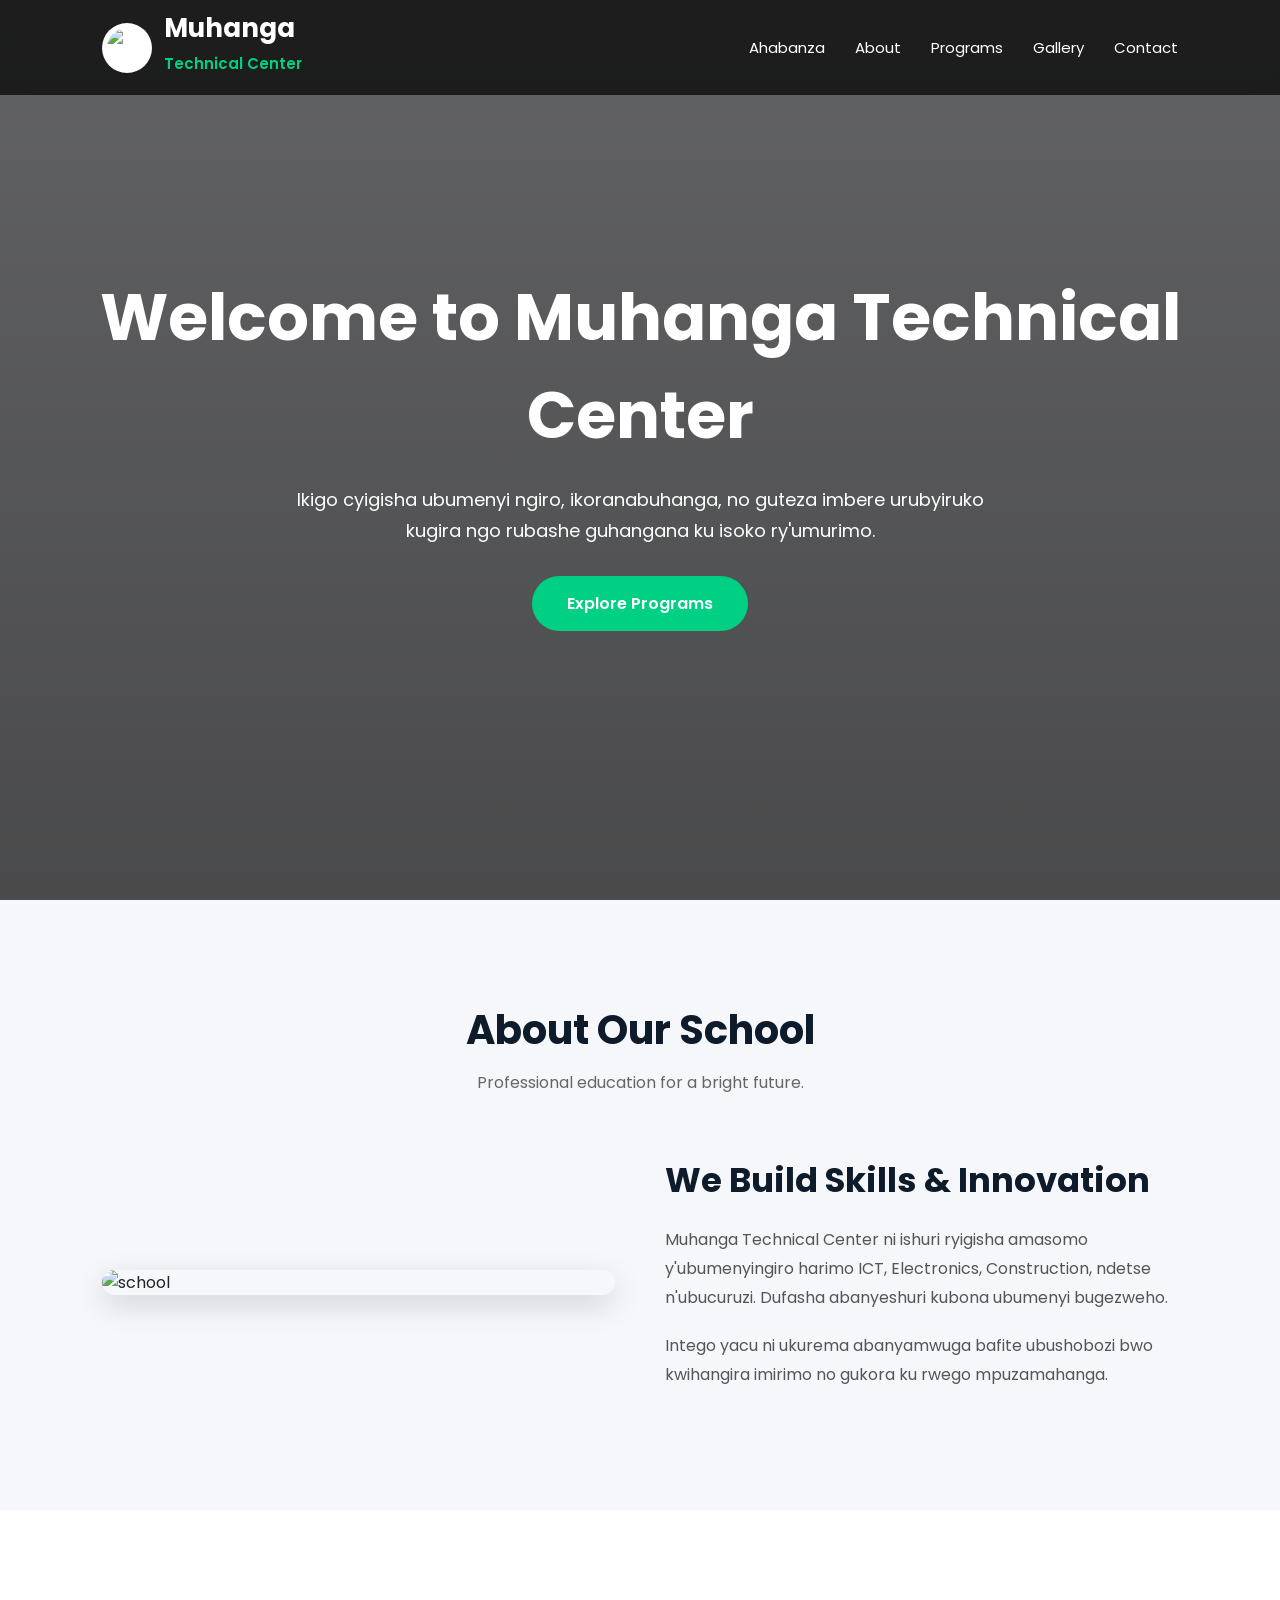
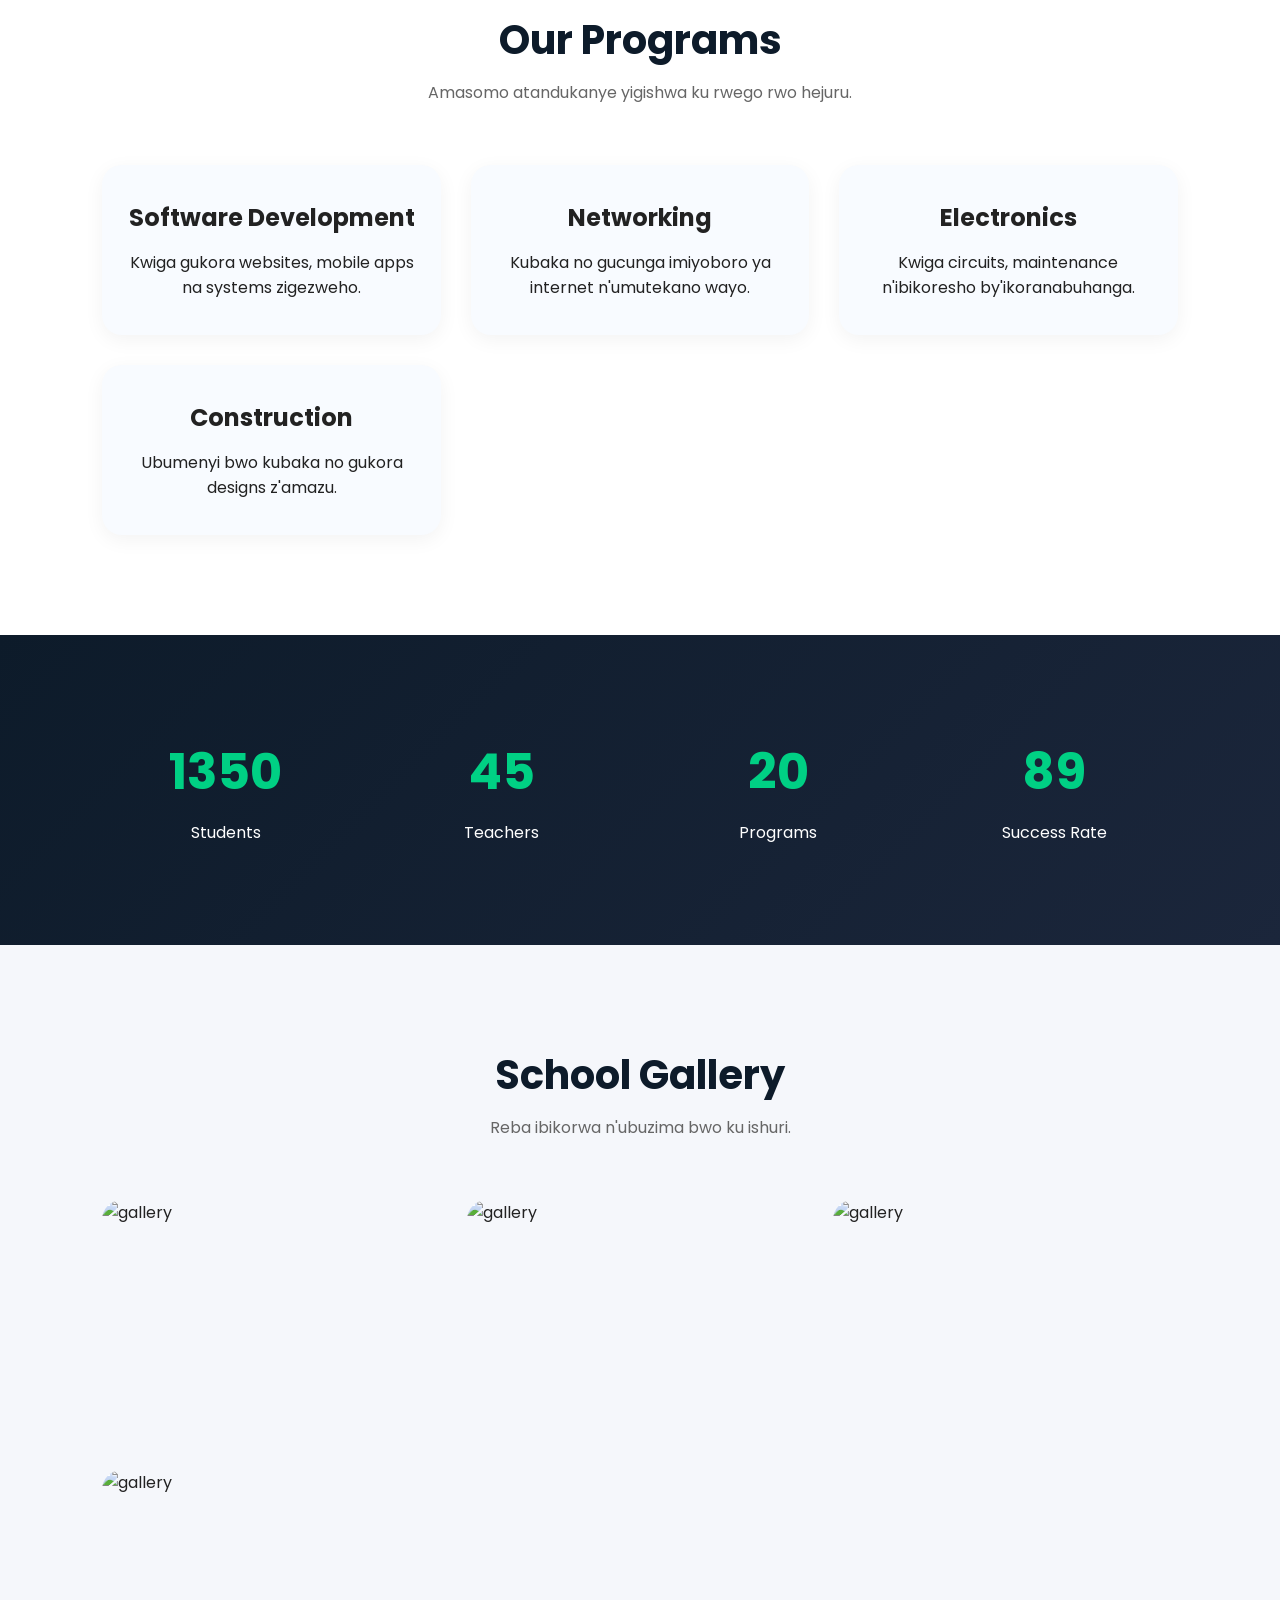
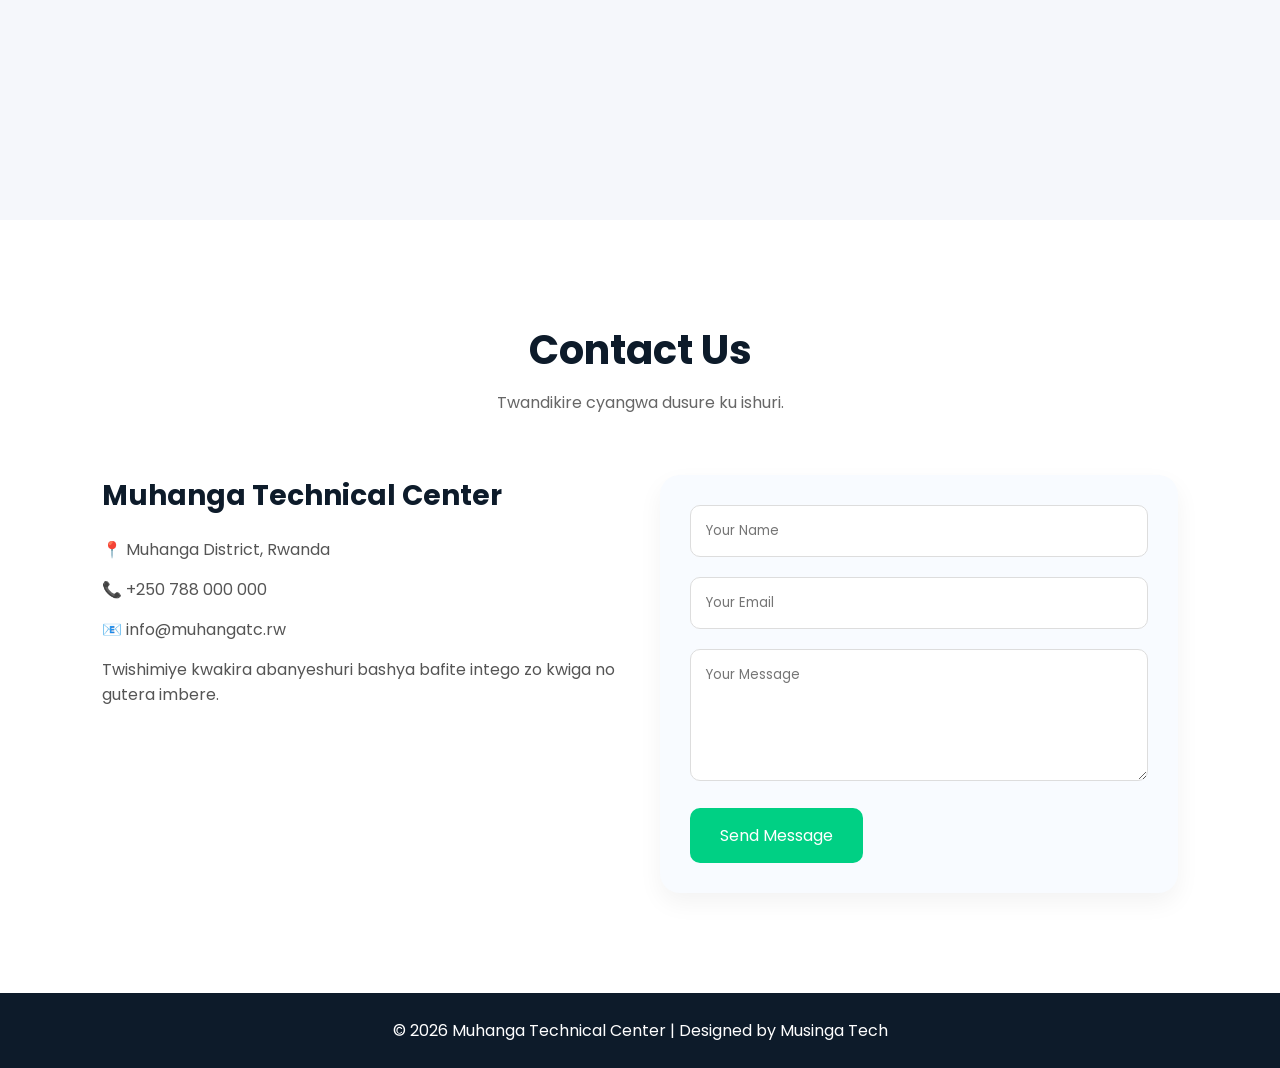
==== commit 7bc01407: "First commit" ====
--- a/index.html
+++ b/index.html
@@ -1,2165 +1,516 @@
-
 <!DOCTYPE html>
-<html lang="en">
+<html lang="rw">
 <head>
-    <meta charset="UTF-8">
-    <meta name="viewport" content="width=device-width, initial-scale=1.0">
-    <title>Muhanga Technical Center</title>
-    
-    <link rel="icon" type="image/png" href="assets/image/logo2.png">
-    <!-- Font Awesome CDN -->
-    <link rel="stylesheet" href="https://cdnjs.cloudflare.com/ajax/libs/font-awesome/6.6.0/css/all.min.css">
-    <link rel="stylesheet" href="assets/css/style.css">
+  <meta charset="UTF-8" />
+  <meta name="viewport" content="width=device-width, initial-scale=1.0" />
+  <title>Muhanga Technical Center</title>
+  <link rel="preconnect" href="https://fonts.googleapis.com">
+  <link rel="preconnect" href="https://fonts.gstatic.com" crossorigin>
+  <link href="https://fonts.googleapis.com/css2?family=Poppins:wght@300;400;500;600;700&display=swap" rel="stylesheet">
+
+  <style>
+    * {
+      margin: 0;
+      padding: 0;
+      box-sizing: border-box;
+      font-family: 'Poppins', sans-serif;
+    }
+
+    body {
+      background: #f5f7fb;
+      color: #222;
+      overflow-x: hidden;
+    }
+
+    header {
+      width: 100%;
+      position: fixed;
+      top: 0;
+      left: 0;
+      z-index: 1000;
+      background: rgba(0,0,0,0.7);
+      backdrop-filter: blur(10px);
+      padding: 15px 8%;
+      display: flex;
+      justify-content: space-between;
+      align-items: center;
+    }
+
+    .logo {
+      color: white;
+      font-size: 26px;
+      font-weight: 700;
+    }
+
+    .logo span {
+      color: #00d084;
+    }
+
+    nav ul {
+      display: flex;
+      list-style: none;
+      gap: 30px;
+    }
+
+    nav ul li a {
+      color: white;
+      text-decoration: none;
+      font-size: 15px;
+      transition: 0.3s;
+    }
+
+    nav ul li a:hover {
+      color: #00d084;
+    }
+
+    .hero {
+      height: 100vh;
+      background: linear-gradient(rgba(0,0,0,0.6), rgba(0,0,0,0.7)), url('https://images.unsplash.com/photo-1523050854058-8df90110c9f1?q=80&w=1470&auto=format&fit=crop');
+      background-size: cover;
+      background-position: center;
+      display: flex;
+      align-items: center;
+      justify-content: center;
+      text-align: center;
+      color: white;
+      padding: 20px;
+    }
+
+    .hero-content h1 {
+      font-size: 65px;
+      margin-bottom: 20px;
+      animation: fadeIn 1.2s ease;
+    }
+
+    .hero-content p {
+      font-size: 18px;
+      max-width: 700px;
+      margin: auto;
+      line-height: 1.7;
+      margin-bottom: 30px;
+      animation: fadeIn 1.6s ease;
+    }
+
+    .hero-btn {
+      display: inline-block;
+      padding: 15px 35px;
+      background: #00d084;
+      color: white;
+      text-decoration: none;
+      border-radius: 50px;
+      font-weight: 600;
+      transition: 0.3s;
+      animation: fadeIn 2s ease;
+    }
+
+    .hero-btn:hover {
+      background: white;
+      color: #00d084;
+      transform: translateY(-4px);
+    }
+
+    section {
+      padding: 100px 8%;
+    }
+
+    .section-title {
+      text-align: center;
+      margin-bottom: 60px;
+    }
+
+    .section-title h2 {
+      font-size: 40px;
+      color: #0d1b2a;
+      margin-bottom: 10px;
+    }
+
+    .section-title p {
+      color: #666;
+    }
+
+    .about {
+      display: grid;
+      grid-template-columns: repeat(auto-fit, minmax(300px, 1fr));
+      gap: 50px;
+      align-items: center;
+    }
+
+    .about img {
+      width: 100%;
+      border-radius: 20px;
+      box-shadow: 0 10px 30px rgba(0,0,0,0.15);
+    }
+
+    .about-text h3 {
+      font-size: 34px;
+      margin-bottom: 20px;
+      color: #0d1b2a;
+    }
+
+    .about-text p {
+      line-height: 1.8;
+      color: #555;
+      margin-bottom: 20px;
+    }
+
+    .programs {
+      background: white;
+    }
+
+    .program-grid {
+      display: grid;
+      grid-template-columns: repeat(auto-fit, minmax(250px, 1fr));
+      gap: 30px;
+    }
+
+    .program-card {
+      background: #f8fbff;
+      padding: 35px 25px;
+      border-radius: 20px;
+      transition: 0.4s;
+      box-shadow: 0 5px 20px rgba(0,0,0,0.05);
+      text-align: center;
+    }
+
+    .program-card:hover {
+      transform: translateY(-10px);
+      background: #00d084;
+      color: white;
+    }
+
+    .program-card h3 {
+      margin-bottom: 15px;
+      font-size: 24px;
+    }
+
+    .stats {
+      background: linear-gradient(135deg, #0d1b2a, #1b263b);
+      color: white;
+    }
+
+    .stats-container {
+      display: grid;
+      grid-template-columns: repeat(auto-fit, minmax(200px, 1fr));
+      gap: 30px;
+      text-align: center;
+    }
+
+    .stat-box h2 {
+      font-size: 50px;
+      color: #00d084;
+      margin-bottom: 10px;
+    }
+
+    .gallery-grid {
+      display: grid;
+      grid-template-columns: repeat(auto-fit, minmax(280px, 1fr));
+      gap: 20px;
+    }
+
+    .gallery-grid img {
+      width: 100%;
+      height: 250px;
+      object-fit: cover;
+      border-radius: 20px;
+      transition: 0.4s;
+    }
+
+    .gallery-grid img:hover {
+      transform: scale(1.04);
+    }
+
+    .contact {
+      background: white;
+    }
+
+    .contact-container {
+      display: grid;
+      grid-template-columns: repeat(auto-fit, minmax(300px, 1fr));
+      gap: 40px;
+    }
+
+    .contact-info h3 {
+      margin-bottom: 20px;
+      font-size: 28px;
+      color: #0d1b2a;
+    }
+
+    .contact-info p {
+      margin-bottom: 15px;
+      color: #555;
+    }
+
+    form {
+      background: #f8fbff;
+      padding: 30px;
+      border-radius: 20px;
+      box-shadow: 0 10px 25px rgba(0,0,0,0.05);
+    }
+
+    form input,
+    form textarea {
+      width: 100%;
+      padding: 15px;
+      margin-bottom: 20px;
+      border: 1px solid #ddd;
+      border-radius: 10px;
+      outline: none;
+    }
+
+    form button {
+      padding: 15px 30px;
+      background: #00d084;
+      color: white;
+      border: none;
+      border-radius: 10px;
+      cursor: pointer;
+      font-size: 16px;
+      transition: 0.3s;
+    }
+
+    form button:hover {
+      background: #0d1b2a;
+    }
+
+    footer {
+      background: #0d1b2a;
+      color: white;
+      text-align: center;
+      padding: 25px;
+    }
+
+    .menu-toggle {
+      display: none;
+      color: white;
+      font-size: 28px;
+      cursor: pointer;
+    }
+
+    @keyframes fadeIn {
+      from {
+        opacity: 0;
+        transform: translateY(30px);
+      }
+      to {
+        opacity: 1;
+        transform: translateY(0);
+      }
+    }
+
+    @media (max-width: 768px) {
+      .hero-content h1 {
+        font-size: 40px;
+      }
+
+      nav ul {
+        position: absolute;
+        top: 80px;
+        right: -100%;
+        background: #0d1b2a;
+        flex-direction: column;
+        width: 250px;
+        padding: 30px;
+        transition: 0.4s;
+      }
+
+      nav ul.active {
+        right: 0;
+      }
+
+      .menu-toggle {
+        display: block;
+      }
+    }
+  </style>
 </head>
 <body>
 
-    <header>
-        <div class="logo-section">
-            <img src="assets/image/logo2.png" alt="Muhanga Technical Center Logo" width="65" height="65">
-            <h1>MUHANGA TECHNICAL CENTER</h1>
-        </div>
-        <nav>
-            <ul id="nav-menu">
-                <li><a href="#home"><i class="fas fa-home"></i>Home</a></li>
-                <li><a href="#ourservice"><i class="fas fa-briefcase"></i> Our Services</a></li>
-                <li><a href="#course"><i class="fas fa-graduation-cap"></i> Courses</a></li>
-                <li><a href="#aboutus"><i class="fas fa-users"></i> About Us</a></li>
-                       <li> <a href="#admissions"><i class="fas fa-user-plus"></i> Admissions</a></li>
-                <li><a href="#contact"><i class="fas fa-envelope"></i> Contact</a></li>
-                <li><a href="#feedback"><i class="fas fa-comments"></i> Feedback</a></li>
-               
-    
-
-            </ul>
-        
-        <div class="hamburger" id="hamburger">
-            <i class="fas fa-bars"></i>
-        </div>
-    </div>
+  <header>
+    <div class="logo" style="display:flex; align-items:center; gap:12px;">
+      <img src="https://cdn-icons-png.flaticon.com/512/3135/3135755.png" alt="MTC Logo" style="width:50px; height:50px; border-radius:50%; background:white; padding:5px;">
+      <div>
+        <div style="font-size:26px; font-weight:700; color:white; line-height:1;">Muhanga</div>
+        <span style="color:#00d084; font-size:15px; font-weight:600;">Technical Center</span>
+      </div>
+    </div>
+
+    <nav>
+      <ul id="menu">
+        <li><a href="#home">Ahabanza</a></li>
+        <li><a href="#about">About</a></li>
+        <li><a href="#programs">Programs</a></li>
+        <li><a href="#gallery">Gallery</a></li>
+        <li><a href="#contact">Contact</a></li>
+      </ul>
     </nav>
-        
-     
-    </header>
-   <!-- ==================== HAMBURGER MENU ONLY ==================== -->
-
-
-
-<!-- Mobile Menu -->
-<div class="mobile-menu" id="mobileMenu">
-  <a href="index.html"><i class="fas fa-home"></i> Home</a>
-  <a href="services.html"><i class="fas fa-briefcase"></i> Our Services</a>
-  <a href="courses.html"><i class="fas fa-graduation-cap"></i> Courses</a>
-  <a href="about.html"><i class="fas fa-users"></i> About Us</a>
-  <a href="admissions.html"><i class="fas fa-user-plus"></i> Admissions</a>
-  <a href="contact.html"><i class="fas fa-envelope"></i> Contact</a>
-  <a href="feedback.html"><i class="fas fa-comment-dots"></i> Feedback</a>
-</div>
-
-<!-- ==================== CSS (Put in <head> or your CSS file) ==================== -->
-<style>
-  /* Font Awesome */
-  @import url('https://cdnjs.cloudflare.com/ajax/libs/font-awesome/6.6.0/css/all.min.css');
-
-  .hamburger {
-    font-size: 1.9rem;
-    color: white;
-    cursor: pointer;
-    padding: 8px;
-    border-radius: 50%;
-    transition: 0.3s;
-  }
-
-  
-
-  /* Mobile Menu - Slide from Right */
-  .mobile-menu {
-    position: fixed;
-    top: 85px;           /* Change this if your header height is different */
-    right: -100%;
-    width: 85%;
-    max-width: 380px;
-    height: calc(100vh - 85px);
-    
-    display: flex;
-    flex-direction: column;
-    padding: 2rem 1.5rem;
-    transition: all 0.5s ease-in-out;
-    z-index: 9999;
-    box-shadow: -8px 0 20px rgba(0,0,0,0.3);
-  }
-
-  .mobile-menu.active {
-    right: 0;
-  }
-
-  .mobile-menu a {
-    color: white;
-    text-decoration: none;
-    padding: 1.3rem 1rem;
-    font-size: 1.25rem;
-    border-bottom: 1px solid rgba(255,255,255,0.15);
-    display: flex;
-    align-items: center;
-    gap: 12px;
-    transition: all 0.3s;
-  }
-
-  .mobile-menu a:hover {
-    background-color: rgba(255, 255, 255, 0.1);
-    padding-left: 1.8rem;
-  }
-</style>
-
-<!-- ==================== JavaScript (Put before </body>) ==================== -->
-<script>
-  const hamburge= document.getElementById('hamburger');       
-  const mobileMenu = document.getElementById('mobileMenu');
-  const icon = hamburger.querySelector('i');
-
-  hamburger.addEventListener('click', () => {
-    mobileMenu.classList.toggle('active');
-    
-    if (mobileMenu.classList.contains('active')) {
-      icon.classList.remove('fa-bars');
-      icon.classList.add('fa-times');
-    } else {
-      icon.classList.remove('fa-times');
-      icon.classList.add('fa-bars');
-    }
-  });
-
-  // Close menu when clicking any link
-  document.querySelectorAll('.mobile-menu a').forEach(link => {
-    link.addEventListener('click', () => {
-      mobileMenu.classList.remove('active');
-      icon.classList.remove('fa-times');
-      icon.classList.add('fa-bars');
+
+    <div class="menu-toggle" id="menuToggle">☰</div>
+  </header>
+
+  <section class="hero" id="home">
+    <div class="hero-content">
+      <h1>Welcome to Muhanga Technical Center</h1>
+      <p>
+        Ikigo cyigisha ubumenyi ngiro, ikoranabuhanga, no guteza imbere urubyiruko kugira ngo rubashe guhangana ku isoko ry'umurimo.
+      </p>
+      <a href="#programs" class="hero-btn">Explore Programs</a>
+    </div>
+  </section>
+
+  <section id="about">
+    <div class="section-title">
+      <h2>About Our School</h2>
+      <p>Professional education for a bright future.</p>
+    </div>
+
+    <div class="about">
+      <img src="https://images.unsplash.com/photo-1516321318423-f06f85e504b3?q=80&w=1470&auto=format&fit=crop" alt="school">
+
+      <div class="about-text">
+        <h3>We Build Skills & Innovation</h3>
+        <p>
+          Muhanga Technical Center ni ishuri ryigisha amasomo y'ubumenyingiro harimo ICT, Electronics, Construction, ndetse n'ubucuruzi. Dufasha abanyeshuri kubona ubumenyi bugezweho.
+        </p>
+
+        <p>
+          Intego yacu ni ukurema abanyamwuga bafite ubushobozi bwo kwihangira imirimo no gukora ku rwego mpuzamahanga.
+        </p>
+      </div>
+    </div>
+  </section>
+
+  <section class="programs" id="programs">
+    <div class="section-title">
+      <h2>Our Programs</h2>
+      <p>Amasomo atandukanye yigishwa ku rwego rwo hejuru.</p>
+    </div>
+
+    <div class="program-grid">
+      <div class="program-card">
+        <h3>Software Development</h3>
+        <p>Kwiga gukora websites, mobile apps na systems zigezweho.</p>
+      </div>
+
+      <div class="program-card">
+        <h3>Networking</h3>
+        <p>Kubaka no gucunga imiyoboro ya internet n'umutekano wayo.</p>
+      </div>
+
+      <div class="program-card">
+        <h3>Electronics</h3>
+        <p>Kwiga circuits, maintenance n'ibikoresho by'ikoranabuhanga.</p>
+      </div>
+
+      <div class="program-card">
+        <h3>Construction</h3>
+        <p>Ubumenyi bwo kubaka no gukora designs z'amazu.</p>
+      </div>
+    </div>
+  </section>
+
+  <section class="stats">
+    <div class="stats-container">
+      <div class="stat-box">
+        <h2 class="counter" data-target="1500">0</h2>
+        <p>Students</p>
+      </div>
+
+      <div class="stat-box">
+        <h2 class="counter" data-target="45">0</h2>
+        <p>Teachers</p>
+      </div>
+
+      <div class="stat-box">
+        <h2 class="counter" data-target="20">0</h2>
+        <p>Programs</p>
+      </div>
+
+      <div class="stat-box">
+        <h2 class="counter" data-target="98">0</h2>
+        <p>Success Rate</p>
+      </div>
+    </div>
+  </section>
+
+  <section id="gallery">
+    <div class="section-title">
+      <h2>School Gallery</h2>
+      <p>Reba ibikorwa n'ubuzima bwo ku ishuri.</p>
+    </div>
+
+    <div class="gallery-grid">
+      <img src="https://images.unsplash.com/photo-1522202176988-66273c2fd55f?q=80&w=1471&auto=format&fit=crop" alt="gallery">
+      <img src="https://images.unsplash.com/photo-1509062522246-3755977927d7?q=80&w=1532&auto=format&fit=crop" alt="gallery">
+      <img src="https://images.unsplash.com/photo-1513258496099-48168024aec0?q=80&w=1470&auto=format&fit=crop" alt="gallery">
+      <img src="https://images.unsplash.com/photo-1523580494863-6f3031224c94?q=80&w=1470&auto=format&fit=crop" alt="gallery">
+    </div>
+  </section>
+
+  <section class="contact" id="contact">
+    <div class="section-title">
+      <h2>Contact Us</h2>
+      <p>Twandikire cyangwa dusure ku ishuri.</p>
+    </div>
+
+    <div class="contact-container">
+      <div class="contact-info">
+        <h3>Muhanga Technical Center</h3>
+        <p>📍 Muhanga District, Rwanda</p>
+        <p>📞 +250 788 000 000</p>
+        <p>📧 info@muhangatc.rw</p>
+        <p>
+          Twishimiye kwakira abanyeshuri bashya bafite intego zo kwiga no gutera imbere.
+        </p>
+      </div>
+
+      <form>
+        <input type="text" placeholder="Your Name" required>
+        <input type="email" placeholder="Your Email" required>
+        <textarea rows="5" placeholder="Your Message"></textarea>
+        <button type="submit">Send Message</button>
+      </form>
+    </div>
+  </section>
+
+  <footer>
+    <p>© 2026 Muhanga Technical Center | Designed by Musinga Tech</p>
+  </footer>
+
+  <script>
+    const menuToggle = document.getElementById('menuToggle');
+    const menu = document.getElementById('menu');
+
+    menuToggle.onclick = () => {
+      menu.classList.toggle('active');
+    };
+
+    const counters = document.querySelectorAll('.counter');
+
+    counters.forEach(counter => {
+      counter.innerText = '0';
+
+      const updateCounter = () => {
+        const target = +counter.getAttribute('data-target');
+        const current = +counter.innerText;
+
+        const increment = target / 100;
+
+        if(current < target) {
+          counter.innerText = `${Math.ceil(current + increment)}`;
+          setTimeout(updateCounter, 20);
+        } else {
+          counter.innerText = target;
+        }
+      };
+
+      updateCounter();
     });
-  });
-</script>
-
-<!-- ====================== RIGHT SIDEBAR CSS (Improved) ====================== -->
-
-
-    <!-- Home / Hero Section -->
-    <main id="home" class="hero-section">
-        <div class="hero-content">
-            <h1>Welcome To Our Website</h1>
-            <p>Empowering the future through technical excellence and quality education.</p>
-            <a href="#ourservice" class="btn-primary"><i class="fas fa-arrow-right"></i> Explore More</a>
-        </div>
-    </main>
-
-    <!-- Our Service Section -->
-    <section id="ourservice" class="section-padding service-section bg-light">
-        <div class="section-header">
-            <h2>Our Services</h2>
-            <p>Comprehensive educational support focusing on practical skills and student success</p>
-        </div>
-        
-        <div class="service-grid">
-            <div class="service-card">
-                <div class="icon-wrapper"><i class="fas fa-tools"></i></div>
-                <h3>Modern Workshops</h3>
-                <p>Gain hands-on experience in our fully equipped, state-of-the-art laboratories designed to simulate real-world industry environments.</p>
-            </div>
-            
-            <div class="service-card">
-                <div class="icon-wrapper"><i class="fas fa-chalkboard-teacher"></i></div>
-                <h3>Expert Instruction</h3>
-                <p>Learn directly from certified professionals and experienced educators dedicated to nurturing your technical competencies and creativity.</p>
-            </div>
-            
-            <div class="service-card">
-                <div class="icon-wrapper"><i class="fas fa-handshake"></i></div>
-                <h3>Industry Placement</h3>
-                <p>Benefit from our strong institutional partnerships that offer internships, apprenticeships, and direct pathways to employment.</p>
-            </div>
-            
-            <div class="service-card">
-                <div class="icon-wrapper"><i class="fas fa-seedling"></i></div>
-                <h3>Career Development</h3>
-                <p>Comprehensive guidance, entrepreneurship training, and extracurricular clubs to build well-rounded, confident professionals.</p>
-            </div>
-        </div>
-    </section>
-
-    <!-- Course Section -->
-    <section id="course" class="section-padding course-section">
-        <div class="section-header">
-            <h2>Our Programs & Courses</h2>
-            <p>Discover our range of professional technical programs</p>
-        </div>
-        
-        <div class="course-grid">
-            <div class="course-card">
-                <i class="fas fa-laptop-code"></i>
-                <h3>ICT & Multimedia <br><small>(Level 3 - 5)</small></h3>
-                <ul class="course-options">
-                    <li><i class="fas fa-check-circle"></i> Software Development</li>
-                    <li><i class="fas fa-check-circle"></i> Networking Technology</li>
-                </ul>
-            </div>
-
-            <div class="course-card">
-                <i class="fas fa-building"></i>
-                <h3>Building Technology <br><small>(Level 3 - 5)</small></h3>
-                <p class="course-desc">Comprehensive B.D.C Professional Training</p>
-            </div>
-
-            <div class="course-card">
-                <i class="fas fa-calculator"></i>
-                <h3>Professional Accounting <br><small>(S4 - S6)</small></h3>
-                <p class="course-desc">Advanced Secondary Level Accounting</p>
-            </div>
-
-            <div class="course-card">
-                <i class="fas fa-utensils"></i>
-                <h3>Food & Beverage (FBO)</h3>
-                <ul class="course-options">
-                    <li><i class="fas fa-check-circle"></i> Advanced (Level 3 - 5)</li>
-                    <li><i class="fas fa-check-circle"></i> Short Course (Level 1)</li>
-                </ul>
-            </div>
-
-            <div class="course-card">
-                <i class="fas fa-car"></i>
-                <h3>Automobile Technology</h3>
-                <ul class="course-options">
-                    <li><i class="fas fa-check-circle"></i> Advanced (Level 3 - 5)</li>
-                    <li><i class="fas fa-check-circle"></i> Short Course (Level 1)</li>
-                </ul>
-            </div>
-        </div>
-    </section>
-
-    <!-- All your department sections (kept with images) -->
-    
-    <!-- Course Section -->
-    <section id="course" class="section-padding course-section">
-        <div class="section-header">
-            <h2>Our Programs & Courses</h2>
-            <p>Discover our range of professional technical programs</p>
-        </div>
-        
-        <div class="course-grid">
-            <!-- ICT & Multimedia -->
-            <div class="course-card">
-                <i class="fas fa-laptop-code"></i>
-                <h3>ICT & Multimedia <br><small>(Level 3 - 5)</small></h3>
-                <ul class="course-options">
-                    <li><i class="fas fa-check-circle"></i> Software Development</li>
-                    <li><i class="fas fa-check-circle"></i> Networking Technology</li>
-                </ul>
-            </div>
-
-            <!-- Building Technology -->
-            <div class="course-card">
-                <i class="fas fa-building"></i>
-                <h3>Building Technology <br><small>(Level 3 - 5)</small></h3>
-                <p class="course-desc">Comprehensive B.D.C Professional Training</p>
-            </div>
-
-            <!-- Professional Accounting -->
-            <div class="course-card">
-                <i class="fas fa-calculator"></i>
-                <h3>Professional Accounting <br><small>(S4 - S6)</small></h3>
-                <p class="course-desc">Advanced Secondary Level Accounting</p>
-            </div>
-
-            <!-- Food & Beverage -->
-            <div class="course-card">
-                <i class="fas fa-utensils"></i>
-                <h3>Food & Beverage (FBO)</h3>
-                <ul class="course-options">
-                    <li><i class="fas fa-check-circle"></i> Advanced (Level 3 - 5)</li>
-                    <li><i class="fas fa-check-circle"></i> Short Course (Level 1)</li>
-                </ul>
-            </div>
-
-            <!-- Automobile Technology -->
-            <div class="course-card">
-                <i class="fas fa-car"></i>
-                <h3>Automobile Technology</h3>
-                <ul class="course-options">
-                    <li><i class="fas fa-check-circle"></i> Advanced (Level 3 - 5)</li>
-                    <li><i class="fas fa-check-circle"></i> Short Course (Level 1)</li>
-                </ul>
-            </div>
-        </div>
-    </section>
-    <!-- ICT & Multimedia Department (Software Development Focus) -->
-<section id="aboutus" class="section-padding about-section bg-light">
-    <div class="section-header">
-        <h2>About Us</h2>
-        <p>Creating future ICT professionals through innovation, creativity, and practical learning.</p>
-    </div>
-
-    <div class="about-container">
-        <!-- Photo Gallery for Software Development -->
-        <div class="department-gallery">
-            <div class="gallery-main">
-                <img src="assets/image/kelly.jpeg" alt="Software Development Students">
-            </div>
-            <div class="gallery-sub">
-                <img src="assets/image/sod 2.jpeg" alt="Coding Session">
-                <img src="assets/image/sod 5.jpeg" alt="Programming Lab">
-            </div>
-        </div>
-
-        <div class="about-content">
-            <h3>ICT & Multimedia Department</h3>
-            <p>
-                At Muhanga Technical Cental, our ICT & Multimedia Department equips students 
-                with modern digital skills. We focus heavily on **Software Development**, 
-                teaching students how to build applications and solve problems using code.
-            </p>
-            <p>
-                Students learn in a practical environment where they gain hands-on experience in 
-                computer applications, graphic design, and digital communication using the latest tools.
-            </p>
-            <div class="about-features">
-                <div><i class="fas fa-code"></i> Software Development</div>
-                <div><i class="fas fa-paint-brush"></i> Multimedia & Design</div>
-                <div><i class="fas fa-laptop-code"></i> Hands-on Coding</div>
-            </div>
-        </div>
-    </div>
-</section>
-
-<!-- Networking Department Section -->
-<section id="networking" class="section-padding networking-section">
-    <div class="section-header">
-        <h2>Networking Department</h2>
-        <p>Building and securing the digital infrastructure of tomorrow.</p>
-    </div>
-
-    <div class="about-container reverse">
-        <div class="about-content">
-            <h3>Infrastructure & Hardware</h3>
-            <p>
-                The Networking Department focuses on the physical and logical connections 
-                that make the internet work. Students learn about hardware maintenance, 
-                server configuration, and network security.
-            </p>
-            <p>
-                Through practical sessions, learners interact with routers, switches, and 
-                cabling systems, ensuring they can design and troubleshoot complex network systems.
-            </p>
-            <div class="about-features">
-                <div><i class="fas fa-server"></i> Server Management</div>
-                <div><i class="fas fa-network-wired"></i> Network Security</div>
-                <div><i class="fas fa-tools"></i> Hardware Repair</div>
-            </div>
-        </div>
-
-        <!-- Photo Gallery for Networking -->
-        <div class="department-gallery">
-            <div class="gallery-main">
-                <img src="assets/image/nit 1.jpeg" alt="Networking Students">
-            </div>
-            <div class="gallery-sub">
-                <img src="assets/image/nit1.jpeg" alt="Networking Lab">
-                <img src="assets/image/WhatsApp Image 2026-04-29 at 2.43.53 PM (2).jpeg" alt="Hardware Configuration">
-            </div>
-        </div>
-    </div>
-</section>
-<!-- Building Construction Department Section -->
-<section id="construction" class="section-padding construction-section bg-light">
-    <div class="section-header">
-        <h2>Building Construction Department</h2>
-        <p>Developing master builders through technical expertise and hands-on craftsmanship.</p>
-    </div>
-
-    <div class="about-container">
-        <!-- Photo Gallery for Construction -->
-        <div class="department-gallery">
-            <div class="gallery-main">
-                <img src="assets/image/bdcc 1.jpeg" alt="Student practicing bricklaying">
-            </div>
-            <div class="gallery-sub">
-                <img src="assets/image/bdcc 2.jpeg" alt="Plumbing and sanitary installation">
-                <img src="assets/image/bdcc 5.jpeg" alt="Wall construction training">
-            </div>
-        </div>
-
-        <div class="about-content">
-            <h3>Modern Building Technology</h3>
-            <p>
-                Our Building Construction department provides students with the practical skills 
-                needed for the modern construction industry. We focus on structural integrity, 
-                architectural accuracy, and industrial safety standards.
-            </p>
-            <p>
-                Students engage in comprehensive training that includes masonry, plumbing 
-                installation, and blueprint reading, ensuring they are ready to lead 
-                construction projects from the ground up.
-            </p>
-            <div class="about-features">
-                <div><i class="fas fa-hard-hat"></i> Masonry & Bricklaying</div>
-                <div><i class="fas fa-faucet"></i> Plumbing & Sanitation</div>
-                <div><i class="fas fa-drafting-compass"></i> Technical Drawing</div>
-            </div>
-        </div>
-    </div>
-</section>
-<!-- Automobile Technology Department Section -->
-<section id="automobile" class="section-padding automobile-section">
-    <div class="section-header">
-        <h2>Automobile Technology Department</h2>
-        <p>Training the next generation of automotive engineers and professional technicians.</p>
-    </div>
-
-    <div class="about-container">
-        <!-- Single Professional Large Image -->
-        <div class="automobile-image-wrapper">
-            <img src="assets/image/auto 3.jpeg" alt="Students inspecting a car engine">
-        </div>
-
-        <div class="about-content">
-            <h3>Automotive Engineering & Repair</h3>
-            <p>
-                Our Automobile Technology program provides students with practical knowledge of 
-                modern vehicle systems. From engine diagnostics to mechanical repairs, 
-                we ensure our learners understand the heartbeat of automotive machinery.
-            </p>
-            <p>
-                In our workshop, students get hands-on experience working with real vehicles, 
-                learning about transmission systems, suspension, and electrical components 
-                under the guidance of experienced mechanics.
-            </p>
-            
-            <div class="about-features">
-                <div><i class="fas fa-car-battery"></i> Engine Diagnostics</div>
-                <div><i class="fas fa-oil-can"></i> Maintenance & Repair</div>
-                <div><i class="fas fa-cogs"></i> Transmission Systems</div>
-            </div>
-
-           <!-- Button -->
-<a href="#auto-course-details" class="btn-primary" style="margin-top: 20px;">
-    <i class="fas fa-info-circle"></i> Learn More About This Course
-</a>
-
-<!-- Automobile Technology Course Details -->
-<section id="auto-course-details" style="margin-top: 60px; padding: 40px; background: #f8f9fa; border-radius: 10px; display: none;">
-    <h2>🚗 Automobile Technology Course</h2>
-    <p>This course provides foundational knowledge in <strong>Automobile Technology</strong>.</p>
-    
-    <h3>What You Will Learn:</h3>
-    <ul>
-        <li>Vehicle systems and components (Engine, Transmission, Braking, Suspension, etc.)</li>
-        <li>Automotive diagnostics using OBD scanners</li>
-        <li>Electrical and electronic systems in vehicles</li>
-        <li>Engine repair and maintenance</li>
-        <li>Safety systems (ABS, Airbags, ESP, etc.)</li>
-        <li>Basic welding, metalwork, and auto body repair</li>
-        <li>Introduction to Hybrid and Electric Vehicles</li>
-    </ul>
-
-    <h3>Duration:</h3>
-    <p>6 months (Theory + Practical training)</p>
-
-    <h3>Benefits:</h3>
-    <ul>
-        <li>Recognized Certificate</li>
-        <li>Hands-on workshop practice</li>
-        <li>Better job opportunities in garages, workshops, and automotive companies</li>
-    </ul>
-
-    <a href="#contact" class="btn-primary">Enroll Now →</a>
-</section>
-
-<!-- JavaScript to show/hide the section when button is clicked -->
-<script>
-document.querySelector('a[href="#auto-course-details"]').addEventListener('click', function(e) {
-    e.preventDefault();
-    const details = document.getElementById('auto-course-details');
-    details.style.display = (details.style.display === 'none') ? 'block' : 'none';
-    
-    // Smooth scroll to the section
-    details.scrollIntoView({ behavior: 'smooth' });
-});
-</script>
-</section>
-<!-- Food & Beverage Department Section -->
-<section id="food-beverage" class="section-padding fb-section bg-light">
-    <div class="section-header">
-        <h2>Food & Beverage Department</h2>
-        <p>Mastering the art of culinary excellence and professional hospitality service.</p>
-    </div>
-
-    <div class="fb-container">
-        <!-- 5-Image Professional Grid -->
-        <div class="fb-gallery-grid">
-            <div class="fb-item large">
-                <img src="assets/image/WhatsApp Image 2026-04-29 at 3.09.20 PM (1).jpeg" alt="Culinary display">
-            </div>
-            <div class="fb-item">
-                <img src="assets/image/WhatsApp Image 2026-04-29 at 3.09.12 PM (1).jpeg" alt="Beverage selection">
-            </div>
-            <div class="fb-item">
-                <img src="assets/image/WhatsApp Image 2026-04-29 at 3.09.12 PM.jpeg" alt="Food preparation">
-            </div>
-            <div class="fb-item">
-                <img src="assets/image/WhatsApp Image 2026-04-29 at 3.09.21 PM.jpeg" alt="Students in kitchen">
-            </div>
-            <div class="fb-item">
-                <img src="assets/image/WhatsApp Image 2026-04-29 at 3.09.22 PM (1).jpeg" alt="Plating masterclass">
-            </div>
-        </div>
-
-        <div class="about-content fb-text-center">
-            <h3>Culinary Arts & Hospitality</h3>
-            <p>
-                The Food & Beverage department at Muhanga Technical Center focuses on both the 
-                creative and management sides of the hospitality industry. Students learn 
-                international cuisine, pastry making, and the sophisticated art of mixology.
-            </p>
-            <p>
-                Our training emphasizes hygiene, customer service excellence, and professional 
-                kitchen operations, preparing our graduates for careers in top-tier hotels 
-                and restaurants worldwide.
-            </p>
-            
-            <div class="about-features fb-features-grid">
-                <div><i class="fas fa-utensils"></i> Culinary Arts</div>
-                <div><i class="fas fa-cocktail"></i> Mixology & Bar</div>
-                <div><i class="fas fa-concierge-bell"></i> Table Service</div>
-                <div><i class="fas fa-bread-slice"></i> Pastry & Bakery</div>
-            </div>
-        </div>
-    </div>
-<!-- Professional Accounting Department Section -->
-<section id="accounting" class="section-padding accounting-section" style="background-color: #f9f9f9; padding: 60px 20px;">
-    <div class="section-header" style="text-align: center; margin-bottom: 40px;">
-        <h2 style="color: #2c3e50; text-transform: uppercase; font-weight: 700;">Professional Accounting Department</h2>
-        <p style="color: #7f8c8d; font-size: 1.1rem;">Empowering students with financial literacy and professional management skills.</p>
-    </div>
-
-    <div class="about-container" style="display: flex; flex-direction: column; align-items: center; gap: 30px; max-width: 900px; margin: 0 auto;">
-        
-        <!-- COMPACT IMAGE CONTAINER (Small Size) -->
-        <div class="accounting-image-container" style="max-width: 450px; width: 100%;">
-            <img src="assets/image/acc 2.jpeg" alt="Accounting students in classroom" class="featured-photo" style="width: 100%; height: auto; border-radius: 12px; box-shadow: 0 10px 20px rgba(0,0,0,0.1);">
-        </div>
-
-        <div class="about-content" style="text-align: center;">
-            <h3 style="color: #2c3e50; margin-bottom: 15px;">Financial Management & Excellence</h3>
-            <p style="color: #555; line-height: 1.7; margin-bottom: 15px;">
-                The Professional Accounting department at Muhanga Technical Center (MTC) 
-                is dedicated to producing competent financial professionals. Our students 
-                gain deep insights into bookkeeping, financial reporting, and auditing.
-            </p>
-            <p style="color: #555; line-height: 1.7; margin-bottom: 25px;">
-                In this modern classroom environment, learners are equipped with both 
-                theoretical knowledge and practical accounting software skills to meet 
-                the demands of the current job market and business world.
-            </p>
-        </div>
-    </div>
-
-    <!-- DEVELOPMENT: CORE LEARNING MODULES -->
-    <div class="curriculum-highlights" style="max-width: 1100px; margin: 40px auto 0;">
-        <div class="highlights-grid" style="display: grid; grid-template-columns: repeat(auto-fit, minmax(280px, 1fr)); gap: 20px;">
-            
-            <!-- Module 1 -->
-            <div class="highlight-card" style="background: #fff; padding: 25px; border-radius: 8px; box-shadow: 0 4px 6px rgba(0,0,0,0.05); border-top: 4px solid #3498db;">
-                <h5 style="color: #2c3e50; margin-bottom: 12px;"><i class="fas fa-desktop" style="color: #3498db; margin-right: 10px;"></i> Computerized Accounting</h5>
-                <p style="color: #666; font-size: 0.95rem; line-height: 1.5;">Mastering industry-standard software like QuickBooks and Sage to streamline financial records and data management.</p>
-            </div>
-
-            <!-- Module 2 -->
-            <div class="highlight-card" style="background: #fff; padding: 25px; border-radius: 8px; box-shadow: 0 4px 6px rgba(0,0,0,0.05); border-top: 4px solid #3498db;">
-                <h5 style="color: #2c3e50; margin-bottom: 12px;"><i class="fas fa-file-invoice-dollar" style="color: #3498db; margin-right: 10px;"></i> Taxation & Auditing</h5>
-                <p style="color: #666; font-size: 0.95rem; line-height: 1.5;">Understanding tax compliance, regulatory frameworks, and the systematic examination of financial statements.</p>
-            </div>
-
-            <!-- Module 3 -->
-            <div class="highlight-card" style="background: #fff; padding: 25px; border-radius: 8px; box-shadow: 0 4px 6px rgba(0,0,0,0.05); border-top: 4px solid #3498db;">
-                <h5 style="color: #2c3e50; margin-bottom: 12px;"><i class="fas fa-chart-line" style="color: #3498db; margin-right: 10px;"></i> Business Management</h5>
-                <p style="color: #666; font-size: 0.95rem; line-height: 1.5;">Developing leadership and organizational skills to manage resources effectively within a professional business environment.</p>
-            </div>
-
-        </div>
-    </div>
-</section>
-</section>
-<!-- ====================== ADMISSIONS SECTION - FULLY COMBINED ====================== -->
-<section id="admissions" class="section-padding admissions-section">
-    <div class="section-header text-center">
-        <h2>Admissions &amp; Recruitment</h2>
-        <p>Join Muhanga Technical Center - Start your journey with us</p>
-    </div>
-
-    <div class="admissions-grid">
-        <!-- Student Admission -->
-        <div class="admission-card student-card">
-            <div class="card-icon"><i class="fas fa-user-graduate"></i></div>
-            <h3>Student Admission</h3>
-            <p>Apply now for the 2026/2027 Academic Year. Limited slots available.</p>
-            <button onclick="showStudentForm()" class="btn-primary admission-btn">
-                <i class="fas fa-file-alt"></i> Apply as Student
-            </button>
-        </div>
-
-        <!-- Teacher Recruitment -->
-        <div class="admission-card teacher-card">
-            <div class="card-icon"><i class="fas fa-chalkboard-teacher"></i></div>
-            <h3>Teacher &amp; Staff Recruitment</h3>
-            <p>Looking for passionate educators and professionals to join our team.</p>
-            <button onclick="showTeacherForm()" class="btn-primary admission-btn">
-                <i class="fas fa-briefcase"></i> Apply for a Job
-            </button>
-        </div>
-    </div>
-</section>
-
-<!-- ====================== STUDENT APPLICATION MODAL ====================== -->
-<div id="student-modal" class="modal">
-    <div class="modal-content">
-        <span class="modal-close" onclick="closeStudentForm()">×</span>
-        <h2>Student Application Form</h2>
-        <p style="text-align:center; color:#555; margin-bottom:20px;">Fill the form and attach your academic report</p>
-        
-        <form id="student-form">
-            <div class="form-row">
-                <div class="form-group">
-                    <label>Full Name <span>*</span></label>
-                    <input type="text" id="s-name" placeholder="e.g. Mucyo Kelly" required>
-                </div>
-                <div class="form-group">
-                    <label>Phone Number <span>*</span></label>
-                    <input type="tel" id="s-phone" placeholder="0784 990 502" required>
-                </div>
-            </div>
-
-            <div class="form-row">
-                <div class="form-group">
-                    <label>Email Address</label>
-                    <input type="email" id="s-email" placeholder="example@gmail.com">
-                </div>
-                <div class="form-group">
-                    <label>National ID</label>
-                    <input type="text" id="s-id" placeholder="1234567890123456">
-                </div>
-            </div>
-
-            <div class="form-group">
-                <label>Desired Course <span>*</span></label>
-                <select id="s-course" required>
-                    <option value="">-- Select Program --</option>
-                    <option value="ICT">ICT & Multimedia</option>
-                    <option value="Networking">Networking Technology</option>
-                    <option value="Building">Building Technology</option>
-                    <option value="Accounting">Professional Accounting</option>
-                    <option value="Food">Food & Beverage</option>
-                    <option value="Automobile">Automobile Technology</option>
-                </select>
-            </div>
-
-            <div class="form-group">
-                <label>Attach Academic Report & Documents <span>*</span></label>
-                <input type="file" id="s-report" accept=".pdf,.jpg,.jpeg,.png" multiple>
-                <small>You can upload multiple files (Report, Certificates, ID, etc.)</small>
-                <div id="file-list" class="file-list"></div>
-            </div>
-
-            <div class="form-group">
-                <label>Message</label>
-                <textarea id="s-message" rows="4" placeholder="Why do you want to join Muhanga Technical Center?"></textarea>
-            </div>
-
-            <button type="submit" class="submit-btn" id="submit-student-btn">
-                <i class="fas fa-paper-plane"></i> Submit Application
-            </button>
-        </form>
-    </div>
-</div>
-
-<!-- ====================== CSS STYLES ====================== -->
-<style>
-.admissions-section {
-    background: #f8f9fa;
-    padding: 80px 20px;
-}
-.admissions-grid {
-    display: grid;
-    grid-template-columns: repeat(auto-fit, minmax(320px, 1fr));
-    gap: 30px;
-    max-width: 1100px;
-    margin: 0 auto;
-}
-.admission-card {
-    background: white;
-    padding: 40px 30px;
-    border-radius: 16px;
-    text-align: center;
-    box-shadow: 0 10px 30px rgba(0,0,0,0.08);
-    transition: 0.3s;
-}
-.admission-card:hover {
-    transform: translateY(-10px);
-    box-shadow: 0 20px 40px rgba(0,0,0,0.12);
-}
-.card-icon { font-size: 3.5rem; margin-bottom: 20px; }
-.student-card .card-icon { color: #28a745; }
-.teacher-card .card-icon { color: #fd7e14; }
-.admission-btn { margin-top: 20px; width: 100%; padding: 14px; font-size: 1.1rem; }
-
-/* Modal */
-.modal {
-    display: none;
-    position: fixed;
-    top: 0; left: 0;
-    width: 100%; height: 100%;
-    background: rgba(0,0,0,0.75);
-    z-index: 3000;
-    align-items: center;
-    justify-content: center;
-}
-.modal-content {
-    background: white;
-    max-width: 620px;
-    width: 95%;
-    border-radius: 16px;
-    padding: 30px;
-    max-height: 92vh;
-    overflow-y: auto;
-    box-shadow: 0 20px 50px rgba(0,0,0,0.3);
-}
-.modal-close {
-    position: absolute;
-    top: 15px; right: 25px;
-    font-size: 30px;
-    cursor: pointer;
-    color: #aaa;
-}
-.modal-close:hover { color: #333; }
-
-.form-row {
-    display: grid;
-    grid-template-columns: 1fr 1fr;
-    gap: 20px;
-}
-.form-group {
-    margin-bottom: 20px;
-}
-.form-group label {
-    display: block;
-    margin-bottom: 8px;
-    font-weight: 600;
-}
-.form-group input, .form-group select, .form-group textarea {
-    width: 100%;
-    padding: 12px 16px;
-    border: 2px solid #e0e0e0;
-    border-radius: 8px;
-    font-size: 1rem;
-}
-.file-list {
-    margin-top: 10px;
-    color: #28a745;
-    font-size: 0.95rem;
-}
-.submit-btn {
-    width: 100%;
-    padding: 16px;
-    background: #0d6efd;
-    color: white;
-    border: none;
-    border-radius: 50px;
-    font-size: 1.1rem;
-    cursor: pointer;
-    margin-top: 10px;
-}
-.submit-btn:hover { background: #0b5ed7; }
-.submit-btn:disabled { background: #6c757d; cursor: not-allowed; }
-
-@media (max-width: 768px) {
-    .form-row { grid-template-columns: 1fr; }
-}
-</style>
-
-<!-- ====================== JAVASCRIPT ====================== -->
-<script>
-// Show Student Form
-function showStudentForm() {
-    document.getElementById('student-modal').style.display = 'flex';
-    document.getElementById('file-list').innerHTML = '';
-}
-
-// Close Student Form
-function closeStudentForm() {
-    document.getElementById('student-modal').style.display = 'none';
-}
-
-// File Preview
-document.getElementById('s-report').addEventListener('change', function() {
-    const fileList = document.getElementById('file-list');
-    fileList.innerHTML = '';
-    if (this.files.length > 0) {
-        fileList.innerHTML = '<strong>Selected Files:</strong><br>';
-        for (let file of this.files) {
-            fileList.innerHTML += `📄 ${file.name}<br>`;
-        }
-    }
-});
-
-// Form Submission
-document.getElementById('student-form').addEventListener('submit', function(e) {
-    e.preventDefault();
-
-    const name = document.getElementById('s-name').value.trim();
-    const phone = document.getElementById('s-phone').value.trim();
-    const course = document.getElementById('s-course').value;
-    const files = document.getElementById('s-report').files;
-
-    if (!name || !phone || !course) {
-        alert("❌ Please fill all required fields!");
-        return;
-    }
-
-    const submitBtn = document.getElementById('submit-student-btn');
-    const originalText = submitBtn.innerHTML;
-
-    submitBtn.innerHTML = `<i class="fas fa-spinner fa-spin"></i> Submitting...`;
-    submitBtn.disabled = true;
-
-    setTimeout(() => {
-        alert(`✅ Application Submitted Successfully!\n\nName: ${name}\nCourse: ${course}\nDocuments: ${files.length}\n\nWe will contact you soon.`);
-
-        this.reset();
-        document.getElementById('file-list').innerHTML = '';
-        closeStudentForm();
-
-        submitBtn.innerHTML = originalText;
-        submitBtn.disabled = false;
-    }, 1500);
-});
-</script>
-    </div>
-    
-
-    <!-- ====================== TEACHER / JOB APPLICATION FORM (Modal) ====================== -->
-    <div id="teacher-modal" class="modal">
-        <div class="modal-content">
-            <span class="modal-close" onclick="closeTeacherForm()">&times;</span>
-            <h2>Job Application Form</h2>
-            
-            <form id="teacher-form">
-                <div class="form-row">
-                    <div class="form-group">
-                        <label>Full Name <span>*</span></label>
-                        <input type="text" id="t-name" required>
-                    </div>
-                    <div class="form-group">
-                        <label>Phone Number <span>*</span></label>
-                        <input type="tel" id="t-phone" required>
-                    </div>
-                </div>
-
-                <div class="form-row">
-                    <div class="form-group">
-                        <label>Email Address <span>*</span></label>
-                        <input type="email" id="t-email" required>
-                    </div>
-                    <div class="form-group">
-                        <label>Position Applied For <span>*</span></label>
-                        <select id="t-position" required>
-                            <option value="">Select Position</option>
-                            <option value="Instructor">Instructor / Lecturer</option>
-                            <option value="Technician">Workshop Technician</option>
-                            <option value="Admin">Administrative Staff</option>
-                            <option value="Other">Other</option>
-                        </select>
-                    </div>
-                </div>
-
-                <div class="form-group">
-                    <label>Qualifications / Experience</label>
-                    <textarea id="t-qual" rows="5" placeholder="List your qualifications, experience and skills..."></textarea>
-                </div>
-
-                <button type="submit" class="submit-btn">
-                    <i class="fas fa-paper-plane"></i> Submit Application
-                </button>
-            </form>
-        </div>
-    </div>
-</section>
-
-<!-- ====================== STYLES FOR ADMISSIONS ====================== -->
-<style>
-.admissions-section {
-    background: linear-gradient(135deg, #f8f9fa 0%, #e9ecef 100%);
-}
-
-.admissions-grid {
-    display: grid;
-    grid-template-columns: repeat(auto-fit, minmax(320px, 1fr));
-    gap: 30px;
-    max-width: 1100px;
-    margin: 0 auto;
-    padding: 0 20px;
-}
-
-.admission-card {
-    background: white;
-    padding: 40px 30px;
-    border-radius: 16px;
-    text-align: center;
-    box-shadow: 0 10px 30px rgba(0,0,0,0.08);
-    transition: all 0.3s ease;
-}
-
-.admission-card:hover {
-    transform: translateY(-10px);
-    box-shadow: 0 20px 40px rgba(0,0,0,0.12);
-}
-
-.card-icon {
-    font-size: 3.5rem;
-    margin-bottom: 20px;
-    color: #0d6efd;
-}
-
-.student-card .card-icon { color: #28a745; }
-.teacher-card .card-icon { color: #fd7e14; }
-
-.admission-card h3 {
-    margin: 15px 0;
-    color: #2c3e50;
-}
-
-.admission-btn {
-    margin-top: 20px;
-    width: 100%;
-    padding: 14px;
-    font-size: 1.1rem;
-}
-
-/* Modal Styles */
-.modal {
-    display: none;
-    position: fixed;
-    top: 0; left: 0;
-    width: 100%; height: 100%;
-    background: rgba(0,0,0,0.7);
-    z-index: 2000;
-    align-items: center;
-    justify-content: center;
-}
-
-.modal-content {
-    background: white;
-    max-width: 600px;
-    width: 90%;
-    margin: 20px;
-    border-radius: 16px;
-    padding: 30px;
-    position: relative;
-    max-height: 90vh;
-    overflow-y: auto;
-}
-
-.modal-close {
-    position: absolute;
-    top: 15px;
-    right: 25px;
-    font-size: 2rem;
-    cursor: pointer;
-    color: #aaa;
-}
-
-.modal-close:hover {
-    color: #333;
-}
-
-.form-row {
-    display: grid;
-    grid-template-columns: 1fr 1fr;
-    gap: 20px;
-}
-
-.form-group {
-    margin-bottom: 20px;
-}
-
-.form-group label {
-    display: block;
-    margin-bottom: 8px;
-    font-weight: 600;
-    color: #333;
-}
-
-.form-group input, .form-group select, .form-group textarea {
-    width: 100%;
-    padding: 12px 16px;
-    border: 2px solid #e0e0e0;
-    border-radius: 8px;
-    font-size: 1rem;
-}
-
-.form-group input:focus, .form-group select:focus, .form-group textarea:focus {
-    border-color: #0d6efd;
-    outline: none;
-}
-
-.submit-btn {
-    width: 100%;
-    padding: 16px;
-    background: #0d6efd;
-    color: white;
-    border: none;
-    border-radius: 50px;
-    font-size: 1.1rem;
-    cursor: pointer;
-    margin-top: 10px;
-}
-
-.submit-btn:hover {
-    background: #0b5ed7;
-}
-
-/* Responsive */
-@media (max-width: 768px) {
-    .form-row {
-        grid-template-columns: 1fr;
-    }
-}
-</style>
-
-
-<!-- ====================== JAVASCRIPT ====================== -->
-<script>
-// Show Student Form
-function showStudentForm() {
-    document.getElementById('student-modal').style.display = 'flex';
-}
-
-// Close Student Form
-function closeStudentForm() {
-    document.getElementById('student-modal').style.display = 'none';
-}
-
-// Show Teacher Form
-function showTeacherForm() {
-    document.getElementById('teacher-modal').style.display = 'flex';
-}
-
-// Close Teacher Form
-function closeTeacherForm() {
-    document.getElementById('teacher-modal').style.display = 'none';
-}
-
-// Close modal when clicking outside
-window.onclick = function(event) {
-    const studentModal = document.getElementById('student-modal');
-    const teacherModal = document.getElementById('teacher-modal');
-    
-    if (event.target === studentModal) closeStudentForm();
-    if (event.target === teacherModal) closeTeacherForm();
-}
-
-// Student Form Submission
-document.getElementById('student-form').addEventListener('submit', function(e) {
-    e.preventDefault();
-    alert("✅ Your application has been received successfully!\nWe will contact you soon.");
-    this.reset();
-    closeStudentForm();
-});
-
-// Teacher Form Submission
-document.getElementById('teacher-form').addEventListener('submit', function(e) {
-    e.preventDefault();
-    alert("✅ Job application submitted successfully!\nThank you for applying to Muhanga Technical Center.");
-    this.reset();
-    closeTeacherForm();
-});
-
-</script>
-
-<!-- ====================== STUDENT LIFE AFTER CLASS ====================== -->
-<section id="after-class" class="section-padding after-class-section">
-    <div class="section-header text-center">
-        <h2>Life After Class at MTC</h2>
-        <p>How our students enjoy, grow and connect when not in class</p>
-    </div>
-
-    <div class="after-class-container">
-        
-        <!-- Daily Routine -->
-        <div class="routine-card">
-            <h3><i class="fas fa-clock"></i> Typical Day After 4 PM</h3>
-            <div class="routine-grid">
-                <div class="time-slot">
-                    <strong>4:30 - 6:00 PM</strong>
-                    <p>Club Activities &amp; Sports</p>
-                </div>
-                <div class="time-slot">
-                    <strong>6:00 - 7:30 PM</strong>
-                    <p>Self-study &amp; Group Projects</p>
-                </div>
-                <div class="time-slot">
-                    <strong>Evening</strong>
-                    <p>Relaxation, Entertainment &amp; Social Time</p>
-                </div>
-            </div>
-        </div>
-
-        <!-- Extracurricular Activities -->
-        <div class="activities-section">
-            <h3>Clubs &amp; Student Organizations</h3>
-            <div class="activities-grid">
-                <div class="activity-card">
-                    <i class="fas fa-code"></i>
-                    <h4>ICT &amp; Coding Club</h4>
-                    <p>Building apps, hackathons, and tech competitions</p>
-                </div>
-                <div class="activity-card">
-                    <i class="fas fa-futbol"></i>
-                    <h4>Sports Club</h4>
-                    <p>Football, Volleyball, Basketball &amp; Athletics</p>
-                </div>
-                <div class="activity-card">
-                    <i class="fas fa-music"></i>
-                    <h4>Cultural &amp; Music Club</h4>
-                    <p>Traditional dance, choir, and entertainment events</p>
-                </div>
-                <div class="activity-card">
-                    <i class="fas fa-hand-holding-heart"></i>
-                    <h4>Community Service Club</h4>
-                    <p>Helping local communities through outreach programs</p>
-                </div>
-                <div class="activity-card">
-                    <i class="fas fa-seedling"></i>
-                    <h4>Entrepreneurship Club</h4>
-                    <p>Business ideas, startups and innovation challenges</p>
-                </div>
-                <div class="activity-card">
-                    <i class="fas fa-utensils"></i>
-                    <h4>Culinary Club</h4>
-                    <p>Cooking competitions and food festivals</p>
-                </div>
-            </div>
-        </div>
-
-        <!-- Student Testimonial -->
-        <div class="after-class-testimonial">
-            <div class="testimonial-box">
-                <i class="fas fa-quote-left"></i>
-                <p>
-                    "After classes, life at MTC is so exciting. I play football with friends, 
-                    participate in the coding club, and sometimes we cook together in the evening. 
-                    It feels like a big family."
-                </p>
-                <strong>— Mucyokelly, Software Development Student</strong>
-            </div>
-        </div>
-
-    </div>
-</section>
-
-<!-- ====================== STYLES ====================== -->
-<style>
-.after-class-section {
-    background: linear-gradient(135deg, #f8f9fa 0%, #e9ecef 100%);
-}
-
-.after-class-container {
-    max-width: 1200px;
-    margin: 0 auto;
-    padding: 0 20px;
-}
-
-.routine-card {
-    background: white;
-    padding: 35px;
-    border-radius: 20px;
-    box-shadow: 0 10px 30px rgba(0,0,0,0.08);
-    margin-bottom: 60px;
-    text-align: center;
-}
-
-.routine-grid {
-    display: grid;
-    grid-template-columns: repeat(auto-fit, minmax(250px, 1fr));
-    gap: 20px;
-    margin-top: 25px;
-}
-
-.time-slot {
-    background: #f8f9fa;
-    padding: 20px;
-    border-radius: 12px;
-    border-left: 5px solid #0d6efd;
-}
-
-.activities-grid {
-    display: grid;
-    grid-template-columns: repeat(auto-fit, minmax(260px, 1fr));
-    gap: 25px;
-}
-
-.activity-card {
-    background: white;
-    padding: 30px 20px;
-    border-radius: 16px;
-    text-align: center;
-    box-shadow: 0 8px 25px rgba(0,0,0,0.07);
-    transition: 0.3s;
-}
-
-.activity-card:hover {
-    transform: translateY(-8px);
-    box-shadow: 0 15px 35px rgba(0,0,0,0.12);
-}
-
-.activity-card i {
-    font-size: 2.8rem;
-    color: #0d6efd;
-    margin-bottom: 15px;
-}
-
-.weekend-grid {
-    display: grid;
-    grid-template-columns: repeat(auto-fit, minmax(320px, 1fr));
-    gap: 25px;
-}
-
-.weekend-item {
-    background: white;
-    border-radius: 16px;
-    overflow: hidden;
-    box-shadow: 0 10px 25px rgba(0,0,0,0.08);
-}
-
-.weekend-item img {
-    width: 100%;
-    height: 220px;
-    object-fit: cover;
-}
-
-.weekend-item .content {
-    padding: 20px;
-}
-
-.after-class-testimonial {
-    margin-top: 60px;
-    text-align: center;
-}
-
-.testimonial-box {
-    max-width: 800px;
-    margin: 0 auto;
-    background: white;
-    padding: 40px;
-    border-radius: 20px;
-    box-shadow: 0 15px 40px rgba(0,0,0,0.1);
-    font-size: 1.15rem;
-    line-height: 1.7;
-}
-
-.testimonial-box i {
-    color: #0d6efd;
-    font-size: 2.5rem;
-    opacity: 0.2;
-}
-
-@media (max-width: 768px) {
-    .routine-grid {
-        grid-template-columns: 1fr;
-    }
-}
-</style>
-
-    <!-- Networking, Construction, Automobile, Food & Beverage sections kept as you gave -->
-    <!-- (I kept them but removed duplicate closing tags) -->
-
-    <!-- Contact Section -->
-    <section id="contact" class="section-padding contact-map-integration">
-        <div class="section-header text-center">
-            <h2>Contact & Visit Us</h2>
-            <p>Get in touch with Muhanga Technical Center (MTC) or find us on the map below.</p>
-        </div>
-
-        <div class="contact-grid-container">
-            <div class="contact-details-side">
-                <div class="contact-card-mini">
-                    <i class="fas fa-university"></i>
-                    <div class="card-text"><h4>School Name</h4><p>Muhanga Technical Center (MTC)</p></div>
-                </div>
-
-                <div class="contact-card-mini">
-                    <i class="fas fa-handshake"></i>
-                    <div class="card-text"><h4>Our Banking Partners</h4>
-                        <div class="partners-tags">
-                            <span>Equity Bank</span> <span>BPR Bank</span> <span>BK</span> <span>BOA</span> <span>I&M Bank</span>
-                        </div>
-                    </div>
-                </div>
-
-                <div class="contact-card-mini">
-                    <i class="fas fa-phone-alt"></i>
-                    <div class="card-text"><h4>Phone Numbers</h4><p>0784990502 / 0726120427</p></div>
-                </div>
-
-                <div class="contact-card-mini">
-                    <i class="fas fa-envelope-open-text"></i>
-                    <div class="card-text"><h4>Official Email</h4><p>muhatech20@yahoo.com</p></div>
-                </div>
-
-                <a href="https://www.google.com/maps/dir//Muhanga+Private+Vocational+Training+Centre/@-2.091761,29.7617119,17z" target="_blank" class="btn-get-directions">
-                    Get Directions <i class="fas fa-route"></i>
-                </a>
-            </div>
-
-            <div class="map-visual-side">
-                <div class="map-frame">
-                    <iframe src="https://www.google.com/maps/embed?pb=!1m18!1m12!1m3!1d3989.441086419896!2d29.75952331526028!3d-2.091761098769698!2m3!1f0!2f0!3f0!3m2!1i1024!2i768!4f13.1!3m3!1m2!1s0x19cdbb8e7a5c8e7%3A0x9b6a9c8e5b6a9c8e!2sMuhanga%20Private%20Vocational%20Training%20Centre!5e0!3m2!1sen!2srw!4v1700000000000" 
-                        width="100%" height="450" style="border:0;" allowfullscreen="" loading="lazy"></iframe>
-                </div>
-            </div>
-        </div>
-        <h2>Get In Touch With Us</h2>
-        <p>Send us a message and we will get back to you as soon as possible</p>
-    </div>
-
-  <!-- ====================== CONTACT SECTION ====================== -->
-<section class="contact-section">
-    <div class="contact-form-container">
-        <div class="section-header">
-            <h2>Contact Us</h2>
-            <p>We'd love to hear from you.</p>
-        </div>
-
-        <form id="contact-form">
-            <div class="form-row">
-                <div class="form-group">
-                    <label for="fullname">Full Name <span style="color:red;">*</span></label>
-                    <input type="text" id="fullname" placeholder="Enter your full name">
-                    <span id="fullname-error" class="error-message"></span>
-                </div>
-                <div class="form-group">
-                    <label for="email">Email Address <span style="color:red;">*</span></label>
-                    <input type="email" id="email" placeholder="your@email.com">
-                    <span id="email-error" class="error-message"></span>
-                </div>
-            </div>
-
-            <div class="form-group">
-                <label for="phone">Phone Number</label>
-                <input type="tel" id="phone" placeholder="0784 990 502">
-            </div>
-
-            <div class="form-group">
-                <label for="subject">Subject <span style="color:red;">*</span></label>
-                <input type="text" id="subject" placeholder="e.g. Course Inquiry">
-                <span id="subject-error" class="error-message"></span>
-            </div>
-
-            <div class="form-group">
-                <label for="message">Your Message <span style="color:red;">*</span></label>
-                <textarea id="message" rows="6" placeholder="Write your message here..."></textarea>
-                <span id="message-error" class="error-message"></span>
-            </div>
-
-            <button type="submit" class="submit-contact-btn" id="submit-btn">
-                <i class="fas fa-paper-plane"></i> Send Message
-            </button>
-
-            <div class="success-alert" id="success-alert">
-                ✅ Message Sent Successfully!<br>
-                Thank you. We will contact you soon.
-            </div>
-        </form>
-    </div>
-</section>
-
-<!-- ====================== STYLES ====================== -->
-<style>
-    .contact-section {
-        padding: 80px 0;
-        background: #f8f9fa;
-        font-family: 'Segoe UI', Tahoma, Geneva, Verdana, sans-serif;
-    }
-    .section-header {
-        text-align: center;
-        margin-bottom: 30px;
-    }
-    .contact-form-container {
-        max-width: 800px;
-        margin: 0 auto;
-        background: white;
-        padding: 45px 35px;
-        border-radius: 16px;
-        box-shadow: 0 10px 35px rgba(0, 0, 0, 0.08);
-    }
-    .form-row {
-        display: grid;
-        grid-template-columns: 1fr 1fr;
-        gap: 20px;
-    }
-    .form-group {
-        margin-bottom: 22px;
-        position: relative;
-    }
-    .form-group label {
-        display: block;
-        margin-bottom: 8px;
-        font-weight: 600;
-        color: #333;
-    }
-    .form-group input, .form-group textarea {
-        width: 100%;
-        padding: 14px 16px;
-        border: 2px solid #e0e0e0;
-        border-radius: 8px;
-        font-size: 1rem;
-        transition: all 0.3s ease;
-        box-sizing: border-box;
-    }
-    .form-group input:focus, .form-group textarea:focus {
-        border-color: #0d6efd;
-        outline: none;
-        box-shadow: 0 0 0 3px rgba(13, 110, 253, 0.15);
-    }
-    .error-message {
-        color:#0d6efd;
-        font-size: 0.8rem;
-        margin-top: 5px;
-        display: block;
-        min-height: 1em;
-    }
-    input.error, textarea.error {
-        border-color: #0d6efd
-    }
-    .submit-contact-btn {
-        background: #0d6efd;
-        color: white;
-        border: none;
-        padding: 16px 40px;
-        font-size: 1.1rem;
-        font-weight: 600;
-        border-radius: 50px;
-        cursor: pointer;
-        width: 100%;
-        display: flex;
-        align-items: center;
-        justify-content: center;
-        gap: 10px;
-        transition: 0.3s;
-    }
-    .submit-contact-btn:hover {
-        background: #0b5ed7;
-        transform: translateY(-3px);
-    }
-    .submit-contact-btn:disabled {
-        background: #6c757d;
-        cursor: not-allowed;
-    }
-    .success-alert {
-        display: none;
-        margin-top: 20px;
-        padding: 18px;
-        background: #d4edda;
-        color: #155724;
-        border-radius: 8px;
-        text-align: center;
-        border: 1px solid #c3e6cb;
-    }
-    @media (max-width: 768px) {
-        .form-row { grid-template-columns: 1fr; }
-    }
-</style>
-
-<!-- ====================== JAVASCRIPT ====================== -->
-<script>
-document.addEventListener('DOMContentLoaded', function() {
-    
-    // 1. CONTACT FORM LOGIC
-    const contactForm = document.getElementById('contact-form');
-    if (contactForm) {
-        contactForm.addEventListener('submit', function(e) {
-            e.preventDefault();
-            clearErrors();
-
-            let isValid = true;
-            const fields = ['fullname', 'email', 'subject', 'message'];
-            
-            fields.forEach(id => {
-                const el = document.getElementById(id);
-                if (!el.value.trim()) {
-                    showError(id, "This field is required");
-                    isValid = false;
-                }
-            });
-
-            if (!isValid) return;
-
-            const submitBtn = document.getElementById('submit-btn');
-            const successAlert = document.getElementById('success-alert');
-            const originalBtnText = submitBtn.innerHTML;
-
-            submitBtn.innerHTML = `<i class="fas fa-spinner fa-spin"></i> Sending...`;
-            submitBtn.disabled = true;
-
-            setTimeout(() => {
-                successAlert.style.display = 'block';
-                this.reset();
-                submitBtn.innerHTML = originalBtnText;
-                submitBtn.disabled = false;
-                setTimeout(() => successAlert.style.display = 'none', 6000);
-            }, 1600);
-        });
-    }
-
-    // 2. FEEDBACK FORM LOGIC
-    const feedbackForm = document.getElementById('feedback-form');
-    if (feedbackForm) {
-        feedbackForm.addEventListener('submit', function(e) {
-            e.preventDefault();
-            clearErrors();
-
-            let isValid = true;
-
-            // Full Name Validation
-            const name = document.getElementById('name');
-            if (name && name.value.trim().length < 3) {
-                showError('name', 'Name must be at least 3 characters');
-                isValid = false;
-            }
-
-            // Testimonial Validation
-            const testimonial = document.getElementById('testimonial');
-            if (testimonial && testimonial.value.trim().length < 30) {
-                showError('testimonial', 'Testimonial must be at least 30 characters');
-                isValid = false;
-            }
-
-            if (isValid) {
-                const successMsg = document.getElementById('success-message');
-                if (successMsg) successMsg.style.display = 'block';
-                this.reset();
-                setTimeout(() => { if (successMsg) successMsg.style.display = 'none'; }, 5000);
-            }
-        });
-    }
-
-    // HELPER FUNCTIONS
-    function showError(inputId, message) {
-        const errorElement = document.getElementById(inputId + '-error');
-        const inputField = document.getElementById(inputId);
-        if (errorElement) errorElement.textContent = message;
-        if (inputField) inputField.classList.add('error');
-    }
-
-    function clearErrors() {
-        document.querySelectorAll('.error-message').forEach(el => el.textContent = '');
-        document.querySelectorAll('input, textarea').forEach(el => el.classList.remove('error'));
-    }
-});
-</script>
-    </section>
-<!-- ==================== FEEDBACK SECTION WITH LEAVE FEEDBACK BUTTON ==================== -->
-<section id="feedback" class="section-padding feedback-section bg-light">
-    <div class="section-header">
-        <h2>Visitor Insights & Testimonials</h2>
-        <p>What industry leaders and professional visitors say about Muhanga Technical Center</p>
-    </div>
-
-    <!-- Floating Leave Feedback Button -->
-    <button id="leave-feedback-btn" class="leave-feedback-btn">
-        <i class="fas fa-comment-dots"></i> Leave Feedback
-    </button>
-
-    <div class="feedback-container" id="feedback-container"></div>
-<!-- Feedback Form -->
-<div class="feedback-form-container" id="feedback-form-container">
-    <h3>Share Your Experience</h3>
-    <form id="feedback-form" novalidate>
-        <div class="form-grid">
-            <div class="form-group">
-                <label for="name">Full Name</label>
-                <input type="text" id="name" required placeholder="e.g. Mucyokelly">
-                <small class="error-message" id="name-error"></small>
-            </div>
-            <div class="form-group">
-                <label for="position">Position / Organization</label>
-                <input type="text" id="position" required placeholder="e.g. ICT Director, MINICT">
-                <small class="error-message" id="position-error"></small>
-            </div>
-        </div>
-        
-        <div class="form-group">
-            <label for="testimonial">Your Testimonial</label>
-            <textarea id="testimonial" required placeholder="Share your experience at Muhanga Technical Center..."></textarea>
-            <small class="error-message" id="testimonial-error"></small>
-        </div>
-        
-       <div class="form-group">
-    <label for="visit-date">Visit Date <span style="color:red;">*</span></label>
-    <div class="input-with-icon">
-        <input type="date" id="visit-date" required>
-        <i class="fas fa-calendar-alt"></i>
-    </div>
-    <small class="error-message" id="visit-date-error"></small>
-</div>
-        <button type="submit" class="submit-btn">
-            <i class="fas fa-paper-plane"></i> Submit Feedback
-        </button>
-        
-        <div class="success-message" id="success-message" style="display: none;">
-            ✅ Thank you! Your feedback has been added successfully.
-        </div>
-    </form>
-</div>
-
-<style>
-    .form-group small.error-message {
-        color: #e74c3c;
-        font-size: 0.85rem;
-        margin-top: 4px;
-        display: block;
-    }
-    .form-group input.error, .form-group textarea.error {
-        border-color: #e74c3c;
-    }
-</style>
-
-<style>
-    .feedback-section {
-        padding: 80px 0;
-        background: linear-gradient(135deg, #f8f9fa 0%, #e9ecef 100%);
-        position: relative;
-    }
-    .section-header {
-        text-align: center;
-        margin-bottom: 60px;
-    }
-    .feedback-container {
-        display: grid;
-        grid-template-columns: repeat(auto-fit, minmax(380px, 1fr));
-        gap: 30px;
-        max-width: 1400px;
-        margin: 0 auto 60px;
-        padding: 0 20px;
-    }
-    .feedback-card {
-        background: white;
-        border-radius: 16px;
-        padding: 30px;
-        box-shadow: 0 10px 30px rgba(0,0,0,0.08);
-        transition: all 0.3s ease;
-        height: 100%;
-        display: flex;
-        flex-direction: column;
-    }
-    .feedback-card:hover {
-        transform: translateY(-10px);
-        box-shadow: 0 20px 40px rgba(0,0,0,0.12);
-    }
-    .visitor-header {
-        display: flex;
-        justify-content: space-between;
-        margin-bottom: 20px;
-    }
-    .visitor-meta h4 { margin: 0 0 6px 0; font-size: 1.35rem; }
-    .visitor-meta span { color: #0d6efd; font-weight: 500; }
-    .quote-icon { font-size: 2.8rem; color: rgba(13, 110, 253, 0.15); }
-    .testimonial-text {
-        flex-grow: 1;
-        font-size: 1.08rem;
-        line-height: 1.7;
-        color: #495057;
-        margin-bottom: 25px;
-    }
-    .visit-date {
-        color: #6c757d;
-        font-style: italic;
-        border-top: 1px solid #eee;
-        padding-top: 15px;
-    }
-
-    .feedback-form-container {
-        max-width: 800px;
-        margin: 0 auto;
-        background: white;
-        padding: 40px;
-        border-radius: 16px;
-        box-shadow: 0 10px 30px rgba(0,0,0,0.1);
-    }
-    .form-grid {
-        display: grid;
-        grid-template-columns: 1fr 1fr;
-        gap: 20px;
-    }
-    .form-group label {
-        display: block;
-        margin-bottom: 8px;
-        font-weight: 600;
-    }
-    .form-group input, .form-group textarea {
-        width: 100%;
-        padding: 14px 16px;
-        border: 2px solid #e9ecef;
-        border-radius: 8px;
-        font-size: 1rem;
-    }
-    .form-group textarea { min-height: 140px; resize: vertical; }
-    
-    .submit-btn {
-        background: #0d6efd;
-        color: white;
-        padding: 15px 40px;
-        border: none;
-        border-radius: 50px;
-        font-size: 1.1rem;
-        font-weight: 600;
-        cursor: pointer;
-        width: 100%;
-        margin-top: 10px;
-    }
-
-    /* Floating Button */
-    .leave-feedback-btn {
-        position: fixed;
-        bottom: 30px;
-        right: 30px;
-        background: #0d6efd;
-        color: white;
-        border: none;
-        padding: 14px 22px;
-        border-radius: 50px;
-        font-size: 1.05rem;
-        font-weight: 600;
-        box-shadow: 0 8px 25px rgba(13, 110, 253, 0.3);
-        cursor: pointer;
-        display: flex;
-        align-items: center;
-        gap: 10px;
-        z-index: 1000;
-        transition: all 0.3s;
-    }
-    .leave-feedback-btn:hover {
-        background: #0b5ed7;
-        transform: scale(1.08);
-    }
-
-    .success-message {
-        display: none;
-        background: #d4edda;
-        color: #155724;
-        padding: 15px;
-        border-radius: 8px;
-        margin-top: 20px;
-        text-align: center;
-    }
-
-    @media (max-width: 768px) {
-        .form-grid { grid-template-columns: 1fr; }
-        .leave-feedback-btn { bottom: 20px; right: 20px; }
-    }
-</style>
-
-<script>
-// Only 3 Testimonials as requested
-let testimonials = [
-    {
-        name: "MUCYOKELLY",
-        position: "Tech Consultant, Kigali Tech Hub",
-        text: "The integration of modern software development tools at MTC is impressive. It’s clear they are building a workforce that is ready for the global digital economy.",
-        date: "March 2026"
-    },
-    {
-        name: "IRANZI YVAN",
-        position: "Network Engineer, I&M Bank",
-        text: "I was pleased to see the hands-on approach in the networking labs. The students are working with the same hardware we use in professional enterprise environments.",
-        date: "February 2026"
-    },
-    {
-        name: "KEVIN GISUBIZO MOISE ",
-        position: "Automotive Industry Auditor",
-        text: "The Automobile Technology department maintains a standard of safety and mechanical precision that rivals many commercial workshops in the region.",
-        date: "April 2026"
-    }
-];
-
-function renderTestimonials() {
-    const container = document.getElementById('feedback-container');
-    container.innerHTML = '';
-
-    testimonials.forEach(t => {
-        container.innerHTML += `
-            <div class="feedback-card">
-                <div class="visitor-header">
-                    <div class="visitor-meta">
-                        <h4>${t.name}</h4>
-                        <span>${t.position}</span>
-                    </div>
-                    <div class="quote-icon"><i class="fas fa-quote-right"></i></div>
-                </div>
-                <p class="testimonial-text">"${t.text}"</p>
-                <div class="visit-date">Visited: ${t.date}</div>
-            </div>
-        `;
+
+    document.querySelector('form').addEventListener('submit', function(e) {
+      e.preventDefault();
+      alert('Message sent successfully!');
     });
-}
-
-// Form Submission
-document.getElementById('feedback-form').addEventListener('submit', function(e) {
-    e.preventDefault();
-
-    const name = document.getElementById('name').value.trim();
-    const position = document.getElementById('position').value.trim();
-    const text = document.getElementById('testimonial').value.trim();
-    const date = document.getElementById('visit-date').value.trim();
-
-    if (!name || !position || !text || !date) {
-        alert("Please fill all fields!");
-        return;
-    }
-
-    testimonials.unshift({ name, position, text, date });
-    renderTestimonials();
-
-    const successMsg = document.getElementById('success-message');
-    successMsg.style.display = 'block';
-    this.reset();
-
-    setTimeout(() => successMsg.style.display = 'none', 5000);
-});
-
-// Floating Button - Scroll to Form
-document.getElementById('leave-feedback-btn').addEventListener('click', function() {
-    document.getElementById('feedback-form-container').scrollIntoView({ behavior: "smooth" });
-});
-
-// Initialize
-document.addEventListener('DOMContentLoaded', renderTestimonials);
-</script>
-
-
-<!-- ====================== MENU SECTION ====================== -->
-<section id="menu" class="section-padding menu-section" style="display: none;">
-    <div class="section-header">
-        <h2 class="menu">Website Menu</h2>
-        <p>Explore all sections of Muhanga Technical Center</p>
-    </div>
-
-    <div class="menu-accordion">
-
-        <div class="menu-item">
-            <button class="menu-toggle">
-                <i class="fas fa-home"></i>
-                <span>Home</span>
-                <i class="fas fa-chevron-down arrow"></i>
-            </button>
-            <div class="menu-content">
-                <p>Back to welcome page</p>
-                <a href="#home" class="btn-link">Go to Home</a>
-            </div>
-        </div>
-
-        <div class="menu-item">
-            <button class="menu-toggle">
-                <i class="fas fa-briefcase"></i>
-                <span>Services</span>
-                <i class="fas fa-chevron-down arrow"></i>
-            </button>
-            <div class="menu-content">
-                <p>Our educational services</p>
-                <a href="#ourservice" class="btn-link">Explore Services</a>
-            </div>
-        </div>
-
-        <div class="menu-item">
-            <button class="menu-toggle">
-                <i class="fas fa-graduation-cap"></i>
-                <span>Courses</span>
-                <i class="fas fa-chevron-down arrow"></i>
-            </button>
-            <div class="menu-content">
-                <p>Programs we offer</p>
-                <a href="#course" class="btn-link">View Courses</a>
-            </div>
-        </div>
-
-        <div class="menu-item">
-            <button class="menu-toggle">
-                <i class="fas fa-users"></i>
-                <span>About Us</span>
-                <i class="fas fa-chevron-down arrow"></i>
-            </button>
-            <div class="menu-content">
-                <p>Know more about us</p>
-                <a href="#aboutus" class="btn-link">Learn About Us</a>
-            </div>
-        </div>
-
-        <div class="menu-item">
-            <button class="menu-toggle">
-                <i class="fas fa-envelope"></i>
-                <span>Contact</span>
-                <i class="fas fa-chevron-down arrow"></i>
-            </button>
-            <div class="menu-content">
-                <p>Reach out to us</p>
-                <a href="#contact" class="btn-link">Contact Us</a>
-            </div>
-        </div>
-
-        <div class="menu-item">
-            <button class="menu-toggle">
-                <i class="fas fa-comments"></i>
-                <span>Feedback</span>
-                <i class="fas fa-chevron-down arrow"></i>
-            </button>
-            <div class="menu-content">
-                <p>Share your opinion</p>
-                <a href="#feedback" class="btn-link">Give Feedback</a>
-            </div>
-        </div>
-
-    </div>
-</section>
-
-<style>
-
-</style>
-
-<script>
-// ============== MENU BUTTON TOGGLE ==============
-const menuBtn = document.getElementById('menu-toggle-btn');
-const menuSection = document.getElementById('menu');
-
-menuBtn.addEventListener('click', function(e) {
-    e.preventDefault();
-    
-    if (menuSection.style.display === 'none' || menuSection.style.display === '') {
-        menuSection.style.display = 'block';
-        menuSection.scrollIntoView({ behavior: 'smooth' });
-    } else {
-        menuSection.style.display = 'none';
-    }
-});
-
-// ============== ACCORDION INSIDE MENU ==============
-document.querySelectorAll('.menu-toggle').forEach(button => {
-    button.addEventListener('click', () => {
-        const content = button.nextElementSibling;
-        const isActive = button.classList.contains('active');
-
-        // Close all others
-        document.querySelectorAll('.menu-toggle').forEach(btn => {
-            btn.classList.remove('active');
-            btn.nextElementSibling.classList.remove('show');
-        });
-
-        // Open current
-        if (!isActive) {
-            button.classList.add('active');
-            content.classList.add('show');
-        }
-    });
-});
-
-// Simple Mobile Menu
-document.addEventListener('DOMContentLoaded', function() {
-    const hamburger = document.getElementById('hamburger');
-    
-    if (hamburger) {
-        hamburger.addEventListener('click', function() {
-            this.classList.toggle('active');
-            
-            // You can expand this later with sidebar if needed
-            alert("Mobile menu clicked! (You can improve this further)");
-        });
-    }
-});
-</script>
-
-<footer class="footer-pro">
-    <div class="footer-container">
-
-        <!-- LEFT: BRAND -->
-        <div class="footer-brand">
-            <h2>MUHANGA TECHNICAL CENTER</h2>
-            <p>
-                Empowering learners with practical skills, innovation, and 
-                real-world experience for a brighter future.
-            </p>
-        </div>
-
-        <!-- CENTER: LINKS -->
-        <div class="footer-links">
-            <h4>Quick Links</h4>
-            <ul>
-                <li><a href="#home">Home</a></li>
-                <li><a href="#ourservice">Services</a></li>
-                <li><a href="#course">Programs</a></li>
-                <li><a href="#aboutus">About</a></li>
-                <li><a href="#contact">Contact</a></li>
-            </ul>
-        </div>
-
-        <!-- RIGHT: CONTACT -->
-        <div class="footer-contact">
-            <h4>Contact Info</h4>
-            <p><i class="fas fa-phone"></i> 0784990502</p>
-            <p><i class="fas fa-envelope"></i> muhatech20@yahoo.com</p>
-            <p><i class="fas fa-map-marker-alt"></i> Muhanga, Rwanda</p>
-
-         <div class="social-links">
-          <a href="https://instagram.com" target="_blank" class="social-icon instagram"><i class="fab fa-instagram"></i></a>
-          <a href="https://facebook.com" target="_blank" class="social-icon facebook"><i class="fab fa-facebook-f"></i></a>
-          <a href="https://twitter.com" target="_blank" class="social-icon twitter"><i class="fab fa-twitter"></i></a>
-          <a href="https://wa.me/250788123456" target="_blank" class="social-icon whatsapp"><i class="fab fa-whatsapp"></i></a>
-        </div>
-      </div>
-    </div>
-    
-    <!-- BOTTOM -->
-    <div class="footer-bottom">
-        <p>© 2026 Muhanga Technical Center. All Rights Reserved.</p>
-        <span>Designed&Developed by <strong>MUCYOKELLY</strong></span>
-    </div>
-</footer>
-    <script>
-    // Mobile Menu Toggle
-    const hamburger = document.getElementById('hamburger');
-    const navMenu = document.getElementById('nav-menu');
-
-    if (hamburger && navMenu) {
-        hamburger.addEventListener('click', () => {
-            navMenu.classList.toggle('active');
-            
-            const icon = hamburger.querySelector('i');
-            if (icon) {
-                if (navMenu.classList.contains('active')) {
-                    icon.classList.remove('fa-bars');
-                    icon.classList.add('fa-times');
-                } else {
-                    icon.classList.remove('fa-times');
-                    icon.classList.add('fa-bars');
-                }
-            }
-        });
-    }
-
-    // Download Function
-    function downloadFile(filename, displayName) {
-        alert(`Downloading: ${displayName}\n\nThe file will be downloaded when the website is live.`);
-
-        // Simulate actual download
-        const link = document.createElement('a');
-        link.href = 'assets/js/492902597_1335255761315978_3287437875632715748_n.jpg';
-        link.download = displayName;
-        document.body.appendChild(link);
-        link.click();
-        document.body.removeChild(link);
-    }
-
-    // Feedback Form
-    const feedbackForm = document.getElementById('feedbackForm');
-    if (feedbackForm) {
-        feedbackForm.addEventListener('submit', function(e) {
-            e.preventDefault();
-            
-            const successAlert = document.getElementById('success-alert');
-            if (successAlert) {
-                successAlert.style.display = 'block';
-            }
-
-            this.reset();
-
-            // Hide alert after 5 seconds
-            setTimeout(() => {
-                if (successAlert) {
-                    successAlert.style.display = 'none';
-                }
-            }, 5000);
-        });
-    }
-
-    const form = document.getElementById('feedback-form');
-    const successMsg = document.getElementById('success-message');
-
-    function showError(inputId, message) {
-        const errorElement = document.getElementById(inputId + '-error');
-        const input = document.getElementById(inputId);
-        if (errorElement) errorElement.textContent = message;
-        if (input) input.classList.add('error');
-    }
-
-    function clearErrors() {
-        document.querySelectorAll('.error-message').forEach(el => el.textContent = '');
-        document.querySelectorAll('input, textarea').forEach(el => el.classList.remove('error'));
-    }
-
-    form.addEventListener('submit', function(e) {
-        e.preventDefault();
-        clearErrors();
-
-        let isValid = true;
-
-        // Full Name Validation
-        const name = document.getElementById('name').value.trim();
-        if (name === '') {
-            showError('name', 'Full name is required');
-            isValid = false;
-        } else if (name.length < 3) {
-            showError('name', 'Name must be at least 3 characters');
-            isValid = false;
-        } else if (!/^[a-zA-Z\s]+$/.test(name)) {
-            showError('name', 'Name should contain only letters and spaces');
-            isValid = false;
-        }
-
-        // Position Validation
-        const position = document.getElementById('position').value.trim();
-        if (position === '') {
-            showError('position', 'Position / Organization is required');
-            isValid = false;
-        } else if (position.length < 5) {
-            showError('position', 'Please enter a valid position/organization');
-            isValid = false;
-        }
-
-        // Testimonial Validation
-        const testimonial = document.getElementById('testimonial').value.trim();
-        if (testimonial === '') {
-            showError('testimonial', 'Testimonial is required');
-            isValid = false;
-        } else if (testimonial.length < 30) {
-            showError('testimonial', 'Testimonial must be at least 30 characters');
-            isValid = false;
-        }
-
-        // Visit Date Validation
-        const visitDate = document.getElementById('visit-date').value.trim();
-        if (visitDate === '') {
-            showError('visit-date', 'Visit date is required');
-            isValid = false;
-        } else if (!/^(January|February|March|April|May|June|July|August|September|October|November|December)\s\d{4}$/i.test(visitDate)) {
-            showError('visit-date', 'Please use format: Month YYYY (e.g. May 2026)');
-            isValid = false;
-        }
-
-        if (isValid) {
-            // Simulate successful submission
-            successMsg.style.display = 'block';
-            form.reset();
-            
-            // Hide success message after 5 seconds
-            setTimeout(() => {
-                successMsg.style.display = 'none';
-            }, 5000);
-        }
-    });
-</script>
-
-    
+  </script>
+
 </body>
-</html>+</html>
